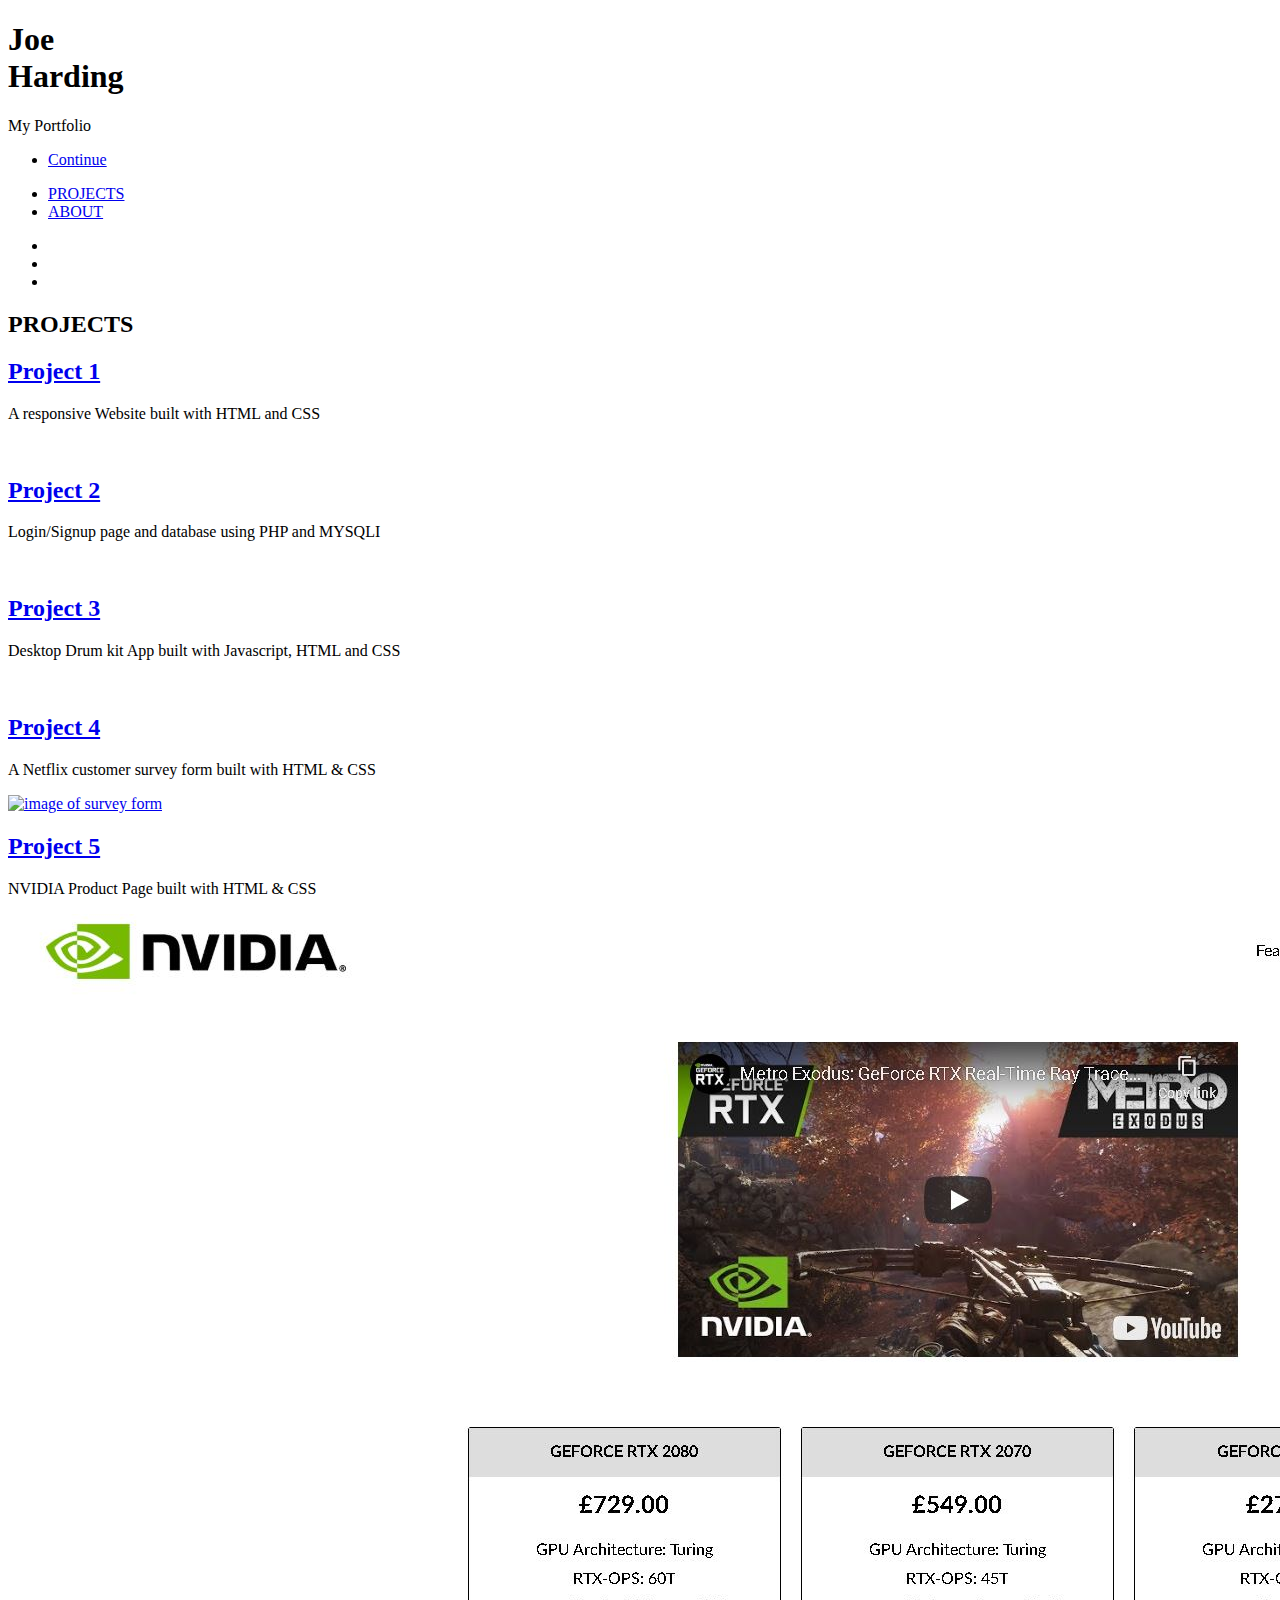
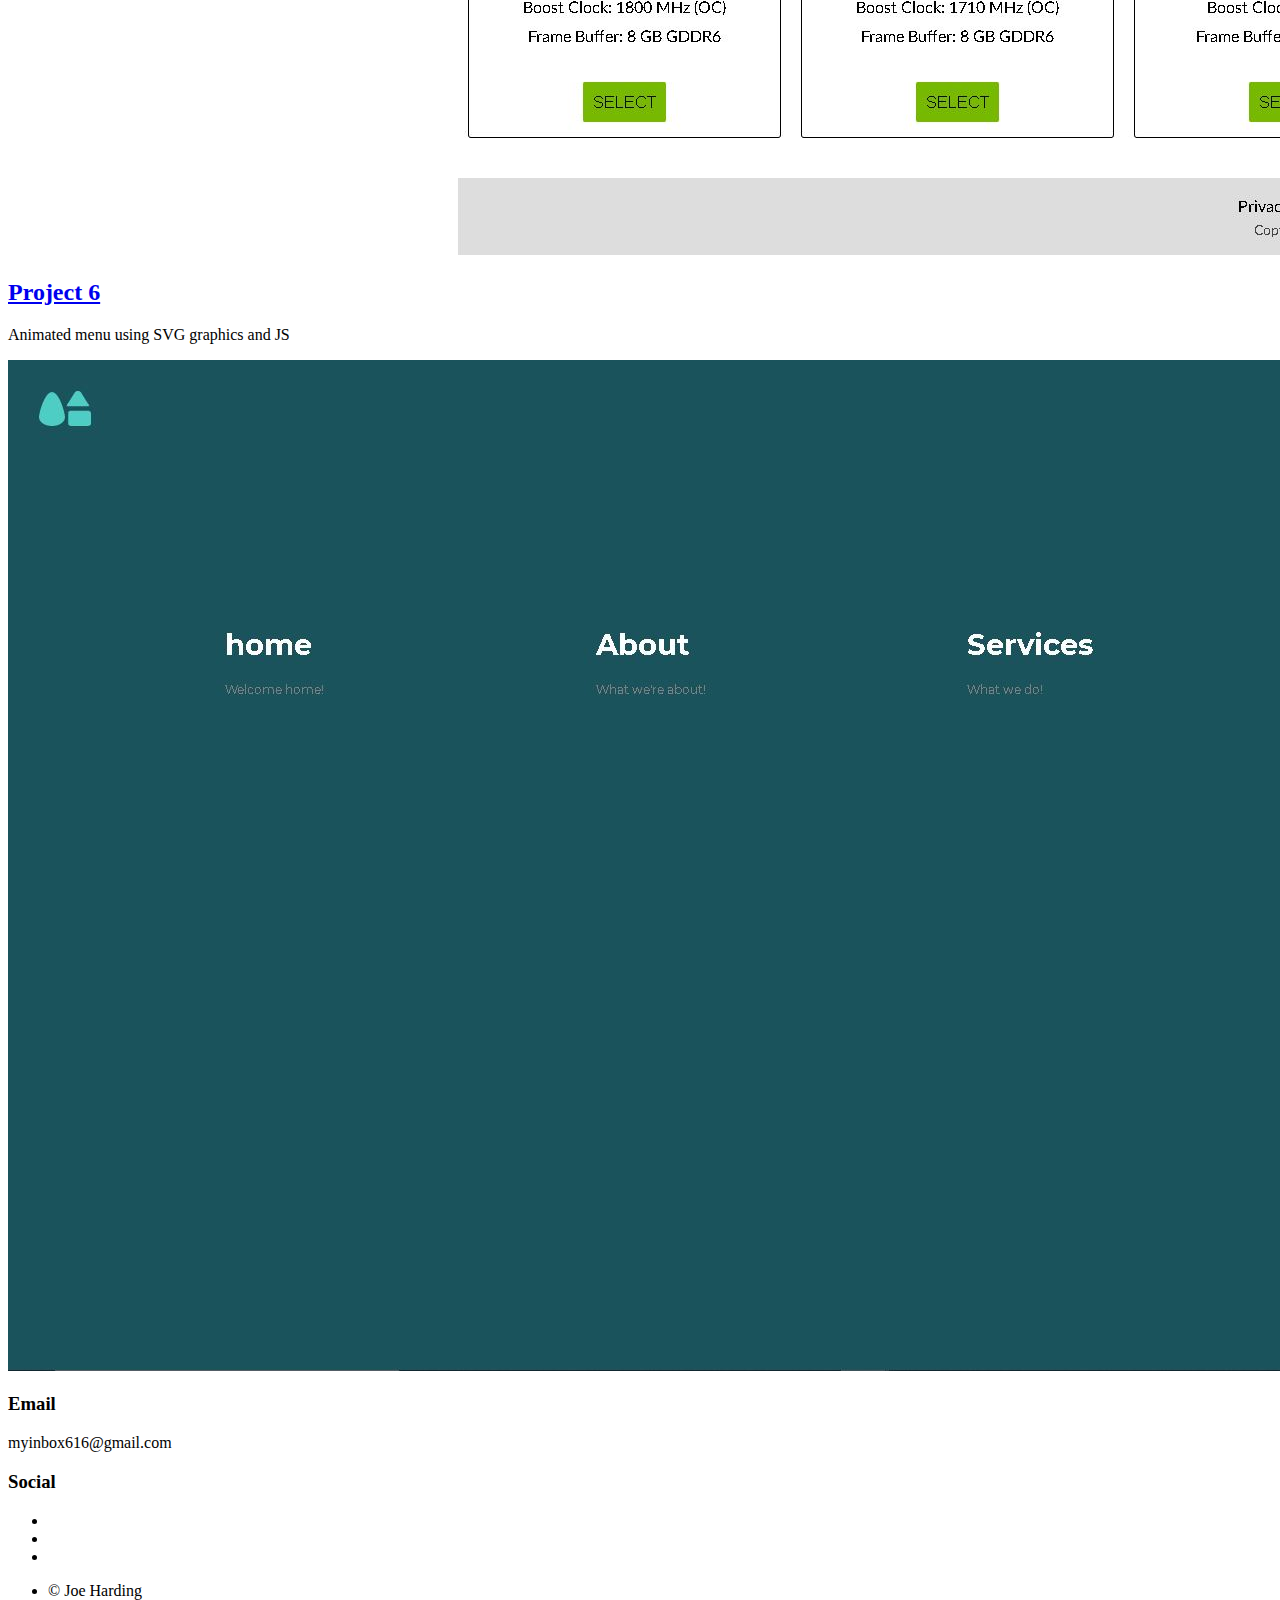
==== index.html @ 726964ec "Add files via upload" ====
<!DOCTYPE HTML>

<html>
	<head>
		<title>Joe Harding</title>
		<meta charset="utf-8" />
		<meta name="viewport" content="width=device-width, initial-scale=1, user-scalable=no" />
		<link rel="stylesheet" href="assets/css/main.css" />
		<noscript><link rel="stylesheet" href="assets/css/noscript.css" /></noscript>
	</head>
	<body class="is-preload">

		<!-- Wrapper -->
			<div id="wrapper" class="fade-in">

				<!-- Intro -->
					<div id="intro">
						<h1>Joe<br />
						Harding</h1>
						<p> My Portfolio
						<ul class="actions">
							<li><a href="#header" class="button icon sA free, fully responsive HTML5 + CSS3 site template designed byolid solo fa-arrow-down scrolly">Continue</a></li>
						</ul>
					</div>

				<!-- Header -->
					<header id="header">
						<a href="index.html">
					</header>

				<!-- Nav -->
					<nav id="nav">
						<ul class="links">
							<li class="active"><a href="#">PROJECTS</a></li> 
							<li class="active"><a href="about.html">ABOUT</a></li>
						</ul>
						<ul class="icons">
							
							<li><a href="https://github.com/JoeHarding" class="fab fa-github fa-lg"><span class="label"></span></a></li>
							<li><a href="https://www.freecodecamp.org/joeharding" class="fab fa-free-code-camp fa-lg"><span class="label"></span></a></li>
							<li><a href="https://codepen.io/JoeHarding" class="fab fa-codepen fa-lg"><span class="label"></span></a></li>
						</ul>
					</nav>

				<!-- Main -->
					<div id="main">

						<article class="post featured">
							<header class="major">
								<h2>PROJECTS</h2>
							</header>
						</article>

						<!-- Posts -->
							<section class="posts">
								<article>
									<header>
										<h2><a href="project1.html">Project 1<br/></a></h2>
										<p>A responsive Website built with HTML and CSS</p>
									</header>
									<a href="project1.html" class="image fit"><img src="images/my website.JPG" alt="" /></a>
									
									
								</article>
								<article>
									<header>
										<h2><a href="project2.html">Project 2<br/></a></h2>
										<p>Login/Signup page and database using PHP and MYSQLI</p>
									</header>
									<a href="project2.html" class="image fit"><img src="images/login.JPG" alt="" /></a>
									
								</article>
								<article>
									<header>
										<h2><a href="project3.html">Project 3<br/></a></h2>
										<p>Desktop Drum kit App built with Javascript, HTML and CSS</p>
									</header>
									<a href="project3.html" class="image fit"><img src="images/JS DRUM.JPG" alt="" /></a>
									
									
								</article>
								<article>
									<header>
										<h2><a href="project4.html">Project 4<br/></a></h2>
										<p>A Netflix customer survey form built with HTML & CSS</p>
									</header>
									<a href="project4.html" class="image fit"><img src="images/image.JPG" alt="image of survey form" /></a>
									
									
								</article>
								<article>
									<header>
										<h2><a href="project5.html">Project 5<br/></a></h2>
										<p>NVIDIA Product Page built with HTML & CSS</p>
									</header>
									<a href="project5.html" class="image fit"><img src="images/nvidia product page 1.JPG" alt="" /></a>
									
								
								</article>
								<article>
									<header>
										<h2><a href="project6.html">Project 6<br/></a></h2>
										<p>Animated menu using SVG graphics and JS</p>
									</header>
									<a href="project6.html" class="image fit"><img src="images/menu.jpg" alt="" /></a>
									
									
								</article>
								
							</section>

						<!-- Footer -->
							

					</div>

				<!-- Footer -->
					<footer id="footer">
						
						<section class="split contact">
							<section class="alt">
								<h3>Email</h3>
								<p>myinbox616@gmail.com</p>
							</section>
							<section>
								<h3>Social</h3>
								<ul class="icons alt">
									<li><a href="https://github.com/JoeHarding" class="fab fa-github fa-lg"><span class="label"></span></a></li>
									<li><a href="https://www.freecodecamp.org/joeharding" class="fab fa-free-code-camp fa-lg"><span class="label"></span></a></li>
									<li><a href="https://codepen.io/JoeHarding" class="fab fa-codepen fa-lg"><span class="label"></span></a></li>
								</ul>
							</section>
						</section>
					</footer>

				<!-- Copyright -->
					<div id="copyright">
						<ul><li>&copy; Joe Harding</li></ul>
					</div>

			</div>

		<!-- Scripts -->
			<script src="assets/js/jquery.min.js"></script>
			<script src="assets/js/jquery.scrollex.min.js"></script>
			<script src="assets/js/jquery.scrolly.min.js"></script>
			<script src="assets/js/browser.min.js"></script>
			<script src="assets/js/breakpoints.min.js"></script>
			<script src="assets/js/util.js"></script>
			<script src="assets/js/main.js"></script>

	</body>
</html>
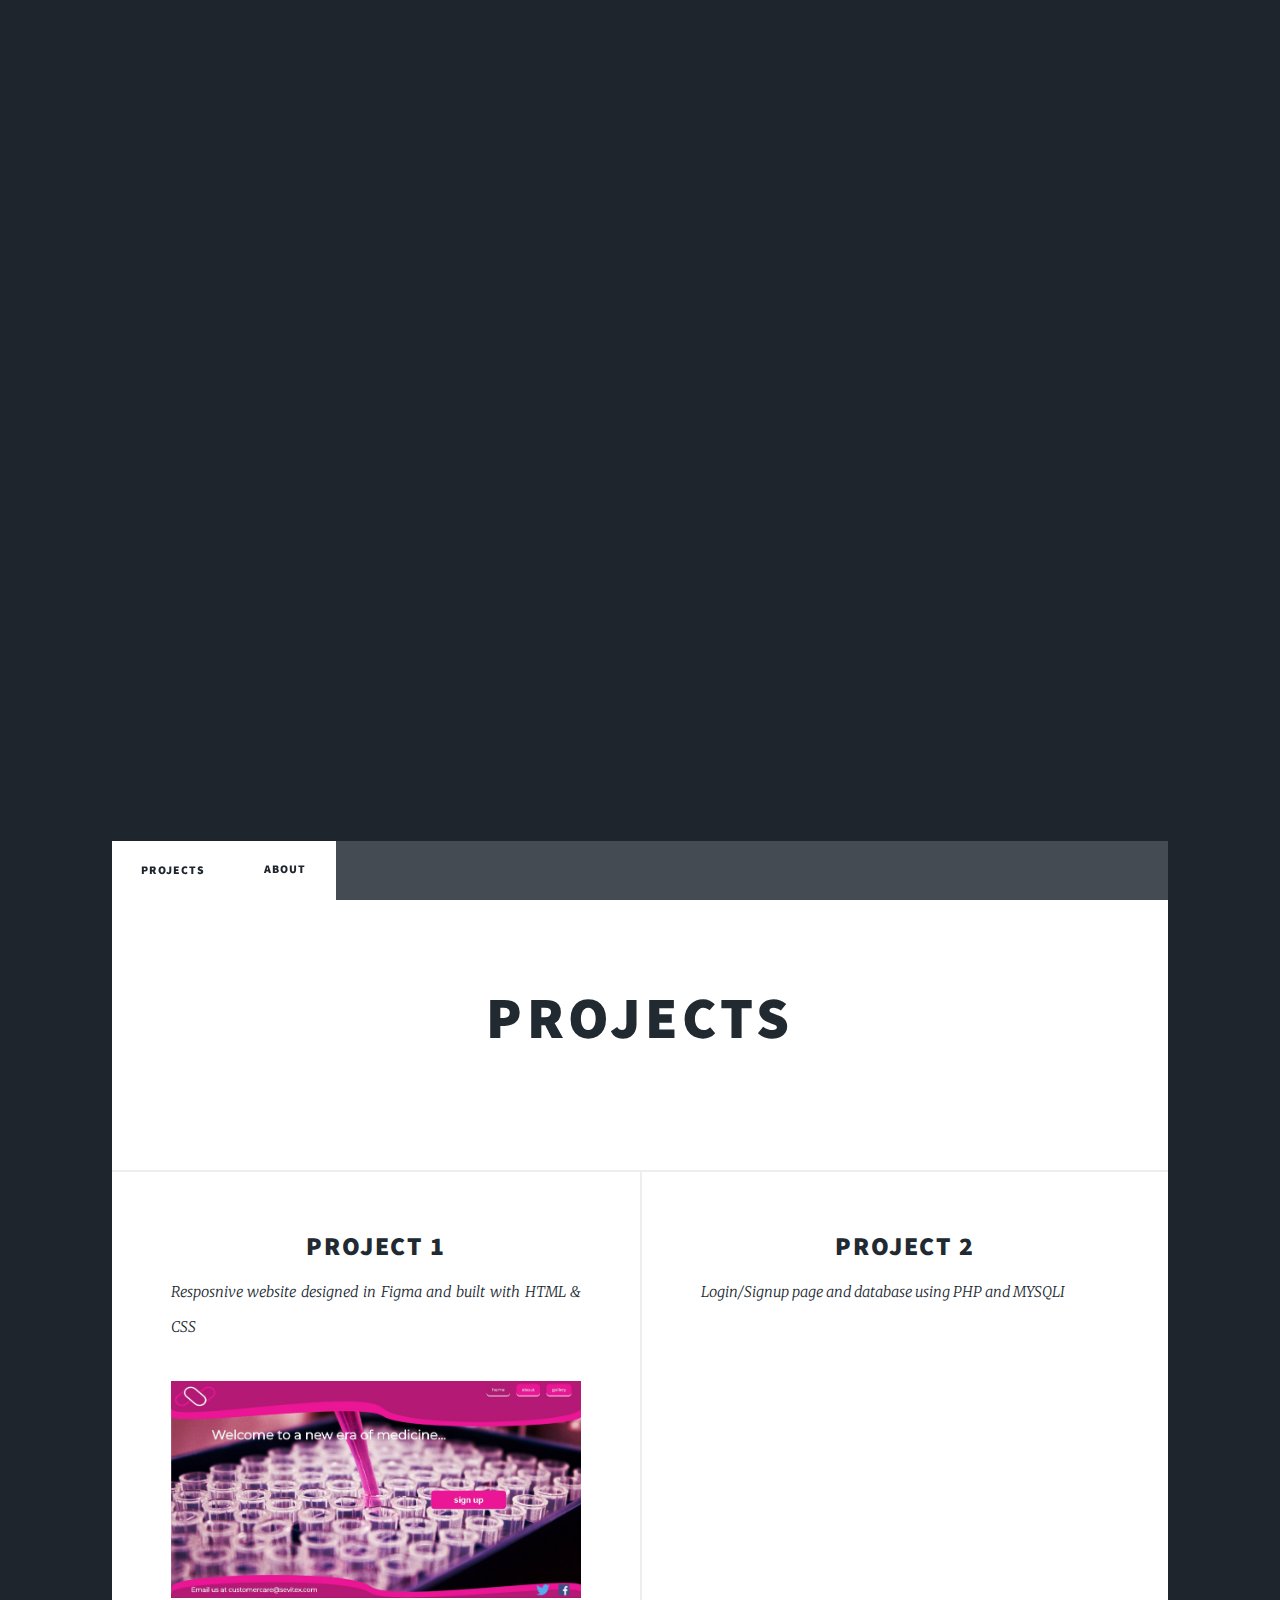
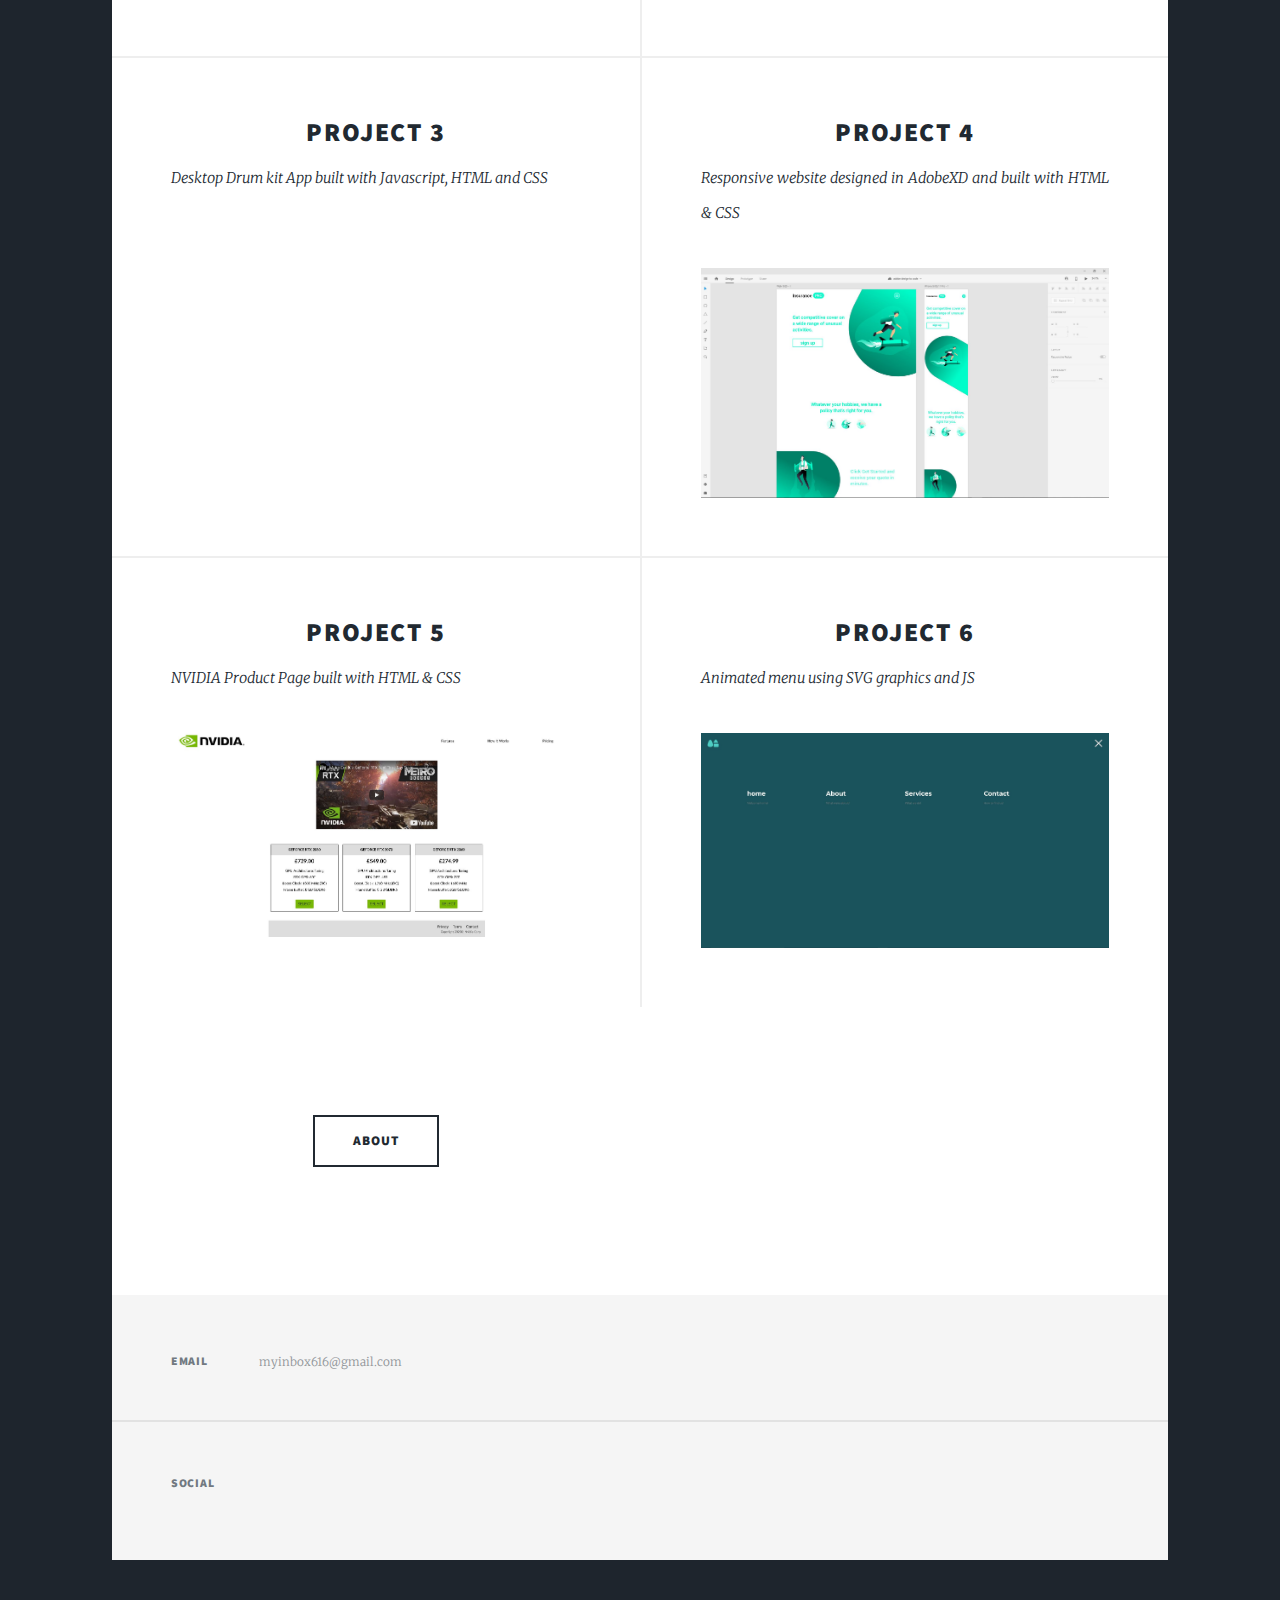
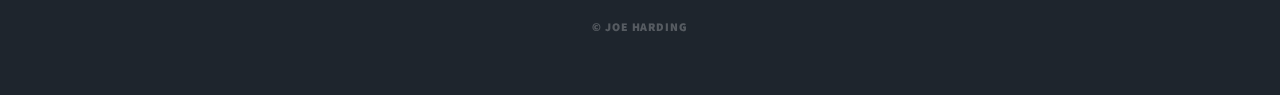
==== commit 98890d5e: "Add files via upload" ====
--- a/index.html
+++ b/index.html
@@ -39,6 +39,7 @@
 							<li><a href="https://github.com/JoeHarding" class="fab fa-github fa-lg"><span class="label"></span></a></li>
 							<li><a href="https://www.freecodecamp.org/joeharding" class="fab fa-free-code-camp fa-lg"><span class="label"></span></a></li>
 							<li><a href="https://codepen.io/JoeHarding" class="fab fa-codepen fa-lg"><span class="label"></span></a></li>
+							<li><a href="https://www.linkedin.com/in/jwharding" class="fab fa-linkedin-in"><span class="label"></span></a></li>
 						</ul>
 					</nav>
 
@@ -56,9 +57,9 @@
 								<article>
 									<header>
 										<h2><a href="project1.html">Project 1<br/></a></h2>
-										<p>A responsive Website built with HTML and CSS</p>
+										<p>Resposnive website designed in Figma and built with HTML & CSS</p>
 									</header>
-									<a href="project1.html" class="image fit"><img src="images/my website.JPG" alt="" /></a>
+									<a href="project1.html" class="image fit"><img src="images/sevitex home page.JPG" alt="" /></a>
 									
 									
 								</article>
@@ -82,9 +83,9 @@
 								<article>
 									<header>
 										<h2><a href="project4.html">Project 4<br/></a></h2>
-										<p>A Netflix customer survey form built with HTML & CSS</p>
+										<p>Responsive website designed in AdobeXD and built with HTML & CSS</p>
 									</header>
-									<a href="project4.html" class="image fit"><img src="images/image.JPG" alt="image of survey form" /></a>
+									<a href="project4.html" class="image fit"><img src="images/AdobeXD Insurance pro design.JPG" alt="image of survey form" /></a>
 									
 									
 								</article>
@@ -106,7 +107,9 @@
 									
 									
 								</article>
-								
+								<ul class="actions special">
+									<li><a href="about.html" class="button large" id="aboutbutton">ABOUT</a></li>
+								</ul>
 							</section>
 
 						<!-- Footer -->
@@ -128,6 +131,7 @@
 									<li><a href="https://github.com/JoeHarding" class="fab fa-github fa-lg"><span class="label"></span></a></li>
 									<li><a href="https://www.freecodecamp.org/joeharding" class="fab fa-free-code-camp fa-lg"><span class="label"></span></a></li>
 									<li><a href="https://codepen.io/JoeHarding" class="fab fa-codepen fa-lg"><span class="label"></span></a></li>
+									<li><a href="https://www.linkedin.com/in/jwharding" class="fab fa-linkedin-in"><span class="label"></span></a></li>
 								</ul>
 							</section>
 						</section>
--- a/assets/css/main.css
+++ b/assets/css/main.css
@@ -0,0 +1,4705 @@
+@import url(fontawesome-all.min.css);
+@import url("https://fonts.googleapis.com/css?family=Merriweather:300,700,300italic,700italic|Source+Sans+Pro:900");
+
+
+
+html, body, div, span, applet, object,
+iframe, h1, h2, h3, h4, h5, h6, p, blockquote,
+pre, a, abbr, acronym, address, big, cite,
+code, del, dfn, em, img, ins, kbd, q, s, samp,
+small, strike, strong, sub, sup, tt, var, b,
+u, i, center, dl, dt, dd, ol, ul, li, fieldset,
+form, label, legend, table, caption, tbody,
+tfoot, thead, tr, th, td, article, aside,
+canvas, details, embed, figure, figcaption,
+footer, header, hgroup, menu, nav, output, ruby,
+section, summary, time, mark, audio, video {
+	margin: 0;
+	padding: 0;
+	border: 0;
+	font-size: 100%;
+	font: inherit;
+	vertical-align: baseline;}
+
+article, aside, details, figcaption, figure,
+footer, header, hgroup, menu, nav, section {
+	display: block;}
+
+body {
+	line-height: 1;
+}
+
+ol, ul {
+	list-style: none;
+}
+
+blockquote, q {
+	quotes: none;
+}
+
+	blockquote:before, blockquote:after, q:before, q:after {
+		content: '';
+		content: none;
+	}
+
+table {
+	border-collapse: collapse;
+	border-spacing: 0;
+}
+
+body {
+	-webkit-text-size-adjust: none;
+	
+}
+
+mark {
+	background-color: transparent;
+	color: inherit;
+}
+
+input::-moz-focus-inner {
+	border: 0;
+	padding: 0;
+}
+
+input, select, textarea {
+	-moz-appearance: none;
+	-webkit-appearance: none;
+	-ms-appearance: none;
+	appearance: none;
+}
+video {
+
+	position: relative;
+	width: 100%;
+	height: auto;
+}
+
+.certifications{
+	margin-top: 50px;
+}
+
+#aboutbutton{
+  margin-top: 50px;
+  margin-bottom: 40px;
+} 
+
+
+/* Basic */
+
+	@-ms-viewport {
+		width: device-width;
+	}
+
+	body {
+		-ms-overflow-style: scrollbar;
+	}
+
+	@media screen and (max-width: 480px) {
+
+		html, body {
+			min-width: 320px;
+		}
+
+	}
+
+	html {
+		box-sizing: border-box;
+	}
+
+	*, *:before, *:after {
+		box-sizing: inherit;
+	}
+
+	body {
+		background-color: #1e252d;
+	}
+
+		body.is-preload *, body.is-preload *:before, body.is-preload *:after {
+			-moz-animation: none !important;
+			-webkit-animation: none !important;
+			-ms-animation: none !important;
+			animation: none !important;
+			-moz-transition: none !important;
+			-webkit-transition: none !important;
+			-ms-transition: none !important;
+			transition: none !important;
+		}
+
+/* Type */
+
+	html {
+		font-size: 16pt;
+	}
+
+		@media screen and (max-width: 1680px) {
+
+			html {
+				font-size: 12pt;
+			}
+
+		}
+
+		@media screen and (max-width: 1280px) {
+
+			html {
+				font-size: 11pt;
+			}
+
+		}
+
+		@media screen and (max-width: 360px) {
+
+			html {
+				font-size: 10pt;
+			}
+
+		}
+
+	body {
+		color: #212931;
+	}
+
+	body, input, select, textarea {
+		font-family: "Merriweather", Georgia, serif;
+		font-weight: 300;
+		font-size: 1rem;
+		line-height: 2.375;
+	}
+
+	a {
+		-moz-transition: color 0.2s ease-in-out, background-color 0.2s ease-in-out, border-color 0.2s ease-in-out, box-shadow 0.2s ease-in-out;
+		-webkit-transition: color 0.2s ease-in-out, background-color 0.2s ease-in-out, border-color 0.2s ease-in-out, box-shadow 0.2s ease-in-out;
+		-ms-transition: color 0.2s ease-in-out, background-color 0.2s ease-in-out, border-color 0.2s ease-in-out, box-shadow 0.2s ease-in-out;
+		transition: color 0.2s ease-in-out, background-color 0.2s ease-in-out, border-color 0.2s ease-in-out, box-shadow 0.2s ease-in-out;
+		border-bottom: dotted 1px;
+		text-decoration: none;
+	}
+
+		a:hover {
+			border-bottom-color: transparent;
+		}
+
+	strong, b {
+		font-weight: 600;
+	}
+
+	em, i {
+		font-style: italic;
+	}
+
+	p {
+		text-align: justify;
+		margin: 0 0 2rem 0;
+	}
+
+	h1, h2, h3, h4, h5, h6 {
+		font-family: "Source Sans Pro", Helvetica, sans-serif;
+		font-weight: 900;
+		line-height: 1.5;
+		letter-spacing: 0.075em;
+		text-transform: uppercase;
+		margin: 0 0 1rem 0;
+	}
+
+		h1 a, h2 a, h3 a, h4 a, h5 a, h6 a {
+			border-bottom: 0;
+			color: inherit;
+			text-decoration: none;
+		}
+
+	h1 {
+		font-size: 4rem;
+		line-height: 1.1;
+		margin: 0 0 2rem 0;
+	}
+
+	h2 {
+		font-size: 1.75rem;
+		line-height: 1.3;
+		margin: 0 0 1.5rem 0;
+	}
+
+	h3 {
+		font-size: 1.25rem;
+		margin: 0 0 1.5rem 0;
+	}
+
+	h4 {
+		font-size: 1rem;
+	}
+
+	h5 {
+		font-size: 0.9rem;
+	}
+
+	h6 {
+		font-size: 0.8rem;
+	}
+
+	sub {
+		font-size: 0.8rem;
+		position: relative;
+		top: 0.5rem;
+	}
+
+	sup {
+		font-size: 0.8rem;
+		position: relative;
+		top: -0.5rem;
+	}
+
+	blockquote {
+		border-left: solid 4px;
+		font-style: italic;
+		margin: 0 0 2rem 0;
+		padding: 0.5rem 0 0.5rem 2rem;
+	}
+
+
+	code {
+		border: solid 2px;
+		font-family: "Courier New", monospace;
+		font-size: 0.9rem;
+		margin: 0 0.25rem;
+		padding: 0.25rem 0.65rem;
+	}
+
+	pre {
+		-webkit-overflow-scrolling: touch;
+		font-family: "Courier New", monospace;
+		font-size: 0.9rem;
+		margin: 0 0 2rem 0;
+	}
+
+		pre code {
+			display: block;
+			line-height: 1.75;
+			padding: 1rem 1.5rem;
+			overflow-x: auto;
+		}
+
+	hr {
+		border: 0;
+		border-bottom: solid 2px;
+		margin: 3rem 0;
+	}
+
+		hr.major {
+			margin: 5rem 0;
+		}
+
+	.align-left {
+		text-align: left;
+	}
+
+	.align-center {
+		text-align: center;
+	}
+
+	.align-right {
+		text-align: right;
+	}
+
+	input, select, textarea {
+		color: #212931;
+	}
+
+	a {
+		color: #212931;
+		border-bottom-color: rgba(33, 41, 49, 0.5);
+	}
+
+		a:hover {
+			border-bottom-color: transparent;
+			color: #18bfef !important;
+		}
+
+	strong, b {
+		color: #212931;
+	}
+
+	h1, h2, h3, h4, h5, h6 {
+		color: #212931;
+	}
+
+
+
+	blockquote {
+		border-left-color: #eeeeee;
+	}
+
+	code {
+		background: rgba(220, 220, 220, 0.25);
+		border-color: #eeeeee;
+	}
+
+	hr {
+		border-bottom-color: #eeeeee;
+	}
+
+/* Row */
+
+	.row {
+		display: flex;
+		flex-wrap: wrap;
+		box-sizing: border-box;
+		align-items: stretch;
+	}
+
+		.row > * {
+			box-sizing: border-box;
+		}
+
+		.row.gtr-uniform > * > :last-child {
+			margin-bottom: 0;
+		}
+
+		.row.aln-left {
+			justify-content: flex-start;
+		}
+
+		.row.aln-center {
+			justify-content: center;
+		}
+
+		.row.aln-right {
+			justify-content: flex-end;
+		}
+
+		.row.aln-top {
+			align-items: flex-start;
+		}
+
+		.row.aln-middle {
+			align-items: center;
+		}
+
+		.row.aln-bottom {
+			align-items: flex-end;
+		}
+
+		.row > .imp {
+			order: -1;
+		}
+
+		.row > .col-1 {
+			width: 8.33333%;
+		}
+
+		.row > .off-1 {
+			margin-left: 8.33333%;
+		}
+
+		.row > .col-2 {
+			width: 16.66667%;
+		}
+
+		.row > .off-2 {
+			margin-left: 16.66667%;
+		}
+
+		.row > .col-3 {
+			width: 25%;
+		}
+
+		.row > .off-3 {
+			margin-left: 25%;
+		}
+
+		.row > .col-4 {
+			width: 33.33333%;
+		}
+
+		.row > .off-4 {
+			margin-left: 33.33333%;
+		}
+
+		.row > .col-5 {
+			width: 41.66667%;
+		}
+
+		.row > .off-5 {
+			margin-left: 41.66667%;
+		}
+
+		.row > .col-6 {
+			width: 50%;
+		}
+
+		.row > .off-6 {
+			margin-left: 50%;
+		}
+
+		.row > .col-7 {
+			width: 58.33333%;
+		}
+
+		.row > .off-7 {
+			margin-left: 58.33333%;
+		}
+
+		.row > .col-8 {
+			width: 66.66667%;
+		}
+
+		.row > .off-8 {
+			margin-left: 66.66667%;
+		}
+
+		.row > .col-9 {
+			width: 75%;
+		}
+
+		.row > .off-9 {
+			margin-left: 75%;
+		}
+
+		.row > .col-10 {
+			width: 83.33333%;
+		}
+
+		.row > .off-10 {
+			margin-left: 83.33333%;
+		}
+
+		.row > .col-11 {
+			width: 91.66667%;
+		}
+
+		.row > .off-11 {
+			margin-left: 91.66667%;
+		}
+
+		.row > .col-12 {
+			width: 100%;
+		}
+
+		.row > .off-12 {
+			margin-left: 100%;
+		}
+
+		.row.gtr-0 {
+			margin-top: 0;
+			margin-left: 0rem;
+		}
+
+			.row.gtr-0 > * {
+				padding: 0 0 0 0rem;
+			}
+
+			.row.gtr-0.gtr-uniform {
+				margin-top: 0rem;
+			}
+
+				.row.gtr-0.gtr-uniform > * {
+					padding-top: 0rem;
+				}
+
+		.row.gtr-25 {
+			margin-top: 0;
+			margin-left: -0.375rem;
+		}
+
+			.row.gtr-25 > * {
+				padding: 0 0 0 0.375rem;
+			}
+
+			.row.gtr-25.gtr-uniform {
+				margin-top: -0.375rem;
+			}
+
+				.row.gtr-25.gtr-uniform > * {
+					padding-top: 0.375rem;
+				}
+
+		.row.gtr-50 {
+			margin-top: 0;
+			margin-left: -0.75rem;
+		}
+
+			.row.gtr-50 > * {
+				padding: 0 0 0 0.75rem;
+			}
+
+			.row.gtr-50.gtr-uniform {
+				margin-top: -0.75rem;
+			}
+
+				.row.gtr-50.gtr-uniform > * {
+					padding-top: 0.75rem;
+				}
+
+		.row {
+			margin-top: 0;
+			margin-left: -1.5rem;
+		}
+
+			.row > * {
+				padding: 0 0 0 1.5rem;
+			}
+
+			.row.gtr-uniform {
+				margin-top: -1.5rem;
+			}
+
+				.row.gtr-uniform > * {
+					padding-top: 1.5rem;
+				}
+
+		.row.gtr-150 {
+			margin-top: 0;
+			margin-left: -2.25rem;
+		}
+
+			.row.gtr-150 > * {
+				padding: 0 0 0 2.25rem;
+			}
+
+			.row.gtr-150.gtr-uniform {
+				margin-top: -2.25rem;
+			}
+
+				.row.gtr-150.gtr-uniform > * {
+					padding-top: 2.25rem;
+				}
+
+		.row.gtr-200 {
+			margin-top: 0;
+			margin-left: -3rem;
+		}
+
+			.row.gtr-200 > * {
+				padding: 0 0 0 3rem;
+			}
+
+			.row.gtr-200.gtr-uniform {
+				margin-top: -3rem;
+			}
+
+				.row.gtr-200.gtr-uniform > * {
+					padding-top: 3rem;
+				}
+
+		@media screen and (max-width: 1680px) {
+
+			.row {
+				display: flex;
+				flex-wrap: wrap;
+				box-sizing: border-box;
+				align-items: stretch;
+			}
+
+				.row > * {
+					box-sizing: border-box;
+				}
+
+				.row.gtr-uniform > * > :last-child {
+					margin-bottom: 0;
+				}
+
+				.row.aln-left {
+					justify-content: flex-start;
+				}
+
+				.row.aln-center {
+					justify-content: center;
+				}
+
+				.row.aln-right {
+					justify-content: flex-end;
+				}
+
+				.row.aln-top {
+					align-items: flex-start;
+				}
+
+				.row.aln-middle {
+					align-items: center;
+				}
+
+				.row.aln-bottom {
+					align-items: flex-end;
+				}
+
+				.row > .imp-xlarge {
+					order: -1;
+				}
+
+				.row > .col-1-xlarge {
+					width: 8.33333%;
+				}
+
+				.row > .off-1-xlarge {
+					margin-left: 8.33333%;
+				}
+
+				.row > .col-2-xlarge {
+					width: 16.66667%;
+				}
+
+				.row > .off-2-xlarge {
+					margin-left: 16.66667%;
+				}
+
+				.row > .col-3-xlarge {
+					width: 25%;
+				}
+
+				.row > .off-3-xlarge {
+					margin-left: 25%;
+				}
+
+				.row > .col-4-xlarge {
+					width: 33.33333%;
+				}
+
+				.row > .off-4-xlarge {
+					margin-left: 33.33333%;
+				}
+
+				.row > .col-5-xlarge {
+					width: 41.66667%;
+				}
+
+				.row > .off-5-xlarge {
+					margin-left: 41.66667%;
+				}
+
+				.row > .col-6-xlarge {
+					width: 50%;
+				}
+
+				.row > .off-6-xlarge {
+					margin-left: 50%;
+				}
+
+				.row > .col-7-xlarge {
+					width: 58.33333%;
+				}
+
+				.row > .off-7-xlarge {
+					margin-left: 58.33333%;
+				}
+
+				.row > .col-8-xlarge {
+					width: 66.66667%;
+				}
+
+				.row > .off-8-xlarge {
+					margin-left: 66.66667%;
+				}
+
+				.row > .col-9-xlarge {
+					width: 75%;
+				}
+
+				.row > .off-9-xlarge {
+					margin-left: 75%;
+				}
+
+				.row > .col-10-xlarge {
+					width: 83.33333%;
+				}
+
+				.row > .off-10-xlarge {
+					margin-left: 83.33333%;
+				}
+
+				.row > .col-11-xlarge {
+					width: 91.66667%;
+				}
+
+				.row > .off-11-xlarge {
+					margin-left: 91.66667%;
+				}
+
+				.row > .col-12-xlarge {
+					width: 100%;
+				}
+
+				.row > .off-12-xlarge {
+					margin-left: 100%;
+				}
+
+				.row.gtr-0 {
+					margin-top: 0;
+					margin-left: 0rem;
+				}
+
+					.row.gtr-0 > * {
+						padding: 0 0 0 0rem;
+					}
+
+					.row.gtr-0.gtr-uniform {
+						margin-top: 0rem;
+					}
+
+						.row.gtr-0.gtr-uniform > * {
+							padding-top: 0rem;
+						}
+
+				.row.gtr-25 {
+					margin-top: 0;
+					margin-left: -0.375rem;
+				}
+
+					.row.gtr-25 > * {
+						padding: 0 0 0 0.375rem;
+					}
+
+					.row.gtr-25.gtr-uniform {
+						margin-top: -0.375rem;
+					}
+
+						.row.gtr-25.gtr-uniform > * {
+							padding-top: 0.375rem;
+						}
+
+				.row.gtr-50 {
+					margin-top: 0;
+					margin-left: -0.75rem;
+				}
+
+					.row.gtr-50 > * {
+						padding: 0 0 0 0.75rem;
+					}
+
+					.row.gtr-50.gtr-uniform {
+						margin-top: -0.75rem;
+					}
+
+						.row.gtr-50.gtr-uniform > * {
+							padding-top: 0.75rem;
+						}
+
+				.row {
+					margin-top: 0;
+					margin-left: -1.5rem;
+				}
+
+					.row > * {
+						padding: 0 0 0 1.5rem;
+					}
+
+					.row.gtr-uniform {
+						margin-top: -1.5rem;
+					}
+
+						.row.gtr-uniform > * {
+							padding-top: 1.5rem;
+						}
+
+				.row.gtr-150 {
+					margin-top: 0;
+					margin-left: -2.25rem;
+				}
+
+					.row.gtr-150 > * {
+						padding: 0 0 0 2.25rem;
+					}
+
+					.row.gtr-150.gtr-uniform {
+						margin-top: -2.25rem;
+					}
+
+						.row.gtr-150.gtr-uniform > * {
+							padding-top: 2.25rem;
+						}
+
+				.row.gtr-200 {
+					margin-top: 0;
+					margin-left: -3rem;
+				}
+
+					.row.gtr-200 > * {
+						padding: 0 0 0 3rem;
+					}
+
+					.row.gtr-200.gtr-uniform {
+						margin-top: -3rem;
+					}
+
+						.row.gtr-200.gtr-uniform > * {
+							padding-top: 3rem;
+						}
+
+		}
+
+		@media screen and (max-width: 1280px) {
+
+			.row {
+				display: flex;
+				flex-wrap: wrap;
+				box-sizing: border-box;
+				align-items: stretch;
+			}
+
+				.row > * {
+					box-sizing: border-box;
+				}
+
+				.row.gtr-uniform > * > :last-child {
+					margin-bottom: 0;
+				}
+
+				.row.aln-left {
+					justify-content: flex-start;
+				}
+
+				.row.aln-center {
+					justify-content: center;
+				}
+
+				.row.aln-right {
+					justify-content: flex-end;
+				}
+
+				.row.aln-top {
+					align-items: flex-start;
+				}
+
+				.row.aln-middle {
+					align-items: center;
+				}
+
+				.row.aln-bottom {
+					align-items: flex-end;
+				}
+
+				.row > .imp-large {
+					order: -1;
+				}
+
+				.row > .col-1-large {
+					width: 8.33333%;
+				}
+
+				.row > .off-1-large {
+					margin-left: 8.33333%;
+				}
+
+				.row > .col-2-large {
+					width: 16.66667%;
+				}
+
+				.row > .off-2-large {
+					margin-left: 16.66667%;
+				}
+
+				.row > .col-3-large {
+					width: 25%;
+				}
+
+				.row > .off-3-large {
+					margin-left: 25%;
+				}
+
+				.row > .col-4-large {
+					width: 33.33333%;
+				}
+
+				.row > .off-4-large {
+					margin-left: 33.33333%;
+				}
+
+				.row > .col-5-large {
+					width: 41.66667%;
+				}
+
+				.row > .off-5-large {
+					margin-left: 41.66667%;
+				}
+
+				.row > .col-6-large {
+					width: 50%;
+				}
+
+				.row > .off-6-large {
+					margin-left: 50%;
+				}
+
+				.row > .col-7-large {
+					width: 58.33333%;
+				}
+
+				.row > .off-7-large {
+					margin-left: 58.33333%;
+				}
+
+				.row > .col-8-large {
+					width: 66.66667%;
+				}
+
+				.row > .off-8-large {
+					margin-left: 66.66667%;
+				}
+
+				.row > .col-9-large {
+					width: 75%;
+				}
+
+				.row > .off-9-large {
+					margin-left: 75%;
+				}
+
+				.row > .col-10-large {
+					width: 83.33333%;
+				}
+
+				.row > .off-10-large {
+					margin-left: 83.33333%;
+				}
+
+				.row > .col-11-large {
+					width: 91.66667%;
+				}
+
+				.row > .off-11-large {
+					margin-left: 91.66667%;
+				}
+
+				.row > .col-12-large {
+					width: 100%;
+				}
+
+				.row > .off-12-large {
+					margin-left: 100%;
+				}
+
+				.row.gtr-0 {
+					margin-top: 0;
+					margin-left: 0rem;
+				}
+
+					.row.gtr-0 > * {
+						padding: 0 0 0 0rem;
+					}
+
+					.row.gtr-0.gtr-uniform {
+						margin-top: 0rem;
+					}
+
+						.row.gtr-0.gtr-uniform > * {
+							padding-top: 0rem;
+						}
+
+				.row.gtr-25 {
+					margin-top: 0;
+					margin-left: -0.375rem;
+				}
+
+					.row.gtr-25 > * {
+						padding: 0 0 0 0.375rem;
+					}
+
+					.row.gtr-25.gtr-uniform {
+						margin-top: -0.375rem;
+					}
+
+						.row.gtr-25.gtr-uniform > * {
+							padding-top: 0.375rem;
+						}
+
+				.row.gtr-50 {
+					margin-top: 0;
+					margin-left: -0.75rem;
+				}
+
+					.row.gtr-50 > * {
+						padding: 0 0 0 0.75rem;
+					}
+
+					.row.gtr-50.gtr-uniform {
+						margin-top: -0.75rem;
+					}
+
+						.row.gtr-50.gtr-uniform > * {
+							padding-top: 0.75rem;
+						}
+
+				.row {
+					margin-top: 0;
+					margin-left: -1.5rem;
+				}
+
+					.row > * {
+						padding: 0 0 0 1.5rem;
+					}
+
+					.row.gtr-uniform {
+						margin-top: -1.5rem;
+					}
+
+						.row.gtr-uniform > * {
+							padding-top: 1.5rem;
+						}
+
+				.row.gtr-150 {
+					margin-top: 0;
+					margin-left: -2.25rem;
+				}
+
+					.row.gtr-150 > * {
+						padding: 0 0 0 2.25rem;
+					}
+
+					.row.gtr-150.gtr-uniform {
+						margin-top: -2.25rem;
+					}
+
+						.row.gtr-150.gtr-uniform > * {
+							padding-top: 2.25rem;
+						}
+
+				.row.gtr-200 {
+					margin-top: 0;
+					margin-left: -3rem;
+				}
+
+					.row.gtr-200 > * {
+						padding: 0 0 0 3rem;
+					}
+
+					.row.gtr-200.gtr-uniform {
+						margin-top: -3rem;
+					}
+
+						.row.gtr-200.gtr-uniform > * {
+							padding-top: 3rem;
+						}
+
+		}
+
+		@media screen and (max-width: 980px) {
+
+			.row {
+				display: flex;
+				flex-wrap: wrap;
+				box-sizing: border-box;
+				align-items: stretch;
+			}
+
+				.row > * {
+					box-sizing: border-box;
+				}
+
+				.row.gtr-uniform > * > :last-child {
+					margin-bottom: 0;
+				}
+
+				.row.aln-left {
+					justify-content: flex-start;
+				}
+
+				.row.aln-center {
+					justify-content: center;
+				}
+
+				.row.aln-right {
+					justify-content: flex-end;
+				}
+
+				.row.aln-top {
+					align-items: flex-start;
+				}
+
+				.row.aln-middle {
+					align-items: center;
+				}
+
+				.row.aln-bottom {
+					align-items: flex-end;
+				}
+
+				.row > .imp-medium {
+					order: -1;
+				}
+
+				.row > .col-1-medium {
+					width: 8.33333%;
+				}
+
+				.row > .off-1-medium {
+					margin-left: 8.33333%;
+				}
+
+				.row > .col-2-medium {
+					width: 16.66667%;
+				}
+
+				.row > .off-2-medium {
+					margin-left: 16.66667%;
+				}
+
+				.row > .col-3-medium {
+					width: 25%;
+				}
+
+				.row > .off-3-medium {
+					margin-left: 25%;
+				}
+
+				.row > .col-4-medium {
+					width: 33.33333%;
+				}
+
+				.row > .off-4-medium {
+					margin-left: 33.33333%;
+				}
+
+				.row > .col-5-medium {
+					width: 41.66667%;
+				}
+
+				.row > .off-5-medium {
+					margin-left: 41.66667%;
+				}
+
+				.row > .col-6-medium {
+					width: 50%;
+				}
+
+				.row > .off-6-medium {
+					margin-left: 50%;
+				}
+
+				.row > .col-7-medium {
+					width: 58.33333%;
+				}
+
+				.row > .off-7-medium {
+					margin-left: 58.33333%;
+				}
+
+				.row > .col-8-medium {
+					width: 66.66667%;
+				}
+
+				.row > .off-8-medium {
+					margin-left: 66.66667%;
+				}
+
+				.row > .col-9-medium {
+					width: 75%;
+				}
+
+				.row > .off-9-medium {
+					margin-left: 75%;
+				}
+
+				.row > .col-10-medium {
+					width: 83.33333%;
+				}
+
+				.row > .off-10-medium {
+					margin-left: 83.33333%;
+				}
+
+				.row > .col-11-medium {
+					width: 91.66667%;
+				}
+
+				.row > .off-11-medium {
+					margin-left: 91.66667%;
+				}
+
+				.row > .col-12-medium {
+					width: 100%;
+				}
+
+				.row > .off-12-medium {
+					margin-left: 100%;
+				}
+
+				.row.gtr-0 {
+					margin-top: 0;
+					margin-left: 0rem;
+				}
+
+					.row.gtr-0 > * {
+						padding: 0 0 0 0rem;
+					}
+
+					.row.gtr-0.gtr-uniform {
+						margin-top: 0rem;
+					}
+
+						.row.gtr-0.gtr-uniform > * {
+							padding-top: 0rem;
+						}
+
+				.row.gtr-25 {
+					margin-top: 0;
+					margin-left: -0.375rem;
+				}
+
+					.row.gtr-25 > * {
+						padding: 0 0 0 0.375rem;
+					}
+
+					.row.gtr-25.gtr-uniform {
+						margin-top: -0.375rem;
+					}
+
+						.row.gtr-25.gtr-uniform > * {
+							padding-top: 0.375rem;
+						}
+
+				.row.gtr-50 {
+					margin-top: 0;
+					margin-left: -0.75rem;
+				}
+
+					.row.gtr-50 > * {
+						padding: 0 0 0 0.75rem;
+					}
+
+					.row.gtr-50.gtr-uniform {
+						margin-top: -0.75rem;
+					}
+
+						.row.gtr-50.gtr-uniform > * {
+							padding-top: 0.75rem;
+						}
+
+				.row {
+					margin-top: 0;
+					margin-left: -1.5rem;
+				}
+
+					.row > * {
+						padding: 0 0 0 1.5rem;
+					}
+
+					.row.gtr-uniform {
+						margin-top: -1.5rem;
+					}
+
+						.row.gtr-uniform > * {
+							padding-top: 1.5rem;
+						}
+
+				.row.gtr-150 {
+					margin-top: 0;
+					margin-left: -2.25rem;
+				}
+
+					.row.gtr-150 > * {
+						padding: 0 0 0 2.25rem;
+					}
+
+					.row.gtr-150.gtr-uniform {
+						margin-top: -2.25rem;
+					}
+
+						.row.gtr-150.gtr-uniform > * {
+							padding-top: 2.25rem;
+						}
+
+				.row.gtr-200 {
+					margin-top: 0;
+					margin-left: -3rem;
+				}
+
+					.row.gtr-200 > * {
+						padding: 0 0 0 3rem;
+					}
+
+					.row.gtr-200.gtr-uniform {
+						margin-top: -3rem;
+					}
+
+						.row.gtr-200.gtr-uniform > * {
+							padding-top: 3rem;
+						}
+
+		}
+
+		@media screen and (max-width: 736px) {
+
+			.row {
+				display: flex;
+				flex-wrap: wrap;
+				box-sizing: border-box;
+				align-items: stretch;
+			}
+
+				.row > * {
+					box-sizing: border-box;
+				}
+
+				.row.gtr-uniform > * > :last-child {
+					margin-bottom: 0;
+				}
+
+				.row.aln-left {
+					justify-content: flex-start;
+				}
+
+				.row.aln-center {
+					justify-content: center;
+				}
+
+				.row.aln-right {
+					justify-content: flex-end;
+				}
+
+				.row.aln-top {
+					align-items: flex-start;
+				}
+
+				.row.aln-middle {
+					align-items: center;
+				}
+
+				.row.aln-bottom {
+					align-items: flex-end;
+				}
+
+				.row > .imp-small {
+					order: -1;
+				}
+
+				.row > .col-1-small {
+					width: 8.33333%;
+				}
+
+				.row > .off-1-small {
+					margin-left: 8.33333%;
+				}
+
+				.row > .col-2-small {
+					width: 16.66667%;
+				}
+
+				.row > .off-2-small {
+					margin-left: 16.66667%;
+				}
+
+				.row > .col-3-small {
+					width: 25%;
+				}
+
+				.row > .off-3-small {
+					margin-left: 25%;
+				}
+
+				.row > .col-4-small {
+					width: 33.33333%;
+				}
+
+				.row > .off-4-small {
+					margin-left: 33.33333%;
+				}
+
+				.row > .col-5-small {
+					width: 41.66667%;
+				}
+
+				.row > .off-5-small {
+					margin-left: 41.66667%;
+				}
+
+				.row > .col-6-small {
+					width: 50%;
+				}
+
+				.row > .off-6-small {
+					margin-left: 50%;
+				}
+
+				.row > .col-7-small {
+					width: 58.33333%;
+				}
+
+				.row > .off-7-small {
+					margin-left: 58.33333%;
+				}
+
+				.row > .col-8-small {
+					width: 66.66667%;
+				}
+
+				.row > .off-8-small {
+					margin-left: 66.66667%;
+				}
+
+				.row > .col-9-small {
+					width: 75%;
+				}
+
+				.row > .off-9-small {
+					margin-left: 75%;
+				}
+
+				.row > .col-10-small {
+					width: 83.33333%;
+				}
+
+				.row > .off-10-small {
+					margin-left: 83.33333%;
+				}
+
+				.row > .col-11-small {
+					width: 91.66667%;
+				}
+
+				.row > .off-11-small {
+					margin-left: 91.66667%;
+				}
+
+				.row > .col-12-small {
+					width: 100%;
+				}
+
+				.row > .off-12-small {
+					margin-left: 100%;
+				}
+
+				.row.gtr-0 {
+					margin-top: 0;
+					margin-left: 0rem;
+				}
+
+					.row.gtr-0 > * {
+						padding: 0 0 0 0rem;
+					}
+
+					.row.gtr-0.gtr-uniform {
+						margin-top: 0rem;
+					}
+
+						.row.gtr-0.gtr-uniform > * {
+							padding-top: 0rem;
+						}
+
+				.row.gtr-25 {
+					margin-top: 0;
+					margin-left: -0.375rem;
+				}
+
+					.row.gtr-25 > * {
+						padding: 0 0 0 0.375rem;
+					}
+
+					.row.gtr-25.gtr-uniform {
+						margin-top: -0.375rem;
+					}
+
+						.row.gtr-25.gtr-uniform > * {
+							padding-top: 0.375rem;
+						}
+
+				.row.gtr-50 {
+					margin-top: 0;
+					margin-left: -0.75rem;
+				}
+
+					.row.gtr-50 > * {
+						padding: 0 0 0 0.75rem;
+					}
+
+					.row.gtr-50.gtr-uniform {
+						margin-top: -0.75rem;
+					}
+
+						.row.gtr-50.gtr-uniform > * {
+							padding-top: 0.75rem;
+						}
+
+				.row {
+					margin-top: 0;
+					margin-left: -1.5rem;
+				}
+
+					.row > * {
+						padding: 0 0 0 1.5rem;
+					}
+
+					.row.gtr-uniform {
+						margin-top: -1.5rem;
+					}
+
+						.row.gtr-uniform > * {
+							padding-top: 1.5rem;
+						}
+
+				.row.gtr-150 {
+					margin-top: 0;
+					margin-left: -2.25rem;
+				}
+
+					.row.gtr-150 > * {
+						padding: 0 0 0 2.25rem;
+					}
+
+					.row.gtr-150.gtr-uniform {
+						margin-top: -2.25rem;
+					}
+
+						.row.gtr-150.gtr-uniform > * {
+							padding-top: 2.25rem;
+						}
+
+				.row.gtr-200 {
+					margin-top: 0;
+					margin-left: -3rem;
+				}
+
+					.row.gtr-200 > * {
+						padding: 0 0 0 3rem;
+					}
+
+					.row.gtr-200.gtr-uniform {
+						margin-top: -3rem;
+					}
+
+						.row.gtr-200.gtr-uniform > * {
+							padding-top: 3rem;
+						}
+
+		}
+
+		@media screen and (max-width: 480px) {
+
+			.row {
+				display: flex;
+				flex-wrap: wrap;
+				box-sizing: border-box;
+				align-items: stretch;
+			}
+
+				.row > * {
+					box-sizing: border-box;
+				}
+
+				.row.gtr-uniform > * > :last-child {
+					margin-bottom: 0;
+				}
+
+				.row.aln-left {
+					justify-content: flex-start;
+				}
+
+				.row.aln-center {
+					justify-content: center;
+				}
+
+				.row.aln-right {
+					justify-content: flex-end;
+				}
+
+				.row.aln-top {
+					align-items: flex-start;
+				}
+
+				.row.aln-middle {
+					align-items: center;
+				}
+
+				.row.aln-bottom {
+					align-items: flex-end;
+				}
+
+				.row > .imp-xsmall {
+					order: -1;
+				}
+
+				.row > .col-1-xsmall {
+					width: 8.33333%;
+				}
+
+				.row > .off-1-xsmall {
+					margin-left: 8.33333%;
+				}
+
+				.row > .col-2-xsmall {
+					width: 16.66667%;
+				}
+
+				.row > .off-2-xsmall {
+					margin-left: 16.66667%;
+				}
+
+				.row > .col-3-xsmall {
+					width: 25%;
+				}
+
+				.row > .off-3-xsmall {
+					margin-left: 25%;
+				}
+
+				.row > .col-4-xsmall {
+					width: 33.33333%;
+				}
+
+				.row > .off-4-xsmall {
+					margin-left: 33.33333%;
+				}
+
+				.row > .col-5-xsmall {
+					width: 41.66667%;
+				}
+
+				.row > .off-5-xsmall {
+					margin-left: 41.66667%;
+				}
+
+				.row > .col-6-xsmall {
+					width: 50%;
+				}
+
+				.row > .off-6-xsmall {
+					margin-left: 50%;
+				}
+
+				.row > .col-7-xsmall {
+					width: 58.33333%;
+				}
+
+				.row > .off-7-xsmall {
+					margin-left: 58.33333%;
+				}
+
+				.row > .col-8-xsmall {
+					width: 66.66667%;
+				}
+
+				.row > .off-8-xsmall {
+					margin-left: 66.66667%;
+				}
+
+				.row > .col-9-xsmall {
+					width: 75%;
+				}
+
+				.row > .off-9-xsmall {
+					margin-left: 75%;
+				}
+
+				.row > .col-10-xsmall {
+					width: 83.33333%;
+				}
+
+				.row > .off-10-xsmall {
+					margin-left: 83.33333%;
+				}
+
+				.row > .col-11-xsmall {
+					width: 91.66667%;
+				}
+
+				.row > .off-11-xsmall {
+					margin-left: 91.66667%;
+				}
+
+				.row > .col-12-xsmall {
+					width: 100%;
+				}
+
+				.row > .off-12-xsmall {
+					margin-left: 100%;
+				}
+
+				.row.gtr-0 {
+					margin-top: 0;
+					margin-left: 0rem;
+				}
+
+					.row.gtr-0 > * {
+						padding: 0 0 0 0rem;
+					}
+
+					.row.gtr-0.gtr-uniform {
+						margin-top: 0rem;
+					}
+
+						.row.gtr-0.gtr-uniform > * {
+							padding-top: 0rem;
+						}
+
+				.row.gtr-25 {
+					margin-top: 0;
+					margin-left: -0.375rem;
+				}
+
+					.row.gtr-25 > * {
+						padding: 0 0 0 0.375rem;
+					}
+
+					.row.gtr-25.gtr-uniform {
+						margin-top: -0.375rem;
+					}
+
+						.row.gtr-25.gtr-uniform > * {
+							padding-top: 0.375rem;
+						}
+
+				.row.gtr-50 {
+					margin-top: 0;
+					margin-left: -0.75rem;
+				}
+
+					.row.gtr-50 > * {
+						padding: 0 0 0 0.75rem;
+					}
+
+					.row.gtr-50.gtr-uniform {
+						margin-top: -0.75rem;
+					}
+
+						.row.gtr-50.gtr-uniform > * {
+							padding-top: 0.75rem;
+						}
+
+				.row {
+					margin-top: 0;
+					margin-left: -1.5rem;
+				}
+
+					.row > * {
+						padding: 0 0 0 1.5rem;
+					}
+
+					.row.gtr-uniform {
+						margin-top: -1.5rem;
+					}
+
+						.row.gtr-uniform > * {
+							padding-top: 1.5rem;
+						}
+
+				.row.gtr-150 {
+					margin-top: 0;
+					margin-left: -2.25rem;
+				}
+
+					.row.gtr-150 > * {
+						padding: 0 0 0 2.25rem;
+					}
+
+					.row.gtr-150.gtr-uniform {
+						margin-top: -2.25rem;
+					}
+
+						.row.gtr-150.gtr-uniform > * {
+							padding-top: 2.25rem;
+						}
+
+				.row.gtr-200 {
+					margin-top: 0;
+					margin-left: -3rem;
+				}
+
+					.row.gtr-200 > * {
+						padding: 0 0 0 3rem;
+					}
+
+					.row.gtr-200.gtr-uniform {
+						margin-top: -3rem;
+					}
+
+						.row.gtr-200.gtr-uniform > * {
+							padding-top: 3rem;
+						}
+
+		}
+
+		@media screen and (max-width: 360px) {
+
+			.row {
+				display: flex;
+				flex-wrap: wrap;
+				box-sizing: border-box;
+				align-items: stretch;
+			}
+
+				.row > * {
+					box-sizing: border-box;
+				}
+
+				.row.gtr-uniform > * > :last-child {
+					margin-bottom: 0;
+				}
+
+				.row.aln-left {
+					justify-content: flex-start;
+				}
+
+				.row.aln-center {
+					justify-content: center;
+				}
+
+				.row.aln-right {
+					justify-content: flex-end;
+				}
+
+				.row.aln-top {
+					align-items: flex-start;
+				}
+
+				.row.aln-middle {
+					align-items: center;
+				}
+
+				.row.aln-bottom {
+					align-items: flex-end;
+				}
+
+				.row > .imp-xxsmall {
+					order: -1;
+				}
+
+				.row > .col-1-xxsmall {
+					width: 8.33333%;
+				}
+
+				.row > .off-1-xxsmall {
+					margin-left: 8.33333%;
+				}
+
+				.row > .col-2-xxsmall {
+					width: 16.66667%;
+				}
+
+				.row > .off-2-xxsmall {
+					margin-left: 16.66667%;
+				}
+
+				.row > .col-3-xxsmall {
+					width: 25%;
+				}
+
+				.row > .off-3-xxsmall {
+					margin-left: 25%;
+				}
+
+				.row > .col-4-xxsmall {
+					width: 33.33333%;
+				}
+
+				.row > .off-4-xxsmall {
+					margin-left: 33.33333%;
+				}
+
+				.row > .col-5-xxsmall {
+					width: 41.66667%;
+				}
+
+				.row > .off-5-xxsmall {
+					margin-left: 41.66667%;
+				}
+
+				.row > .col-6-xxsmall {
+					width: 50%;
+				}
+
+				.row > .off-6-xxsmall {
+					margin-left: 50%;
+				}
+
+				.row > .col-7-xxsmall {
+					width: 58.33333%;
+				}
+
+				.row > .off-7-xxsmall {
+					margin-left: 58.33333%;
+				}
+
+				.row > .col-8-xxsmall {
+					width: 66.66667%;
+				}
+
+				.row > .off-8-xxsmall {
+					margin-left: 66.66667%;
+				}
+
+				.row > .col-9-xxsmall {
+					width: 75%;
+				}
+
+				.row > .off-9-xxsmall {
+					margin-left: 75%;
+				}
+
+				.row > .col-10-xxsmall {
+					width: 83.33333%;
+				}
+
+				.row > .off-10-xxsmall {
+					margin-left: 83.33333%;
+				}
+
+				.row > .col-11-xxsmall {
+					width: 91.66667%;
+				}
+
+				.row > .off-11-xxsmall {
+					margin-left: 91.66667%;
+				}
+
+				.row > .col-12-xxsmall {
+					width: 100%;
+				}
+
+				.row > .off-12-xxsmall {
+					margin-left: 100%;
+				}
+
+				.row.gtr-0 {
+					margin-top: 0;
+					margin-left: 0rem;
+				}
+
+					.row.gtr-0 > * {
+						padding: 0 0 0 0rem;
+					}
+
+					.row.gtr-0.gtr-uniform {
+						margin-top: 0rem;
+					}
+
+						.row.gtr-0.gtr-uniform > * {
+							padding-top: 0rem;
+						}
+
+				.row.gtr-25 {
+					margin-top: 0;
+					margin-left: -0.375rem;
+				}
+
+					.row.gtr-25 > * {
+						padding: 0 0 0 0.375rem;
+					}
+
+					.row.gtr-25.gtr-uniform {
+						margin-top: -0.375rem;
+					}
+
+						.row.gtr-25.gtr-uniform > * {
+							padding-top: 0.375rem;
+						}
+
+				.row.gtr-50 {
+					margin-top: 0;
+					margin-left: -0.75rem;
+				}
+
+					.row.gtr-50 > * {
+						padding: 0 0 0 0.75rem;
+					}
+
+					.row.gtr-50.gtr-uniform {
+						margin-top: -0.75rem;
+					}
+
+						.row.gtr-50.gtr-uniform > * {
+							padding-top: 0.75rem;
+						}
+
+				.row {
+					margin-top: 0;
+					margin-left: -1.5rem;
+				}
+
+					.row > * {
+						padding: 0 0 0 1.5rem;
+					}
+
+					.row.gtr-uniform {
+						margin-top: -1.5rem;
+					}
+
+						.row.gtr-uniform > * {
+							padding-top: 1.5rem;
+						}
+
+				.row.gtr-150 {
+					margin-top: 0;
+					margin-left: -2.25rem;
+				}
+
+					.row.gtr-150 > * {
+						padding: 0 0 0 2.25rem;
+					}
+
+					.row.gtr-150.gtr-uniform {
+						margin-top: -2.25rem;
+					}
+
+						.row.gtr-150.gtr-uniform > * {
+							padding-top: 2.25rem;
+						}
+
+				.row.gtr-200 {
+					margin-top: 0;
+					margin-left: -3rem;
+				}
+
+					.row.gtr-200 > * {
+						padding: 0 0 0 3rem;
+					}
+
+					.row.gtr-200.gtr-uniform {
+						margin-top: -3rem;
+					}
+
+						.row.gtr-200.gtr-uniform > * {
+							padding-top: 3rem;
+						}
+
+		}
+
+/* Box */
+
+	.box {
+		border: solid 2px;
+		margin-bottom: 2rem;
+		padding: 1.5rem;
+	}
+
+		.box > :last-child,
+		.box > :last-child > :last-child,
+		.box > :last-child > :last-child > :last-child {
+			margin-bottom: 0;
+		}
+
+		.box.alt {
+			border: 0;
+			border-radius: 0;
+			padding: 0;
+		}
+
+	.box {
+		border-color: #eeeeee;
+	}
+
+/* Button */
+
+	input[type="submit"],
+	input[type="reset"],
+	input[type="button"],
+	button,
+	.button {
+		-moz-appearance: none;
+		-webkit-appearance: none;
+		-ms-appearance: none;
+		appearance: none;
+		-moz-transition: background-color 0.2s ease-in-out, box-shadow 0.2s ease-in-out, color 0.2s ease-in-out;
+		-webkit-transition: background-color 0.2s ease-in-out, box-shadow 0.2s ease-in-out, color 0.2s ease-in-out;
+		-ms-transition: background-color 0.2s ease-in-out, box-shadow 0.2s ease-in-out, color 0.2s ease-in-out;
+		transition: background-color 0.2s ease-in-out, box-shadow 0.2s ease-in-out, color 0.2s ease-in-out;
+		border: 0;
+		border-radius: 0;
+		cursor: pointer;
+		display: inline-block;
+		font-family: "Source Sans Pro", Helvetica, sans-serif;
+		font-size: 0.8rem;
+		font-weight: 900;
+		letter-spacing: 0.075em;
+		height: 3rem;
+		line-height: 3rem;
+		padding: 0 2rem;
+		text-align: center;
+		text-decoration: none;
+		text-transform: uppercase;
+		white-space: nowrap;
+	}
+
+		input[type="submit"].icon:before,
+		input[type="reset"].icon:before,
+		input[type="button"].icon:before,
+		button.icon:before,
+		.button.icon:before {
+			margin-right: 0.5rem;
+		}
+
+		input[type="submit"].icon.solo,
+		input[type="reset"].icon.solo,
+		input[type="button"].icon.solo,
+		button.icon.solo,
+		.button.icon.solo {
+			position: relative;
+			width: 4rem;
+			height: 4rem;
+			line-height: 4rem;
+			border-radius: 4rem;
+			text-indent: 4rem;
+			overflow: hidden;
+			padding: 0;
+			white-space: nowrap;
+		}
+
+			input[type="submit"].icon.solo:before,
+			input[type="reset"].icon.solo:before,
+			input[type="button"].icon.solo:before,
+			button.icon.solo:before,
+			.button.icon.solo:before {
+				position: absolute;
+				display: block;
+				top: 0;
+				left: 0;
+				width: inherit;
+				height: inherit;
+				line-height: inherit;
+				font-size: 1.25rem;
+				margin-right: 0;
+				text-align: center;
+				text-indent: 0;
+			}
+
+		input[type="submit"].fit,
+		input[type="reset"].fit,
+		input[type="button"].fit,
+		button.fit,
+		.button.fit {
+			width: 100%;
+		}
+
+		input[type="submit"].small,
+		input[type="reset"].small,
+		input[type="button"].small,
+		button.small,
+		.button.small {
+			font-size: 0.7rem;
+			height: 2.5rem;
+			line-height: 2.5rem;
+			padding: 0 1.5rem;
+		}
+
+		input[type="submit"].large,
+		input[type="reset"].large,
+		input[type="button"].large,
+		button.large,
+		.button.large {
+			font-size: 0.9rem;
+			height: 3.5rem;
+			line-height: 3.5rem;
+			padding: 0 2.75rem;
+		}
+
+		@media screen and (max-width: 980px) {
+
+			input[type="submit"],
+			input[type="reset"],
+			input[type="button"],
+			button,
+			.button {
+				font-size: 0.9rem;
+				height: 3.25rem;
+				line-height: 3.25rem;
+			}
+
+				input[type="submit"].large,
+				input[type="reset"].large,
+				input[type="button"].large,
+				button.large,
+				.button.large {
+					font-size: 1rem;
+					height: 3.75rem;
+					line-height: 3.75rem;
+				}
+
+		}
+
+		input[type="submit"].disabled, input[type="submit"]:disabled,
+		input[type="reset"].disabled,
+		input[type="reset"]:disabled,
+		input[type="button"].disabled,
+		input[type="button"]:disabled,
+		button.disabled,
+		button:disabled,
+		.button.disabled,
+		.button:disabled {
+			pointer-events: none;
+			opacity: 0.25;
+		}
+
+	input[type="submit"],
+	input[type="reset"],
+	input[type="button"],
+	button,
+	.button {
+		background-color: transparent;
+		box-shadow: inset 0 0 0 2px #212931;
+		color: #212931 !important;
+	}
+
+		input[type="submit"]:hover,
+		input[type="reset"]:hover,
+		input[type="button"]:hover,
+		button:hover,
+		.button:hover {
+			box-shadow: inset 0 0 0 2px #18bfef;
+			color: #18bfef !important;
+		}
+
+		input[type="submit"].primary,
+		input[type="reset"].primary,
+		input[type="button"].primary,
+		button.primary,
+		.button.primary {
+			background-color: #212931;
+			box-shadow: none;
+			color: #ffffff !important;
+		}
+
+			input[type="submit"].primary:hover,
+			input[type="reset"].primary:hover,
+			input[type="button"].primary:hover,
+			button.primary:hover,
+			.button.primary:hover {
+				background-color: #18bfef;
+			}
+
+/* Form */
+
+	form {
+		margin: 0 0 2rem 0;
+	}
+
+		form > :last-child {
+			margin-bottom: 0;
+		}
+
+		form > .fields {
+			display: -moz-flex;
+			display: -webkit-flex;
+			display: -ms-flex;
+			display: flex;
+			-moz-flex-wrap: wrap;
+			-webkit-flex-wrap: wrap;
+			-ms-flex-wrap: wrap;
+			flex-wrap: wrap;
+			width: calc(100% + 3rem);
+			margin: -1.5rem 0 2rem -1.5rem;
+		}
+
+			form > .fields > .field {
+				-moz-flex-grow: 0;
+				-webkit-flex-grow: 0;
+				-ms-flex-grow: 0;
+				flex-grow: 0;
+				-moz-flex-shrink: 0;
+				-webkit-flex-shrink: 0;
+				-ms-flex-shrink: 0;
+				flex-shrink: 0;
+				padding: 1.5rem 0 0 1.5rem;
+				width: calc(100% - 1.5rem);
+			}
+
+				form > .fields > .field.half {
+					width: calc(50% - 0.75rem);
+				}
+
+				form > .fields > .field.third {
+					width: calc(100%/3 - 0.5rem);
+				}
+
+				form > .fields > .field.quarter {
+					width: calc(25% - 0.375rem);
+				}
+
+		@media screen and (max-width: 480px) {
+
+			form > .fields {
+				width: calc(100% + 3rem);
+				margin: -1.5rem 0 2rem -1.5rem;
+			}
+
+				form > .fields > .field {
+					padding: 1.5rem 0 0 1.5rem;
+					width: calc(100% - 1.5rem);
+				}
+
+					form > .fields > .field.half {
+						width: calc(100% - 1.5rem);
+					}
+
+					form > .fields > .field.third {
+						width: calc(100% - 1.5rem);
+					}
+
+					form > .fields > .field.quarter {
+						width: calc(100% - 1.5rem);
+					}
+
+		}
+
+	label {
+		display: block;
+		font-family: "Source Sans Pro", Helvetica, sans-serif;
+		font-weight: 900;
+		line-height: 1.5;
+		letter-spacing: 0.075em;
+		font-size: 0.8rem;
+		text-transform: uppercase;
+		margin: 0 0 0.75rem 0;
+	}
+
+		@media screen and (max-width: 980px) {
+
+			label {
+				font-size: 0.9rem;
+			}
+
+		}
+
+	input[type="text"],
+	input[type="password"],
+	input[type="email"],
+	select,
+	textarea {
+		-moz-appearance: none;
+		-webkit-appearance: none;
+		-ms-appearance: none;
+		appearance: none;
+		background: transparent;
+		border-radius: 0;
+		border: solid 2px;
+		color: inherit;
+		display: block;
+		outline: 0;
+		padding: 0 1rem;
+		text-decoration: none;
+		width: 100%;
+	}
+
+		input[type="text"]:invalid,
+		input[type="password"]:invalid,
+		input[type="email"]:invalid,
+		select:invalid,
+		textarea:invalid {
+			box-shadow: none;
+		}
+
+	select {
+		background-size: 1.25rem;
+		background-repeat: no-repeat;
+		background-position: calc(100% - 1rem) center;
+		height: 3rem;
+		padding-right: 3rem;
+		text-overflow: ellipsis;
+	}
+
+		select:focus::-ms-value {
+			background-color: transparent;
+		}
+
+		select::-ms-expand {
+			display: none;
+		}
+
+	input[type="text"],
+	input[type="password"],
+	input[type="email"],
+	select {
+		height: 3rem;
+	}
+
+	textarea {
+		padding: 0.75rem 1rem;
+	}
+
+	input[type="checkbox"],
+	input[type="radio"] {
+		-moz-appearance: none;
+		-webkit-appearance: none;
+		-ms-appearance: none;
+		appearance: none;
+		display: block;
+		float: left;
+		margin-right: -2rem;
+		opacity: 0;
+		width: 1rem;
+		z-index: -1;
+	}
+
+		input[type="checkbox"] + label,
+		input[type="radio"] + label {
+			text-decoration: none;
+			cursor: pointer;
+			display: inline-block;
+			font-size: 1rem;
+			letter-spacing: 0;
+			font-family: "Merriweather", Georgia, serif;
+			text-transform: none;
+			font-weight: 300;
+			padding-left: 2.8rem;
+			padding-right: 1rem;
+			position: relative;
+		}
+
+			input[type="checkbox"] + label:before,
+			input[type="radio"] + label:before {
+				-moz-osx-font-smoothing: grayscale;
+				-webkit-font-smoothing: antialiased;
+				display: inline-block;
+				font-style: normal;
+				font-variant: normal;
+				text-rendering: auto;
+				line-height: 1;
+				text-transform: none !important;
+				font-family: 'Font Awesome 5 Free';
+				font-weight: 900;
+			}
+
+			input[type="checkbox"] + label:before,
+			input[type="radio"] + label:before {
+				border-radius: 0;
+				border: solid 2px;
+				content: '';
+				display: inline-block;
+				font-size: 0.8rem;
+				height: 1.8rem;
+				left: 0;
+				line-height: 1.65rem;
+				position: absolute;
+				text-align: center;
+				top: -0.125rem;
+				width: 1.8rem;
+			}
+
+		input[type="checkbox"]:checked + label:before,
+		input[type="radio"]:checked + label:before {
+			content: '\f00c';
+		}
+
+	input[type="checkbox"] + label:before {
+		border-radius: 0;
+	}
+
+	input[type="radio"] + label:before {
+		border-radius: 100%;
+	}
+
+	::-webkit-input-placeholder {
+		opacity: 1.0;
+	}
+
+	:-moz-placeholder {
+		opacity: 1.0;
+	}
+
+	::-moz-placeholder {
+		opacity: 1.0;
+	}
+
+	:-ms-input-placeholder {
+		opacity: 1.0;
+	}
+
+	label {
+		color: #212931;
+	}
+
+	input[type="text"],
+	input[type="password"],
+	input[type="email"],
+	select,
+	textarea {
+		border-color: #eeeeee;
+	}
+
+		input[type="text"]:focus,
+		input[type="password"]:focus,
+		input[type="email"]:focus,
+		select:focus,
+		textarea:focus {
+			border-color: #18bfef;
+		}
+
+	select {
+		background-image: url("data:image/svg+xml;charset=utf8,%3Csvg xmlns='http://www.w3.org/2000/svg' width='40' height='40' preserveAspectRatio='none' viewBox='0 0 40 40'%3E%3Cpath d='M9.4,12.3l10.4,10.4l10.4-10.4c0.2-0.2,0.5-0.4,0.9-0.4c0.3,0,0.6,0.1,0.9,0.4l3.3,3.3c0.2,0.2,0.4,0.5,0.4,0.9 c0,0.4-0.1,0.6-0.4,0.9L20.7,31.9c-0.2,0.2-0.5,0.4-0.9,0.4c-0.3,0-0.6-0.1-0.9-0.4L4.3,17.3c-0.2-0.2-0.4-0.5-0.4-0.9 c0-0.4,0.1-0.6,0.4-0.9l3.3-3.3c0.2-0.2,0.5-0.4,0.9-0.4S9.1,12.1,9.4,12.3z' fill='%23eeeeee' /%3E%3C/svg%3E");
+	}
+
+		select option {
+			background-color: #ffffff;
+			color: #212931;
+		}
+
+	.select-wrapper:before {
+		color: #eeeeee;
+	}
+
+	input[type="checkbox"] + label,
+	input[type="radio"] + label {
+		color: #212931;
+	}
+
+		input[type="checkbox"] + label:before,
+		input[type="radio"] + label:before {
+			border-color: #eeeeee;
+		}
+
+	input[type="checkbox"]:checked + label:before,
+	input[type="radio"]:checked + label:before {
+		background-color: #212931;
+		border-color: #212931;
+		color: #ffffff;
+	}
+
+	input[type="checkbox"]:focus + label:before,
+	input[type="radio"]:focus + label:before {
+		border-color: #18bfef;
+	}
+
+	::-webkit-input-placeholder {
+		color: #909498 !important;
+	}
+
+	:-moz-placeholder {
+		color: #909498 !important;
+	}
+
+	::-moz-placeholder {
+		color: #909498 !important;
+	}
+
+	:-ms-input-placeholder {
+		color: #909498 !important;
+	}
+
+	.formerize-placeholder {
+		color: #909498 !important;
+	}
+
+/* Icon */
+
+	.icon {
+		text-decoration: none;
+		border-bottom: none;
+		position: relative;
+	}
+
+		.icon:before {
+			-moz-osx-font-smoothing: grayscale;
+			-webkit-font-smoothing: antialiased;
+			display: inline-block;
+			font-style: normal;
+			font-variant: normal;
+			text-rendering: auto;
+			line-height: 1;
+			text-transform: none !important;
+			font-family: 'Font Awesome 5 Free';
+			font-weight: 400;
+		}
+
+		.icon > .label {
+			display: none;
+		}
+
+		.icon:before {
+			line-height: inherit;
+		}
+
+		.icon.solid:before {
+			font-weight: 900;
+		}
+
+		.icon.brands:before {
+			font-family: 'Font Awesome 5 Brands';
+		}
+
+/* Image */
+
+	.image {
+		border: 0;
+		display: inline-block;
+		position: relative;
+	}
+
+		.image img {
+			display: block;
+		}
+
+		.image.left, .image.right {
+			max-width: 40%;
+		}
+
+			.image.left img, .image.right img {
+				width: 100%;
+			}
+
+		.image.left {
+			float: left;
+			margin: 0 2rem 2rem 0;
+			top: 0.75rem;
+		}
+
+		.image.right {
+			float: right;
+			margin: 0 0 2rem 2rem;
+			top: 0.75rem;
+		}
+
+		.image.fit {
+			display: block;
+			margin: 2.5rem 0;
+			width: 100%;
+		}
+
+			.image.fit:first-child {
+				margin-top: 0;
+			}
+
+			.image.fit img {
+				width: 100%;
+			}
+
+		.image.main {
+			display: block;
+			margin: 4rem 0;
+			width: 100%;
+		}
+
+			.image.main:first-child {
+				margin-top: 0;
+			}
+
+			.image.main img {
+				width: 100%;
+			}
+
+		@media screen and (max-width: 736px) {
+
+			.image.fit {
+				margin: 2rem 0;
+			}
+
+			.image.main {
+				margin: 2rem 0;
+			}
+
+		}
+
+	a.image {
+		overflow: hidden;
+	}
+
+		a.image img {
+			-moz-transition: -moz-transform 0.2s ease-out;
+			-webkit-transition: -webkit-transform 0.2s ease-out;
+			-ms-transition: -ms-transform 0.2s ease-out;
+			transition: transform 0.2s ease-out;
+		}
+
+		a.image:hover img {
+			-moz-transform: scale(1.05);
+			-webkit-transform: scale(1.05);
+			-ms-transform: scale(1.05);
+			transform: scale(1.05);
+		}
+
+/* Actions */
+
+	ul.actions {
+		display: -moz-flex;
+		display: -webkit-flex;
+		display: -ms-flex;
+		display: flex;
+		cursor: default;
+		list-style: none;
+		margin-left: -1rem;
+		padding-left: 0;
+	}
+
+		ul.actions li {
+			padding: 0 0 0 1rem;
+			vertical-align: middle;
+		}
+
+		ul.actions.special {
+			-moz-justify-content: center;
+			-webkit-justify-content: center;
+			-ms-justify-content: center;
+			justify-content: center;
+			width: 100%;
+			margin-left: 0;
+		}
+
+			ul.actions.special li:first-child {
+				padding-left: 0;
+			}
+
+		ul.actions.stacked {
+			-moz-flex-direction: column;
+			-webkit-flex-direction: column;
+			-ms-flex-direction: column;
+			flex-direction: column;
+			margin-left: 0;
+		}
+
+			ul.actions.stacked li {
+				padding: 1.3rem 0 0 0;
+			}
+
+				ul.actions.stacked li:first-child {
+					padding-top: 0;
+				}
+
+		ul.actions.fit {
+			width: calc(100% + 1rem);
+		}
+
+			ul.actions.fit li {
+				-moz-flex-grow: 1;
+				-webkit-flex-grow: 1;
+				-ms-flex-grow: 1;
+				flex-grow: 1;
+				-moz-flex-shrink: 1;
+				-webkit-flex-shrink: 1;
+				-ms-flex-shrink: 1;
+				flex-shrink: 1;
+				width: 100%;
+			}
+
+				ul.actions.fit li > * {
+					width: 100%;
+				}
+
+			ul.actions.fit.stacked {
+				width: 100%;
+			}
+
+		@media screen and (max-width: 480px) {
+
+			ul.actions:not(.fixed) {
+				-moz-flex-direction: column;
+				-webkit-flex-direction: column;
+				-ms-flex-direction: column;
+				flex-direction: column;
+				margin-left: 0;
+				width: 100% !important;
+			}
+
+				ul.actions:not(.fixed) li {
+					-moz-flex-grow: 1;
+					-webkit-flex-grow: 1;
+					-ms-flex-grow: 1;
+					flex-grow: 1;
+					-moz-flex-shrink: 1;
+					-webkit-flex-shrink: 1;
+					-ms-flex-shrink: 1;
+					flex-shrink: 1;
+					padding: 1rem 0 0 0;
+					text-align: center;
+					width: 100%;
+				}
+
+					ul.actions:not(.fixed) li > * {
+						width: 100%;
+					}
+
+					ul.actions:not(.fixed) li:first-child {
+						padding-top: 0;
+					}
+
+					ul.actions:not(.fixed) li input[type="submit"],
+					ul.actions:not(.fixed) li input[type="reset"],
+					ul.actions:not(.fixed) li input[type="button"],
+					ul.actions:not(.fixed) li button,
+					ul.actions:not(.fixed) li .button {
+						width: 100%;
+					}
+
+						ul.actions:not(.fixed) li input[type="submit"].icon:before,
+						ul.actions:not(.fixed) li input[type="reset"].icon:before,
+						ul.actions:not(.fixed) li input[type="button"].icon:before,
+						ul.actions:not(.fixed) li button.icon:before,
+						ul.actions:not(.fixed) li .button.icon:before {
+							margin-left: -0.5rem;
+						}
+
+		}
+
+/* Icons */
+
+	ul.icons {
+		cursor: default;
+		list-style: none;
+		padding-left: 0;
+	}
+
+		ul.icons li {
+			display: inline-block;
+			padding: 0 0.5rem 0 0;
+			vertical-align: middle;
+		}
+
+			ul.icons li:last-child {
+				padding-right: 0;
+			}
+
+			ul.icons li .icon:before {
+				width: 2.25rem;
+				height: 2.25rem;
+				line-height: 2.25rem;
+				display: inline-block;
+				text-align: center;
+				border-radius: 100%;
+				font-size: 1.25rem;
+			}
+
+		ul.icons.alt li .icon:before {
+			-moz-transition: color 0.2s ease-in-out, background-color 0.2s ease-in-out, border-color 0.2s ease-in-out, box-shadow 0.2s ease-in-out;
+			-webkit-transition: color 0.2s ease-in-out, background-color 0.2s ease-in-out, border-color 0.2s ease-in-out, box-shadow 0.2s ease-in-out;
+			-ms-transition: color 0.2s ease-in-out, background-color 0.2s ease-in-out, border-color 0.2s ease-in-out, box-shadow 0.2s ease-in-out;
+			transition: color 0.2s ease-in-out, background-color 0.2s ease-in-out, border-color 0.2s ease-in-out, box-shadow 0.2s ease-in-out;
+			font-size: 1rem;
+		}
+
+/* List */
+
+	ol {
+		list-style: decimal;
+		margin: 0 0 2rem 0;
+		padding-left: 1.25rem;
+	}
+
+		ol li {
+			padding-left: 0.25rem;
+		}
+
+	ul {
+		list-style: disc;
+		margin: 0 0 2rem 0;
+		padding-left: 1rem;
+	}
+
+		ul li {
+			padding-left: 0.5rem;
+		}
+
+		ul.divided {
+			list-style: none;
+			padding-left: 0;
+		}
+
+			ul.divided li {
+				border-top: solid 1px;
+				padding: 0.5rem 0;
+			}
+
+				ul.divided li:first-child {
+					border-top: 0;
+					padding-top: 0;
+				}
+
+	dl {
+		margin: 0 0 2rem 0;
+	}
+
+		dl dt {
+			display: block;
+			font-weight: 600;
+			margin: 0 0 1rem 0;
+		}
+
+		dl dd {
+			margin-left: 2rem;
+		}
+
+	ul.divided li {
+		border-top-color: #eeeeee;
+	}
+
+	ul.icons li a.icon:hover:before {
+		color: #18bfef;
+	}
+
+	ul.icons.alt li .icon:before {
+		box-shadow: inset 0 0 0 2px #eeeeee;
+	}
+
+	ul.icons.alt li a.icon:hover:before {
+		box-shadow: inset 0 0 0 2px #18bfef;
+	}
+
+/* Section/Article */
+
+	section.special, article.special {
+		text-align: center;
+	}
+
+	header {
+		cursor: default;
+	}
+
+		header > .date {
+			display: block;
+			font-size: 0.8rem;
+			height: 1;
+			margin: 0 0 1rem 0;
+			position: relative;
+		}
+
+		header > p {
+			font-style: italic;
+		}
+
+		header > h1 + p {
+			font-size: 1.1rem;
+			margin-top: -0.5rem;
+			line-height: 2;
+		}
+
+		header > h2 + p {
+			font-size: 1rem;
+			margin-top: -0.75rem;
+		}
+
+		header > h3 + p {
+			font-size: 0.9rem;
+			margin-top: -0.75rem;
+		}
+
+		header > h4 + p {
+			font-size: 0.8rem;
+			margin-top: -0.75rem;
+		}
+
+		header.major {
+			margin: 0 0 4rem 0;
+			text-align: center;
+		}
+
+			header.major > :last-child {
+				margin-bottom: 0;
+			}
+
+			header.major > p {
+				margin-top: 0;
+				text-align: center;
+			}
+
+			header.major > .date {
+				font-size: 1rem;
+				margin: 0 0 4rem 0;
+			}
+
+				header.major > .date:before, header.major > .date:after {
+					content: '';
+					display: block;
+					position: absolute;
+					top: 50%;
+					width: calc(50% - 6rem);
+					border-top: solid 2px;
+				}
+
+				header.major > .date:before {
+					left: 0;
+				}
+
+				header.major > .date:after {
+					right: 0;
+				}
+
+		@media screen and (max-width: 980px) {
+
+			header br {
+				display: none;
+			}
+
+		}
+
+		@media screen and (max-width: 736px) {
+
+			header.major {
+				margin: 0 0 2rem 0;
+			}
+
+		}
+
+	header.major .date:before, header.major .date:after {
+		border-top-color: #eeeeee;
+	}
+
+/* Table */
+
+	.table-wrapper {
+		-webkit-overflow-scrolling: touch;
+		overflow-x: auto;
+	}
+
+	table {
+		margin: 0 0 2rem 0;
+		width: 100%;
+	}
+
+		table tbody tr {
+			border: solid 1px;
+			border-left: 0;
+			border-right: 0;
+		}
+
+		table td {
+			padding: 0.75rem 0.75rem;
+		}
+
+		table th {
+			font-family: "Source Sans Pro", Helvetica, sans-serif;
+			font-size: 0.8rem;
+			font-weight: 900;
+			letter-spacing: 0.075em;
+			line-height: 1.5;
+			padding: 0 0.75rem 0.75rem 0.75rem;
+			text-align: left;
+			text-transform: uppercase;
+		}
+
+			@media screen and (max-width: 980px) {
+
+				table th {
+					font-size: 0.9rem;
+				}
+
+			}
+
+		table thead {
+			border-bottom: solid 2px;
+		}
+
+		table tfoot {
+			border-top: solid 2px;
+		}
+
+		table.alt {
+			border-collapse: separate;
+		}
+
+			table.alt tbody tr td {
+				border: solid 1px;
+				border-left-width: 0;
+				border-top-width: 0;
+			}
+
+				table.alt tbody tr td:first-child {
+					border-left-width: 1px;
+				}
+
+			table.alt tbody tr:first-child td {
+				border-top-width: 1px;
+			}
+
+			table.alt thead {
+				border-bottom: 0;
+			}
+
+			table.alt tfoot {
+				border-top: 0;
+			}
+
+	table tbody tr {
+		border-color: #eeeeee;
+	}
+
+		table tbody tr:nth-child(2n + 1) {
+			background-color: rgba(220, 220, 220, 0.25);
+		}
+
+	table th {
+		color: #212931;
+	}
+
+	table thead {
+		border-bottom-color: #eeeeee;
+	}
+
+	table tfoot {
+		border-top-color: #eeeeee;
+	}
+
+	table.alt tbody tr td {
+		border-color: #eeeeee;
+	}
+
+/* Pagination */
+
+	.pagination {
+		display: -moz-inline-flex;
+		display: -webkit-inline-flex;
+		display: -ms-inline-flex;
+		display: inline-flex;
+		-moz-user-select: none;
+		-webkit-user-select: none;
+		-ms-user-select: none;
+		user-select: none;
+		cursor: default;
+		list-style: none;
+		margin: 0 0 2rem 2px;
+		padding: 0;
+	}
+
+		.pagination a, .pagination span {
+			-moz-transition: background-color 0.2s ease-in-out, border-color 0.2s ease-in-out, box-shadow 0.2s ease-in-out, color 0.2s ease-in-out;
+			-webkit-transition: background-color 0.2s ease-in-out, border-color 0.2s ease-in-out, box-shadow 0.2s ease-in-out, color 0.2s ease-in-out;
+			-ms-transition: background-color 0.2s ease-in-out, border-color 0.2s ease-in-out, box-shadow 0.2s ease-in-out, color 0.2s ease-in-out;
+			transition: background-color 0.2s ease-in-out, border-color 0.2s ease-in-out, box-shadow 0.2s ease-in-out, color 0.2s ease-in-out;
+			border: solid 2px;
+			display: inline-block;
+			font-family: "Source Sans Pro", Helvetica, sans-serif;
+			font-size: 0.8rem;
+			font-weight: 900;
+			height: 3rem;
+			letter-spacing: 0.075em;
+			line-height: calc(3rem - 4px);
+			margin-left: -2px;
+			min-width: 3rem;
+			position: relative;
+			text-align: center;
+			text-decoration: none;
+			text-transform: uppercase;
+		}
+
+		.pagination .next, .pagination .previous {
+			text-decoration: none;
+			padding: 0 1.75rem;
+		}
+
+			.pagination .next:before, .pagination .previous:before {
+				-moz-osx-font-smoothing: grayscale;
+				-webkit-font-smoothing: antialiased;
+				display: inline-block;
+				font-style: normal;
+				font-variant: normal;
+				text-rendering: auto;
+				line-height: 1;
+				text-transform: none !important;
+				font-family: 'Font Awesome 5 Free';
+				font-weight: 900;
+			}
+
+			.pagination .next:before, .pagination .previous:before {
+				display: inline-block;
+				color: inherit !important;
+				line-height: inherit;
+			}
+
+		.pagination .previous:before {
+			content: '\f104';
+			margin-right: 0.9375em;
+		}
+
+		.pagination .next:before {
+			content: '\f105';
+			float: right;
+			margin-left: 0.9375em;
+		}
+
+		@media screen and (max-width: 980px) {
+
+			.pagination a, .pagination span {
+				font-size: 0.9rem;
+			}
+
+		}
+
+		@media screen and (max-width: 480px) {
+
+			.pagination .page, .pagination .extra {
+				display: none;
+			}
+
+		}
+
+	.pagination a, .pagination span {
+		border-color: #eeeeee;
+	}
+
+	.pagination a {
+		color: #212931 !important;
+	}
+
+		.pagination a:hover {
+			color: #18bfef !important;
+			border-color: #18bfef;
+			z-index: 1;
+		}
+
+			.pagination a:hover + a,
+			.pagination a:hover + span {
+				border-left-color: #18bfef;
+			}
+
+		.pagination a.active {
+			background-color: #eeeeee;
+		}
+
+	.pagination span {
+		color: #eeeeee;
+	}
+
+/* Wrapper */
+
+	#wrapper {
+		-moz-transition: opacity 0.5s ease;
+		-webkit-transition: opacity 0.5s ease;
+		-ms-transition: opacity 0.5s ease;
+		transition: opacity 0.5s ease;
+		position: relative;
+		z-index: 1;
+		overflow: hidden;
+	}
+
+		#wrapper > .bg {
+			position: absolute;
+			top: 0;
+			left: 0;
+			width: 100%;
+			height: 100%;
+			background-color: #212931;
+			background-image: url("../../images/overlay.png"), linear-gradient(0deg, rgba(0, 0, 0, 0.1), rgba(0, 0, 0, 0.1)), url("../../images/code4.jpg");
+			background-size: auto,								auto,														100% auto;
+			background-position: center,								center,														top center;
+			background-repeat: repeat,								no-repeat,													no-repeat;
+			background-attachment: scroll,								scroll,														scroll;
+			z-index: -1;
+		}
+
+			#wrapper > .code4.fixed {
+				position: fixed;
+				width: 100vw;
+				height: 100vh;
+			}
+
+		#wrapper.fade-in:before {
+			pointer-events: none;
+			-moz-transition: opacity 1s ease-in-out;
+			-webkit-transition: opacity 1s ease-in-out;
+			-ms-transition: opacity 1s ease-in-out;
+			transition: opacity 1s ease-in-out;
+			-moz-transition-delay: 0.75s;
+			-webkit-transition-delay: 0.75s;
+			-ms-transition-delay: 0.75s;
+			transition-delay: 0.75s;
+			background: #1e252d;
+			content: '';
+			display: block;
+			height: 100%;
+			left: 0;
+			opacity: 0;
+			position: fixed;
+			top: 0;
+			width: 100%;
+		}
+
+		body.is-preload #wrapper.fade-in:before {
+			opacity: 1;
+		}
+
+		@media screen and (orientation: portrait) {
+
+			#wrapper > .bg {
+				background-size: auto,								auto,														auto 175%;
+			}
+
+		}
+
+/* Intro */
+
+	#intro {
+		color: #ffffff;
+		padding: 8rem 4rem 6rem 4rem ;
+		-moz-align-items: center;
+		-webkit-align-items: center;
+		-ms-align-items: center;
+		align-items: center;
+		display: -moz-flex;
+		display: -webkit-flex;
+		display: -ms-flex;
+		display: flex;
+		-moz-flex-direction: column;
+		-webkit-flex-direction: column;
+		-ms-flex-direction: column;
+		flex-direction: column;
+		-moz-justify-content: -moz-flex-end;
+		-webkit-justify-content: -webkit-flex-end;
+		-ms-justify-content: -ms-flex-end;
+		justify-content: flex-end;
+		-moz-transition: opacity 1s ease, -moz-transform 1s ease;
+		-webkit-transition: opacity 1s ease, -webkit-transform 1s ease;
+		-ms-transition: opacity 1s ease, -ms-transform 1s ease;
+		transition: opacity 1s ease, transform 1s ease;
+		position: relative;
+		cursor: default;
+		text-align: center;
+		z-index: 1;
+		min-height: 100vh;
+	}
+
+		#intro input, #intro select, #intro textarea {
+			color: #ffffff;
+		}
+
+		#intro a {
+			color: #ffffff;
+			border-bottom-color: rgba(255, 255, 255, 0.5);
+		}
+
+			#intro a:hover {
+				border-bottom-color: transparent;
+				color: #18bfef !important;
+			}
+
+		#intro strong, #intro b {
+			color: #ffffff;
+		}
+
+		#intro h1, #intro h2, #intro h3, #intro h4, #intro h5, #intro h6 {
+			color: #ffffff;
+		}
+
+		#intro blockquote {
+			border-left-color: #ffffff;
+		}
+
+		#intro code {
+			background: rgba(255, 255, 255, 0.075);
+			border-color: #ffffff;
+		}
+
+		#intro hr {
+			border-bottom-color: #ffffff;
+		}
+
+		#intro input[type="submit"],
+		#intro input[type="reset"],
+		#intro input[type="button"],
+		#intro button,
+		#intro .button {
+			background-color: transparent;
+			box-shadow: inset 0 0 0 2px #ffffff;
+			color: #ffffff !important;
+		}
+
+			#intro input[type="submit"]:hover,
+			#intro input[type="reset"]:hover,
+			#intro input[type="button"]:hover,
+			#intro button:hover,
+			#intro .button:hover {
+				box-shadow: inset 0 0 0 2px #18bfef;
+				color: #18bfef !important;
+			}
+
+			#intro input[type="submit"].primary,
+			#intro input[type="reset"].primary,
+			#intro input[type="button"].primary,
+			#intro button.primary,
+			#intro .button.primary {
+				background-color: #ffffff;
+				box-shadow: none;
+				color: #1e252d !important;
+			}
+
+				#intro input[type="submit"].primary:hover,
+				#intro input[type="reset"].primary:hover,
+				#intro input[type="button"].primary:hover,
+				#intro button.primary:hover,
+				#intro .button.primary:hover {
+					background-color: #18bfef;
+				}
+
+		#intro h1 {
+			font-size: 5rem;
+			line-height: 1;
+		}
+
+		#intro p {
+			font-size: 1.25rem;
+			font-style: italic;
+			margin-top: -0.25rem;
+			text-align: center;
+		}
+
+		#intro + #header {
+			margin-top: -20rem;
+		}
+
+			#intro + #header .logo {
+				-moz-transform: translateY(2rem);
+				-webkit-transform: translateY(2rem);
+				-ms-transform: translateY(2rem);
+				transform: translateY(2rem);
+				opacity: 0;
+				visibility: hidden;
+			}
+
+		#intro.hidden {
+			pointer-events: none;
+			-moz-transform: translateY(2rem);
+			-webkit-transform: translateY(2rem);
+			-ms-transform: translateY(2rem);
+			transform: translateY(2rem);
+			-moz-transition: opacity 0.5s ease, -moz-transform 0.5s ease, visibility 0.5s;
+			-webkit-transition: opacity 0.5s ease, -webkit-transform 0.5s ease, visibility 0.5s;
+			-ms-transition: opacity 0.5s ease, -ms-transform 0.5s ease, visibility 0.5s;
+			transition: opacity 0.5s ease, transform 0.5s ease, visibility 0.5s;
+			opacity: 0;
+			visibility: hidden;
+		}
+
+			#intro.hidden + #header .logo {
+				-moz-transform: translateY(0);
+				-webkit-transform: translateY(0);
+				-ms-transform: translateY(0);
+				transform: translateY(0);
+				opacity: 1;
+				visibility: visible;
+			}
+
+		body.is-preload #intro {
+			-moz-transform: translateY(2rem);
+			-webkit-transform: translateY(2rem);
+			-ms-transform: translateY(2rem);
+			transform: translateY(2rem);
+			opacity: 0;
+		}
+
+			body.is-preload #intro:not(.hidden) + #header + #nav {
+				-moz-transform: translateY(4rem);
+				-webkit-transform: translateY(4rem);
+				-ms-transform: translateY(4rem);
+				transform: translateY(4rem);
+				opacity: 0;
+			}
+
+		@media screen and (max-width: 980px) {
+
+			#intro {
+				padding: 4rem 4rem 2rem 4rem ;
+				min-height: 90vh;
+			}
+
+				#intro p br {
+					display: none;
+				}
+
+				#intro + #header {
+					margin-top: -14rem;
+				}
+
+		}
+
+		@media screen and (max-width: 736px) {
+
+			#intro {
+				padding: 3rem 2rem 1rem 2rem ;
+				min-height: 80vh;
+			}
+
+				#intro h1 {
+					font-size: 3.25rem;
+					line-height: 1.1;
+					margin-bottom: 1rem;
+				}
+
+				#intro p {
+					font-size: 1rem;
+					margin-top: 0rem;
+				}
+
+				#intro .actions {
+					display: none;
+				}
+
+		}
+
+/* Header */
+
+	#header {
+		color: #ffffff;
+		-moz-align-items: center;
+		-webkit-align-items: center;
+		-ms-align-items: center;
+		align-items: center;
+		display: -moz-flex;
+		display: -webkit-flex;
+		display: -ms-flex;
+		display: flex;
+		-moz-flex-direction: column;
+		-webkit-flex-direction: column;
+		-ms-flex-direction: column;
+		flex-direction: column;
+		-moz-justify-content: -moz-flex-end;
+		-webkit-justify-content: -webkit-flex-end;
+		-ms-justify-content: -ms-flex-end;
+		justify-content: flex-end;
+		pointer-events: none;
+		-moz-user-select: none;
+		-webkit-user-select: none;
+		-ms-user-select: none;
+		user-select: none;
+		height: 20rem;
+		padding-bottom: 8rem;
+		position: relative;
+		text-align: center;
+		z-index: 2;
+	}
+
+		#header input, #header select, #header textarea {
+			color: #ffffff;
+		}
+
+		#header a {
+			color: #ffffff;
+			border-bottom-color: rgba(255, 255, 255, 0.5);
+		}
+
+			#header a:hover {
+				border-bottom-color: transparent;
+				color: #18bfef !important;
+			}
+
+		#header strong, #header b {
+			color: #ffffff;
+		}
+
+		#header h1, #header h2, #header h3, #header h4, #header h5, #header h6 {
+			color: #ffffff;
+		}
+
+		#header blockquote {
+			border-left-color: #ffffff;
+		}
+
+		#header code {
+			background: rgba(255, 255, 255, 0.075);
+			border-color: #ffffff;
+		}
+
+		#header hr {
+			border-bottom-color: #ffffff;
+		}
+
+		#header .logo {
+			-moz-transition: border-color 0.2s ease-in-out, color 0.2s ease-in-out, opacity 0.5s ease, -moz-transform 0.5s ease, visibility 0.5s;
+			-webkit-transition: border-color 0.2s ease-in-out, color 0.2s ease-in-out, opacity 0.5s ease, -webkit-transform 0.5s ease, visibility 0.5s;
+			-ms-transition: border-color 0.2s ease-in-out, color 0.2s ease-in-out, opacity 0.5s ease, -ms-transform 0.5s ease, visibility 0.5s;
+			transition: border-color 0.2s ease-in-out, color 0.2s ease-in-out, opacity 0.5s ease, transform 0.5s ease, visibility 0.5s;
+			pointer-events: auto;
+			border-style: solid;
+			border-color: #ffffff;
+			border-width: 5px !important;
+			font-family: "Source Sans Pro", Helvetica, sans-serif;
+			font-size: 2.25rem;
+			font-weight: 900;
+			letter-spacing: 0.075em;
+			line-height: 1;
+			padding: 1rem 1.75rem;
+			text-transform: uppercase;
+			visibility: visible;
+		}
+
+			#header .logo:hover {
+				border-color: #18bfef !important;
+				color: #18bfef !important;
+			}
+
+		@media screen and (max-width: 980px) {
+
+			#header {
+				height: 14rem;
+				padding-bottom: 4rem;
+			}
+
+		}
+
+		@media screen and (max-width: 736px) {
+
+			#header {
+				padding-bottom: 3rem;
+			}
+
+				#header .logo {
+					font-size: 1.75rem;
+					border-width: 3px !important;
+				}
+
+		}
+
+/* Nav */
+
+	#nav {
+		color: #ffffff;
+		display: -moz-flex;
+		display: -webkit-flex;
+		display: -ms-flex;
+		display: flex;
+		-moz-transition: -moz-transform 1s ease, opacity 1s ease;
+		-webkit-transition: -webkit-transform 1s ease, opacity 1s ease;
+		-ms-transition: -ms-transform 1s ease, opacity 1s ease;
+		transition: transform 1s ease, opacity 1s ease;
+		background: rgba(255, 255, 255, 0.175);
+		height: 4rem;
+		line-height: 4rem;
+		margin: -4rem auto 0 auto;
+		overflow: hidden;
+		padding: 0 2rem 0 0;
+		position: relative;
+		width: calc(100% - 4rem);
+		max-width: 72rem;
+		z-index: 2;
+	}
+
+		#nav ul.divided li {
+			border-top-color: #ffffff;
+		}
+
+		#nav ul.icons li a.icon:hover:before {
+			color: #18bfef;
+		}
+
+		#nav ul.icons.alt li .icon:before {
+			box-shadow: inset 0 0 0 2px #ffffff;
+		}
+
+		#nav ul.icons.alt li a.icon:hover:before {
+			box-shadow: inset 0 0 0 2px #18bfef;
+		}
+
+		#nav input, #nav select, #nav textarea {
+			color: #ffffff;
+		}
+
+		#nav a {
+			color: #ffffff;
+			border-bottom-color: rgba(255, 255, 255, 0.5);
+		}
+
+			#nav a:hover {
+				border-bottom-color: transparent;
+				color: #18bfef !important;
+			}
+
+		#nav strong, #nav b {
+			color: #ffffff;
+		}
+
+		#nav h1, #nav h2, #nav h3, #nav h4, #nav h5, #nav h6 {
+			color: #ffffff;
+		}
+
+		#nav blockquote {
+			border-left-color: #ffffff;
+		}
+
+		#nav code {
+			background: rgba(255, 255, 255, 0.075);
+			border-color: #ffffff;
+		}
+
+		#nav hr {
+			border-bottom-color: #ffffff;
+		}
+
+		#nav ul.links {
+			display: -moz-flex;
+			display: -webkit-flex;
+			display: -ms-flex;
+			display: flex;
+			-moz-flex-grow: 1;
+			-webkit-flex-grow: 1;
+			-ms-flex-grow: 1;
+			flex-grow: 1;
+			-moz-flex-shrink: 1;
+			-webkit-flex-shrink: 1;
+			-ms-flex-shrink: 1;
+			flex-shrink: 1;
+			font-family: "Source Sans Pro", Helvetica, sans-serif;
+			font-weight: 900;
+			letter-spacing: 0.075em;
+			list-style: none;
+			margin-bottom: 0;
+			padding-left: 0;
+			text-transform: uppercase;
+		}
+
+			#nav ul.links li {
+				display: block;
+				padding-left: 0;
+			}
+
+				#nav ul.links li a {
+					-moz-transition: background-color 0.2s ease-in-out, color 0.2s ease-in-out;
+					-webkit-transition: background-color 0.2s ease-in-out, color 0.2s ease-in-out;
+					-ms-transition: background-color 0.2s ease-in-out, color 0.2s ease-in-out;
+					transition: background-color 0.2s ease-in-out, color 0.2s ease-in-out;
+					display: block;
+					font-size: 0.8rem;
+					outline: none;
+					padding: 0 2rem;
+				}
+
+					#nav ul.links li a:hover {
+						color: inherit !important;
+						background-color: rgba(255, 255, 255, 0.1);
+					}
+
+				#nav ul.links li.active {
+					background-color: #ffffff;
+				}
+
+					#nav ul.links li.active a {
+						color: #1e252d;
+					}
+
+						#nav ul.links li.active a:hover {
+							color: #18bfef !important;
+						}
+
+		#nav ul.icons {
+			-moz-flex-grow: 0;
+			-webkit-flex-grow: 0;
+			-ms-flex-grow: 0;
+			flex-grow: 0;
+			-moz-flex-shrink: 0;
+			-webkit-flex-shrink: 0;
+			-ms-flex-shrink: 0;
+			flex-shrink: 0;
+			margin-bottom: 0;
+		}
+
+		@media screen and (max-width: 980px) {
+
+			#nav {
+				display: none;
+			}
+
+		}
+
+/* Main */
+
+	#main {
+		background-color: #ffffff;
+		position: relative;
+		margin: 0 auto;
+		width: calc(100% - 4rem);
+		max-width: 72rem;
+		z-index: 2;
+	}
+
+		#main > * {
+			padding: 4rem 4rem 2rem 4rem ;
+			border-top: solid 2px #eeeeee;
+			margin: 0;
+		}
+
+			#main > *:first-child {
+				border-top: 0;
+			}
+
+		#main > footer {
+			text-align: center;
+		}
+
+		#main > .post {
+			padding: 8rem 8rem 6rem 8rem ;
+		}
+
+			#main > .post header.major > .date {
+				margin-top: -2rem;
+			}
+
+			#main > .post header.major > h1, #main > .post header.major h2 {
+				font-size: 4rem;
+				line-height: 1.1;
+				margin: 0 0 2rem 0;
+			}
+
+			#main > .post.featured {
+				text-align: center;
+			}
+
+			@media screen and (max-width: 1280px) {
+
+				#main > .post {
+					padding: 6rem 4rem 4rem 4rem ;
+				}
+
+			}
+
+			@media screen and (max-width: 736px) {
+
+				#main > .post {
+					padding: 4rem 2rem 2rem 2rem ;
+				}
+
+					#main > .post header.major > .date {
+						margin-top: -1rem;
+						margin-bottom: 2rem;
+					}
+
+					#main > .post header.major > h1, #main > .post header.major h2 {
+						font-size: 2.5rem;
+						line-height: 1.2;
+						margin: 0 0 1.5rem 0;
+					}
+
+			}
+
+		#main > .posts {
+			display: -moz-flex;
+			display: -webkit-flex;
+			display: -ms-flex;
+			display: flex;
+			-moz-flex-wrap: wrap;
+			-webkit-flex-wrap: wrap;
+			-ms-flex-wrap: wrap;
+			flex-wrap: wrap;
+			-moz-align-items: -moz-stretch;
+			-webkit-align-items: -webkit-stretch;
+			-ms-align-items: -ms-stretch;
+			align-items: stretch;
+			text-align: center;
+			width: 100%;
+			padding: 0;
+		}
+
+			#main > .posts > * {
+				-moz-flex-shrink: 1;
+				-webkit-flex-shrink: 1;
+				-ms-flex-shrink: 1;
+				flex-shrink: 1;
+				-moz-flex-grow: 0;
+				-webkit-flex-grow: 0;
+				-ms-flex-grow: 0;
+				flex-grow: 0;
+			}
+
+			#main > .posts > * {
+				width: 50%;
+			}
+
+			#main > .posts > * {
+				padding: 4rem;
+				width: 50%;
+			}
+
+			#main > .posts > article {
+				border-color: #eeeeee;
+				border-left-width: 2px;
+				border-style: solid;
+				border-top-width: 2px;
+				text-align: center;
+			}
+
+				#main > .posts > article > :last-child {
+					margin-bottom: 0;
+				}
+
+				#main > .posts > article:nth-child(2n - 1) {
+					border-left-width: 0;
+				}
+
+				#main > .posts > article:nth-child(-n + 2) {
+					border-top-width: 0;
+				}
+
+			@media screen and (max-width: 980px) {
+
+				#main > .posts > * {
+					width: 50%;
+				}
+
+				#main > .posts > * {
+					padding: 2.5rem;
+					width: 50%;
+				}
+
+			}
+
+			@media screen and (max-width: 736px) {
+
+				#main > .posts > * {
+					width: 100%;
+				}
+
+				#main > .posts > * {
+					padding: 2rem;
+					width: 100%;
+				}
+
+				#main > .posts > article:nth-child(2n - 1) {
+					border-left-width: 2px;
+				}
+
+				#main > .posts > article:nth-child(-n + 2) {
+					border-top-width: 2px;
+				}
+
+				#main > .posts > article:nth-child(n) {
+					border-left-width: 0;
+				}
+
+				#main > .posts > article:nth-child(-n + 1) {
+					border-top-width: 0;
+				}
+
+				#main > .posts > article .image {
+					max-width: 25rem;
+					margin-left: auto;
+					margin-right: auto;
+				}
+
+			}
+
+		@media screen and (max-width: 736px) {
+
+			#main > * {
+				padding: 2rem 2rem 0.1rem 2rem ;
+			}
+
+		}
+
+		@media screen and (max-width: 480px) {
+
+			#main {
+				width: 100%;
+			}
+
+		}
+
+/* Footer */
+
+	#footer {
+		color: #717981;
+		display: -moz-flex;
+		display: -webkit-flex;
+		display: -ms-flex;
+		display: flex;
+		background-color: #f5f5f5;
+		color: #909498;
+		cursor: default;
+		position: relative;
+		margin: 0 auto;
+		width: calc(100% - 4rem);
+		max-width: 72rem;
+		z-index: 2;
+	}
+
+		#footer input, #footer select, #footer textarea {
+			color: #717981;
+		}
+
+		#footer a {
+			color: #717981;
+			border-bottom-color: rgba(113, 121, 129, 0.5);
+		}
+
+			#footer a:hover {
+				border-bottom-color: transparent;
+				color: #18bfef !important;
+			}
+
+		#footer strong, #footer b {
+			color: #717981;
+		}
+
+		#footer h1, #footer h2, #footer h3, #footer h4, #footer h5, #footer h6 {
+			color: #717981;
+		}
+
+		#footer blockquote {
+			border-left-color: #e2e2e2;
+		}
+
+		#footer code {
+			background: rgba(220, 220, 220, 0.5);
+			border-color: #e2e2e2;
+		}
+
+		#footer hr {
+			border-bottom-color: #e2e2e2;
+		}
+
+		#footer .box {
+			border-color: #e2e2e2;
+		}
+
+		#footer input[type="submit"],
+		#footer input[type="reset"],
+		#footer input[type="button"],
+		#footer button,
+		#footer .button {
+			background-color: transparent;
+			box-shadow: inset 0 0 0 2px #717981;
+			color: #717981 !important;
+		}
+
+			#footer input[type="submit"]:hover,
+			#footer input[type="reset"]:hover,
+			#footer input[type="button"]:hover,
+			#footer button:hover,
+			#footer .button:hover {
+				box-shadow: inset 0 0 0 2px #18bfef;
+				color: #18bfef !important;
+			}
+
+			#footer input[type="submit"].primary,
+			#footer input[type="reset"].primary,
+			#footer input[type="button"].primary,
+			#footer button.primary,
+			#footer .button.primary {
+				background-color: #717981;
+				box-shadow: none;
+				color: #f5f5f5 !important;
+			}
+
+				#footer input[type="submit"].primary:hover,
+				#footer input[type="reset"].primary:hover,
+				#footer input[type="button"].primary:hover,
+				#footer button.primary:hover,
+				#footer .button.primary:hover {
+					background-color: #18bfef;
+				}
+
+		#footer label {
+			color: #717981;
+		}
+
+		#footer input[type="text"],
+		#footer input[type="password"],
+		#footer input[type="email"],
+		#footer select,
+		#footer textarea {
+			border-color: #e2e2e2;
+		}
+
+			#footer input[type="text"]:focus,
+			#footer input[type="password"]:focus,
+			#footer input[type="email"]:focus,
+			#footer select:focus,
+			#footer textarea:focus {
+				border-color: #18bfef;
+			}
+
+		#footer select {
+			background-image: url("data:image/svg+xml;charset=utf8,%3Csvg xmlns='http://www.w3.org/2000/svg' width='40' height='40' preserveAspectRatio='none' viewBox='0 0 40 40'%3E%3Cpath d='M9.4,12.3l10.4,10.4l10.4-10.4c0.2-0.2,0.5-0.4,0.9-0.4c0.3,0,0.6,0.1,0.9,0.4l3.3,3.3c0.2,0.2,0.4,0.5,0.4,0.9 c0,0.4-0.1,0.6-0.4,0.9L20.7,31.9c-0.2,0.2-0.5,0.4-0.9,0.4c-0.3,0-0.6-0.1-0.9-0.4L4.3,17.3c-0.2-0.2-0.4-0.5-0.4-0.9 c0-0.4,0.1-0.6,0.4-0.9l3.3-3.3c0.2-0.2,0.5-0.4,0.9-0.4S9.1,12.1,9.4,12.3z' fill='%23e2e2e2' /%3E%3C/svg%3E");
+		}
+
+			#footer select option {
+				background-color: #f5f5f5;
+				color: #717981;
+			}
+
+		#footer .select-wrapper:before {
+			color: #e2e2e2;
+		}
+
+		#footer input[type="checkbox"] + label,
+		#footer input[type="radio"] + label {
+			color: #717981;
+		}
+
+			#footer input[type="checkbox"] + label:before,
+			#footer input[type="radio"] + label:before {
+				border-color: #e2e2e2;
+			}
+
+		#footer input[type="checkbox"]:checked + label:before,
+		#footer input[type="radio"]:checked + label:before {
+			background-color: #717981;
+			border-color: #717981;
+			color: #f5f5f5;
+		}
+
+		#footer input[type="checkbox"]:focus + label:before,
+		#footer input[type="radio"]:focus + label:before {
+			border-color: #18bfef;
+		}
+
+		#footer ::-webkit-input-placeholder {
+			color: #b3b7bb !important;
+		}
+
+		#footer :-moz-placeholder {
+			color: #b3b7bb !important;
+		}
+
+		#footer ::-moz-placeholder {
+			color: #b3b7bb !important;
+		}
+
+		#footer :-ms-input-placeholder {
+			color: #b3b7bb !important;
+		}
+
+		#footer .formerize-placeholder {
+			color: #b3b7bb !important;
+		}
+
+		#footer ul.divided li {
+			border-top-color: #e2e2e2;
+		}
+
+		#footer ul.icons li a.icon:hover:before {
+			color: #18bfef;
+		}
+
+		#footer ul.icons.alt li .icon:before {
+			box-shadow: inset 0 0 0 2px #e2e2e2;
+		}
+
+		#footer ul.icons.alt li a.icon:hover:before {
+			box-shadow: inset 0 0 0 2px #18bfef;
+		}
+
+		#footer header.major .date:before, #footer header.major .date:after {
+			border-top-color: #e2e2e2;
+		}
+
+		#footer table tbody tr {
+			border-color: #e2e2e2;
+		}
+
+			#footer table tbody tr:nth-child(2n + 1) {
+				background-color: rgba(220, 220, 220, 0.5);
+			}
+
+		#footer table th {
+			color: #717981;
+		}
+
+		#footer table thead {
+			border-bottom-color: #e2e2e2;
+		}
+
+		#footer table tfoot {
+			border-top-color: #e2e2e2;
+		}
+
+		#footer table.alt tbody tr td {
+			border-color: #e2e2e2;
+		}
+
+		#footer .pagination a, #footer .pagination span {
+			border-color: #e2e2e2;
+		}
+
+		#footer .pagination a {
+			color: #717981 !important;
+		}
+
+			#footer .pagination a:hover {
+				color: #18bfef !important;
+				border-color: #18bfef;
+				z-index: 1;
+			}
+
+				#footer .pagination a:hover + a,
+				#footer .pagination a:hover + span {
+					border-left-color: #18bfef;
+				}
+
+			#footer .pagination a.active {
+				background-color: #e2e2e2;
+			}
+
+		#footer .pagination span {
+			color: #e2e2e2;
+		}
+
+		#footer > section {
+			-moz-flex-basis: 50%;
+			-webkit-flex-basis: 50%;
+			-ms-flex-basis: 50%;
+			flex-basis: 50%;
+			-moz-flex-grow: 1;
+			-webkit-flex-grow: 1;
+			-ms-flex-grow: 1;
+			flex-grow: 1;
+			-moz-flex-shrink: 1;
+			-webkit-flex-shrink: 1;
+			-ms-flex-shrink: 1;
+			flex-shrink: 1;
+			padding: 4rem 4rem 2rem 4rem ;
+			border-left: solid 2px #e2e2e2;
+		}
+
+			#footer > section:first-child {
+				border-left: 0;
+			}
+
+			#footer > section.split {
+				display: -moz-flex;
+				display: -webkit-flex;
+				display: -ms-flex;
+				display: flex;
+				-moz-flex-direction: column;
+				-webkit-flex-direction: column;
+				-ms-flex-direction: column;
+				flex-direction: column;
+				padding: 0;
+			}
+
+				#footer > section.split > section {
+					padding: 3rem 4rem 1rem 4rem ;
+					border-top: solid 2px #e2e2e2;
+				}
+
+					#footer > section.split > section:first-child {
+						padding: 5rem 4rem 1rem 4rem ;
+						border-top: 0;
+					}
+
+					#footer > section.split > section:last-child {
+						padding: 3rem 4rem 3rem 4rem ;
+					}
+
+				#footer > section.split.contact > section {
+					display: -moz-flex;
+					display: -webkit-flex;
+					display: -ms-flex;
+					display: flex;
+					-moz-align-items: center;
+					-webkit-align-items: center;
+					-ms-align-items: center;
+					align-items: center;
+					padding: 3.15rem 4rem;
+				}
+
+					#footer > section.split.contact > section > * {
+						margin-bottom: 0;
+					}
+
+					#footer > section.split.contact > section > :first-child {
+						-moz-flex-shrink: 0;
+						-webkit-flex-shrink: 0;
+						-ms-flex-shrink: 0;
+						flex-shrink: 0;
+						-moz-flex-grow: 0;
+						-webkit-flex-grow: 0;
+						-ms-flex-grow: 0;
+						flex-grow: 0;
+						width: 6rem;
+					}
+
+					#footer > section.split.contact > section > :last-child {
+						-moz-flex-shrink: 1;
+						-webkit-flex-shrink: 1;
+						-ms-flex-shrink: 1;
+						flex-shrink: 1;
+						-moz-flex-grow: 1;
+						-webkit-flex-grow: 1;
+						-ms-flex-grow: 1;
+						flex-grow: 1;
+					}
+
+					#footer > section.split.contact > section:first-child {
+						padding: 4rem 4rem 3rem 4rem;
+					}
+
+					#footer > section.split.contact > section:last-child {
+						padding: 3rem 4rem 4rem 4rem;
+					}
+
+					#footer > section.split.contact > section.alt {
+						-moz-align-items: -moz-flex-start;
+						-webkit-align-items: -webkit-flex-start;
+						-ms-align-items: -ms-flex-start;
+						align-items: flex-start;
+					}
+
+						#footer > section.split.contact > section.alt > :last-child {
+							margin-top: -0.325rem;
+						}
+
+		#footer form label,
+		#footer h3,
+		#footer p {
+			font-size: 0.8rem;
+		}
+
+		@media screen and (max-width: 980px) {
+
+			#footer {
+				display: block;
+			}
+
+				#footer > section {
+					border-top: solid 2px #e2e2e2;
+				}
+
+					#footer > section:first-child {
+						border-top: 0;
+					}
+
+					#footer > section.split > section {
+						padding: 4rem 4rem 2rem 4rem ;
+					}
+
+						#footer > section.split > section:first-child {
+							padding: 4rem 4rem 2rem 4rem ;
+						}
+
+						#footer > section.split > section:last-child {
+							padding: 4rem 4rem 2rem 4rem ;
+						}
+
+					#footer > section.split.contact > section {
+						padding: 4rem;
+					}
+
+						#footer > section.split.contact > section:first-child {
+							padding: 4rem;
+						}
+
+						#footer > section.split.contact > section:last-child {
+							padding: 4rem;
+						}
+
+				#footer form label,
+				#footer h3,
+				#footer p {
+					font-size: 0.9rem;
+				}
+
+		}
+
+		@media screen and (max-width: 736px) {
+
+			#footer > section {
+				padding: 2rem 2rem 0.1rem 2rem ;
+			}
+
+				#footer > section.split > section {
+					padding: 2rem 2rem 0.1rem 2rem ;
+				}
+
+					#footer > section.split > section:first-child {
+						padding: 2rem 2rem 0.1rem 2rem ;
+					}
+
+					#footer > section.split > section:last-child {
+						padding: 2rem 2rem 0.1rem 2rem ;
+					}
+
+				#footer > section.split.contact > section {
+					padding: 2rem;
+				}
+
+					#footer > section.split.contact > section:first-child {
+						padding: 2rem;
+					}
+
+					#footer > section.split.contact > section:last-child {
+						padding: 2rem;
+					}
+
+		}
+
+		@media screen and (max-width: 480px) {
+
+			#footer {
+				width: 100%;
+			}
+
+		}
+
+	#copyright {
+		color: #ffffff;
+		position: relative;
+		color: rgba(255, 255, 255, 0.25);
+		cursor: default;
+		font-family: "Source Sans Pro", Helvetica, sans-serif;
+		font-size: 0.8rem;
+		font-weight: 900;
+		letter-spacing: 0.075em;
+		line-height: 1.5;
+		text-align: center;
+		text-transform: uppercase;
+		margin: 4rem auto 8rem auto;
+		width: calc(100% - 4rem);
+		max-width: 72rem;
+		z-index: 2;
+	}
+
+		#copyright input, #copyright select, #copyright textarea {
+			color: #ffffff;
+		}
+
+		#copyright a {
+			color: #ffffff;
+			border-bottom-color: rgba(255, 255, 255, 0.5);
+		}
+
+			#copyright a:hover {
+				border-bottom-color: transparent;
+				color: #18bfef !important;
+			}
+
+		#copyright strong, #copyright b {
+			color: #ffffff;
+		}
+
+		#copyright h1, #copyright h2, #copyright h3, #copyright h4, #copyright h5, #copyright h6 {
+			color: #ffffff;
+		}
+
+		#copyright blockquote {
+			border-left-color: #ffffff;
+		}
+
+		#copyright code {
+			background: rgba(255, 255, 255, 0.075);
+			border-color: #ffffff;
+		}
+
+		#copyright hr {
+			border-bottom-color: #ffffff;
+		}
+
+		#copyright a {
+			color: inherit;
+			border-bottom-color: inherit;
+		}
+
+		#copyright ul {
+			list-style: none;
+			margin: 0;
+			padding-left: 0;
+		}
+
+			#copyright ul li {
+				border-left: solid 2px;
+				display: inline-block;
+				line-height: 1;
+				margin-left: 1rem;
+				padding-left: 1rem;
+			}
+
+				#copyright ul li:first-child {
+					border-left: 0;
+					margin-left: 0;
+					padding-left: 0;
+				}
+
+		@media screen and (max-width: 1280px) {
+
+			#copyright {
+				margin: 4rem auto;
+			}
+
+		}
+
+		@media screen and (max-width: 480px) {
+
+			#copyright ul li {
+				border-left: 0;
+				margin: 1rem 0 0 0;
+				padding-left: 0;
+				display: block;
+			}
+
+				#copyright ul li:first-child {
+					margin-top: 0;
+				}
+
+		}
+
+/* Nav Panel */
+
+	#navPanelToggle {
+		text-decoration: none;
+		-moz-transition: color 0.2s ease-in-out, background-color 0.2s ease-in-out, box-shadow 0.2s ease-in-out;
+		-webkit-transition: color 0.2s ease-in-out, background-color 0.2s ease-in-out, box-shadow 0.2s ease-in-out;
+		-ms-transition: color 0.2s ease-in-out, background-color 0.2s ease-in-out, box-shadow 0.2s ease-in-out;
+		transition: color 0.2s ease-in-out, background-color 0.2s ease-in-out, box-shadow 0.2s ease-in-out;
+		display: none;
+		position: fixed;
+		top: 0.75rem;
+		right: 0.75rem;
+		border: 0;
+		color: #ffffff;
+		font-family: "Source Sans Pro", Helvetica, sans-serif;
+		font-size: 0.9rem;
+		font-weight: 900;
+		letter-spacing: 0.075em;
+		padding: 0.375rem 1.25rem;
+		text-transform: uppercase;
+		z-index: 10001;
+	}
+
+		#navPanelToggle:before {
+			-moz-osx-font-smoothing: grayscale;
+			-webkit-font-smoothing: antialiased;
+			display: inline-block;
+			font-style: normal;
+			font-variant: normal;
+			text-rendering: auto;
+			line-height: 1;
+			text-transform: none !important;
+			font-family: 'Font Awesome 5 Free';
+			font-weight: 900;
+		}
+
+		#navPanelToggle:before {
+			content: '\f0c9';
+			margin-right: 0.5rem;
+		}
+
+		#navPanelToggle.alt {
+			background-color: rgba(255, 255, 255, 0.875);
+			box-shadow: 0 0.125rem 0.75rem 0 rgba(30, 37, 45, 0.25);
+			color: #212931;
+		}
+
+			#navPanelToggle.alt:hover {
+				background-color: #ffffff;
+			}
+
+		@media screen and (max-width: 980px) {
+
+			#navPanelToggle {
+				display: block;
+			}
+
+		}
+
+		@media screen and (max-width: 736px) {
+
+			#navPanelToggle {
+				font-size: 0.8rem;
+				padding: 0.25rem 1rem;
+			}
+
+		}
+
+	#navPanel {
+		-moz-transform: translateX(20rem);
+		-webkit-transform: translateX(20rem);
+		-ms-transform: translateX(20rem);
+		transform: translateX(20rem);
+		-moz-transition: -moz-transform 0.5s ease, box-shadow 0.5s ease, visibility 0.5s;
+		-webkit-transition: -webkit-transform 0.5s ease, box-shadow 0.5s ease, visibility 0.5s;
+		-ms-transition: -ms-transform 0.5s ease, box-shadow 0.5s ease, visibility 0.5s;
+		transition: transform 0.5s ease, box-shadow 0.5s ease, visibility 0.5s;
+		display: none;
+		-webkit-overflow-scrolling: touch;
+		background: #ffffff;
+		box-shadow: none;
+		color: #212931;
+		height: 100%;
+		max-width: 80%;
+		overflow-y: auto;
+		padding: 3rem 2rem;
+		position: fixed;
+		right: 0;
+		top: 0;
+		visibility: hidden;
+		width: 20rem;
+		z-index: 10002;
+	}
+
+		#navPanel .links {
+			list-style: none;
+			padding-left: 0;
+		}
+
+			#navPanel .links li {
+				border-top: solid 2px #eeeeee;
+			}
+
+				#navPanel .links li a {
+					border-bottom: 0;
+					display: block;
+					font-family: "Source Sans Pro", Helvetica, sans-serif;
+					font-size: 0.9rem;
+					font-size: 0.9rem;
+					font-weight: 900;
+					letter-spacing: 0.075em;
+					padding: 0.75rem 0;
+					text-transform: uppercase;
+				}
+
+				#navPanel .links li:first-child {
+					border-top: 0;
+				}
+
+		#navPanel .close {
+			text-decoration: none;
+			-moz-transition: color 0.2s ease-in-out;
+			-webkit-transition: color 0.2s ease-in-out;
+			-ms-transition: color 0.2s ease-in-out;
+			transition: color 0.2s ease-in-out;
+			-webkit-tap-highlight-color: rgba(0, 0, 0, 0);
+			border: 0;
+			color: #909498;
+			cursor: pointer;
+			display: block;
+			height: 3.25rem;
+			line-height: 3.25rem;
+			padding-right: 1.25rem;
+			position: absolute;
+			right: 0;
+			text-align: right;
+			top: 0;
+			vertical-align: middle;
+			width: 7rem;
+		}
+
+			#navPanel .close:before {
+				-moz-osx-font-smoothing: grayscale;
+				-webkit-font-smoothing: antialiased;
+				display: inline-block;
+				font-style: normal;
+				font-variant: normal;
+				text-rendering: auto;
+				line-height: 1;
+				text-transform: none !important;
+				font-family: 'Font Awesome 5 Free';
+				font-weight: 900;
+			}
+
+			#navPanel .close:before {
+				content: '\f00d';
+				font-size: 1.25rem;
+			}
+
+			#navPanel .close:hover {
+				color: #212931;
+			}
+
+			@media screen and (max-width: 736px) {
+
+				#navPanel .close {
+					height: 4rem;
+					line-height: 4rem;
+				}
+
+			}
+
+		@media screen and (max-width: 980px) {
+
+			#navPanel {
+				display: block;
+			}
+
+		}
+
+		@media screen and (max-width: 736px) {
+
+			#navPanel {
+				padding: 2.5rem 1.75rem;
+			}
+
+		}
+
+	@media screen and (max-width: 980px) {
+
+		body.is-navPanel-visible #wrapper {
+			opacity: 0.5;
+		}
+
+		body.is-navPanel-visible #navPanel {
+			-moz-transform: translateX(0);
+			-webkit-transform: translateX(0);
+			-ms-transform: translateX(0);
+			transform: translateX(0);
+			box-shadow: 0 0 1.5rem 0 rgba(0, 0, 0, 0.2);
+			visibility: visible;
+		}
+
+	}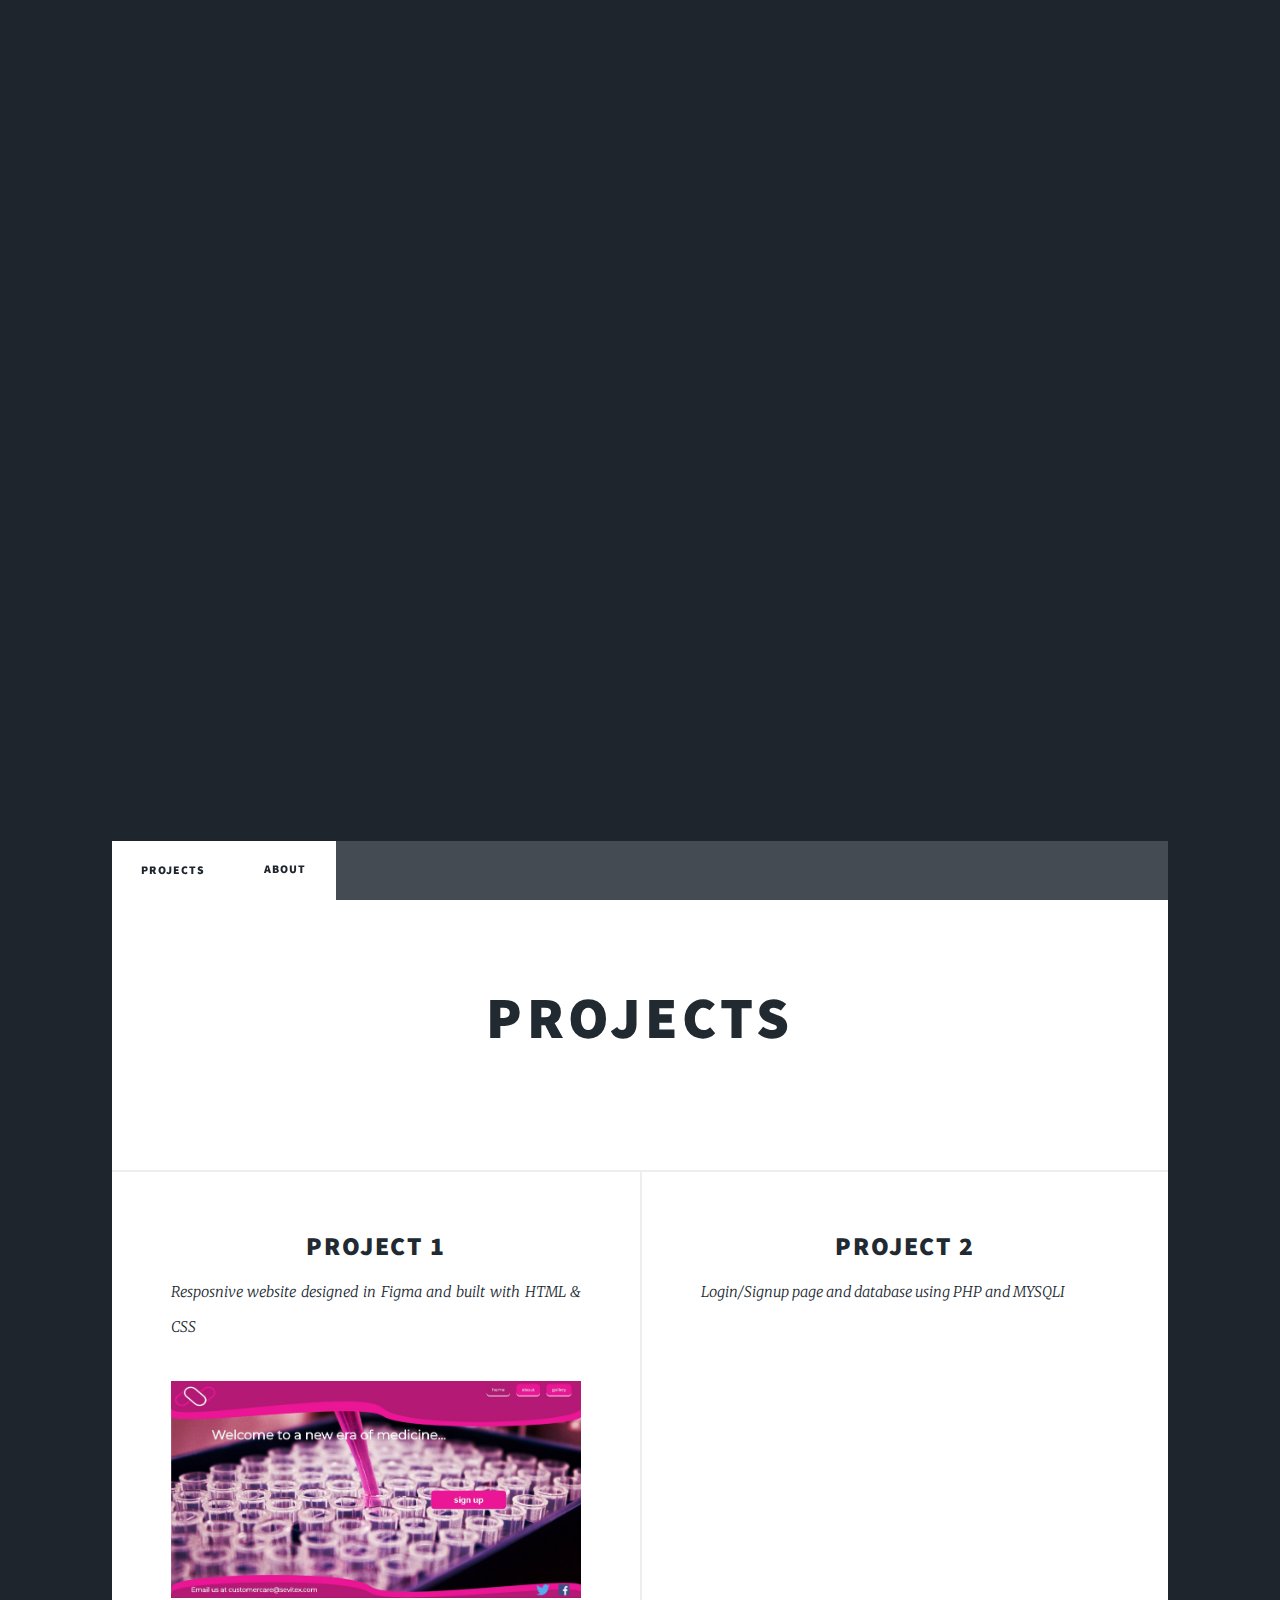
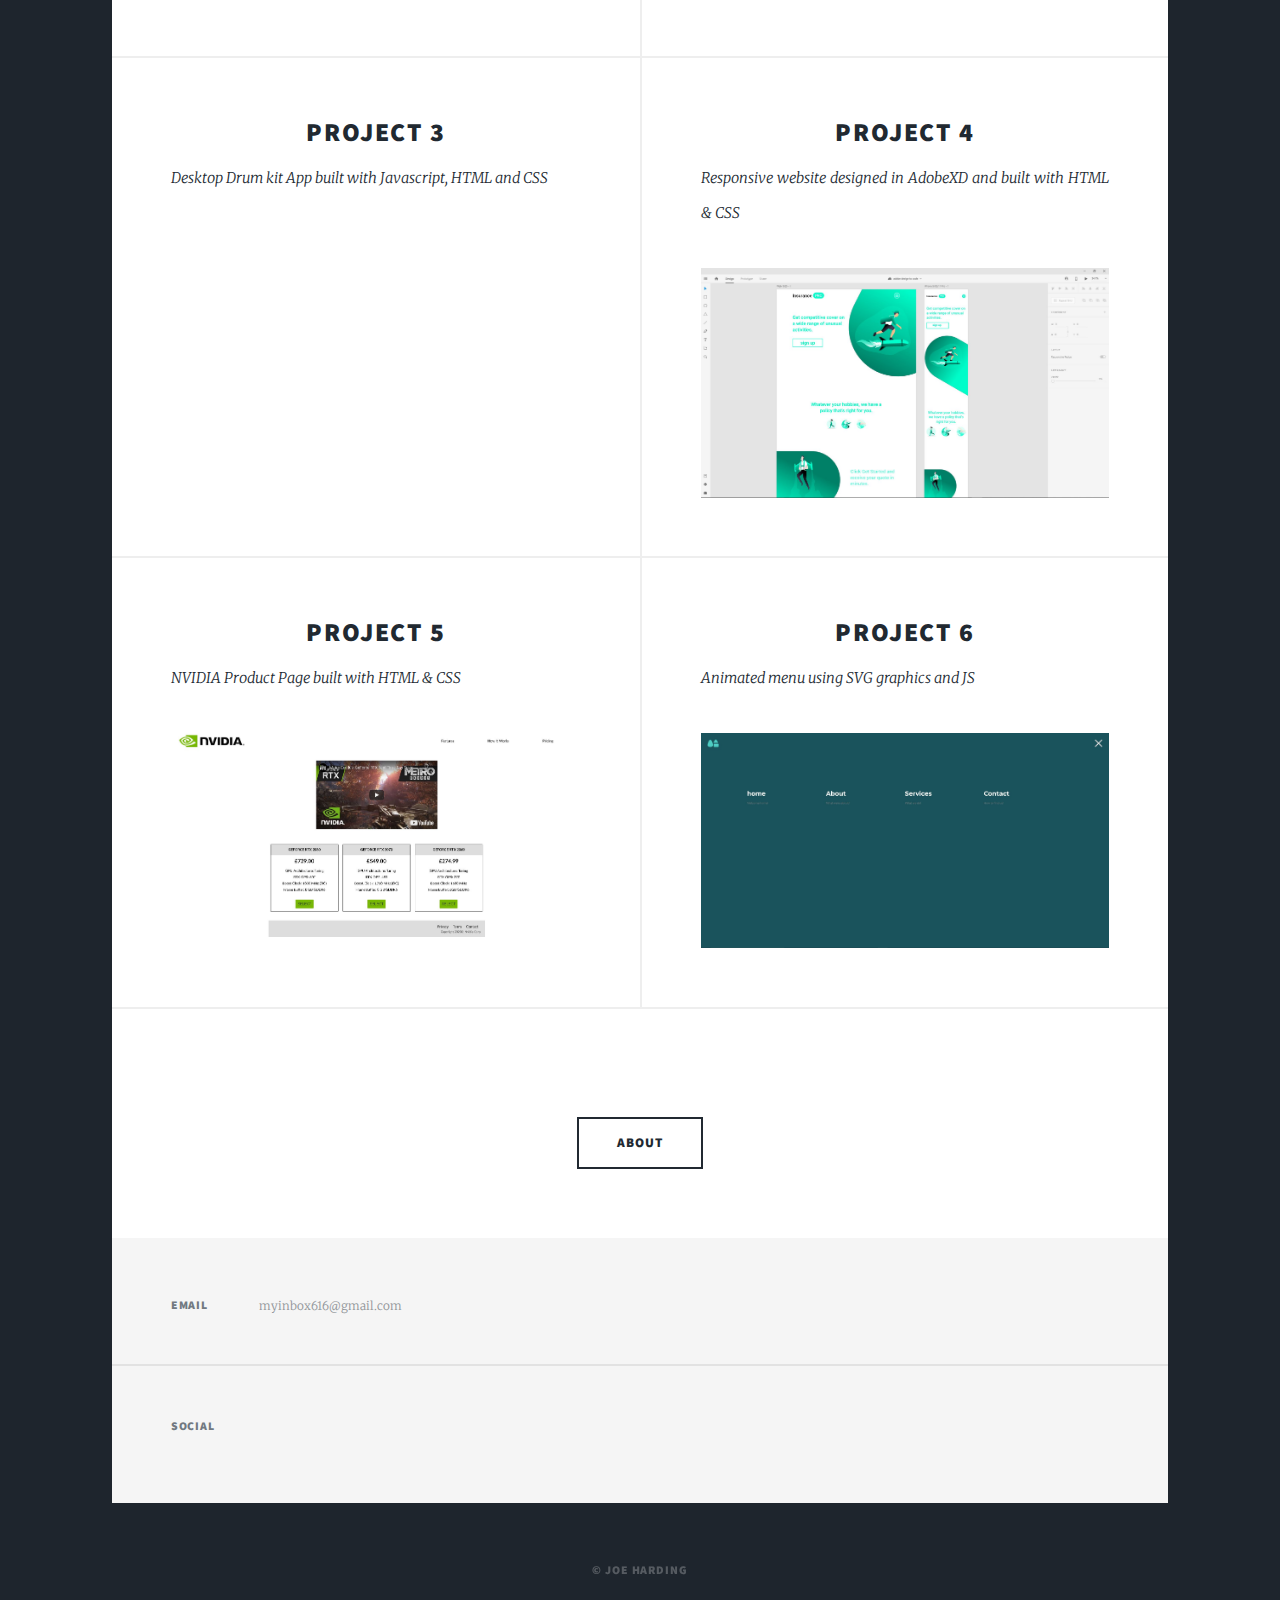
==== commit 1a63a435: "Add files via upload" ====
--- a/index.html
+++ b/index.html
@@ -104,13 +104,11 @@
 										<p>Animated menu using SVG graphics and JS</p>
 									</header>
 									<a href="project6.html" class="image fit"><img src="images/menu.jpg" alt="" /></a>
-									
-									
 								</article>
-								<ul class="actions special">
-									<li><a href="about.html" class="button large" id="aboutbutton">ABOUT</a></li>
-								</ul>
 							</section>
+							<ul class="actions special">
+								<li><a href="about.html" class="button large" id="aboutbutton">About</a></li>
+							</ul>
 
 						<!-- Footer -->
 							
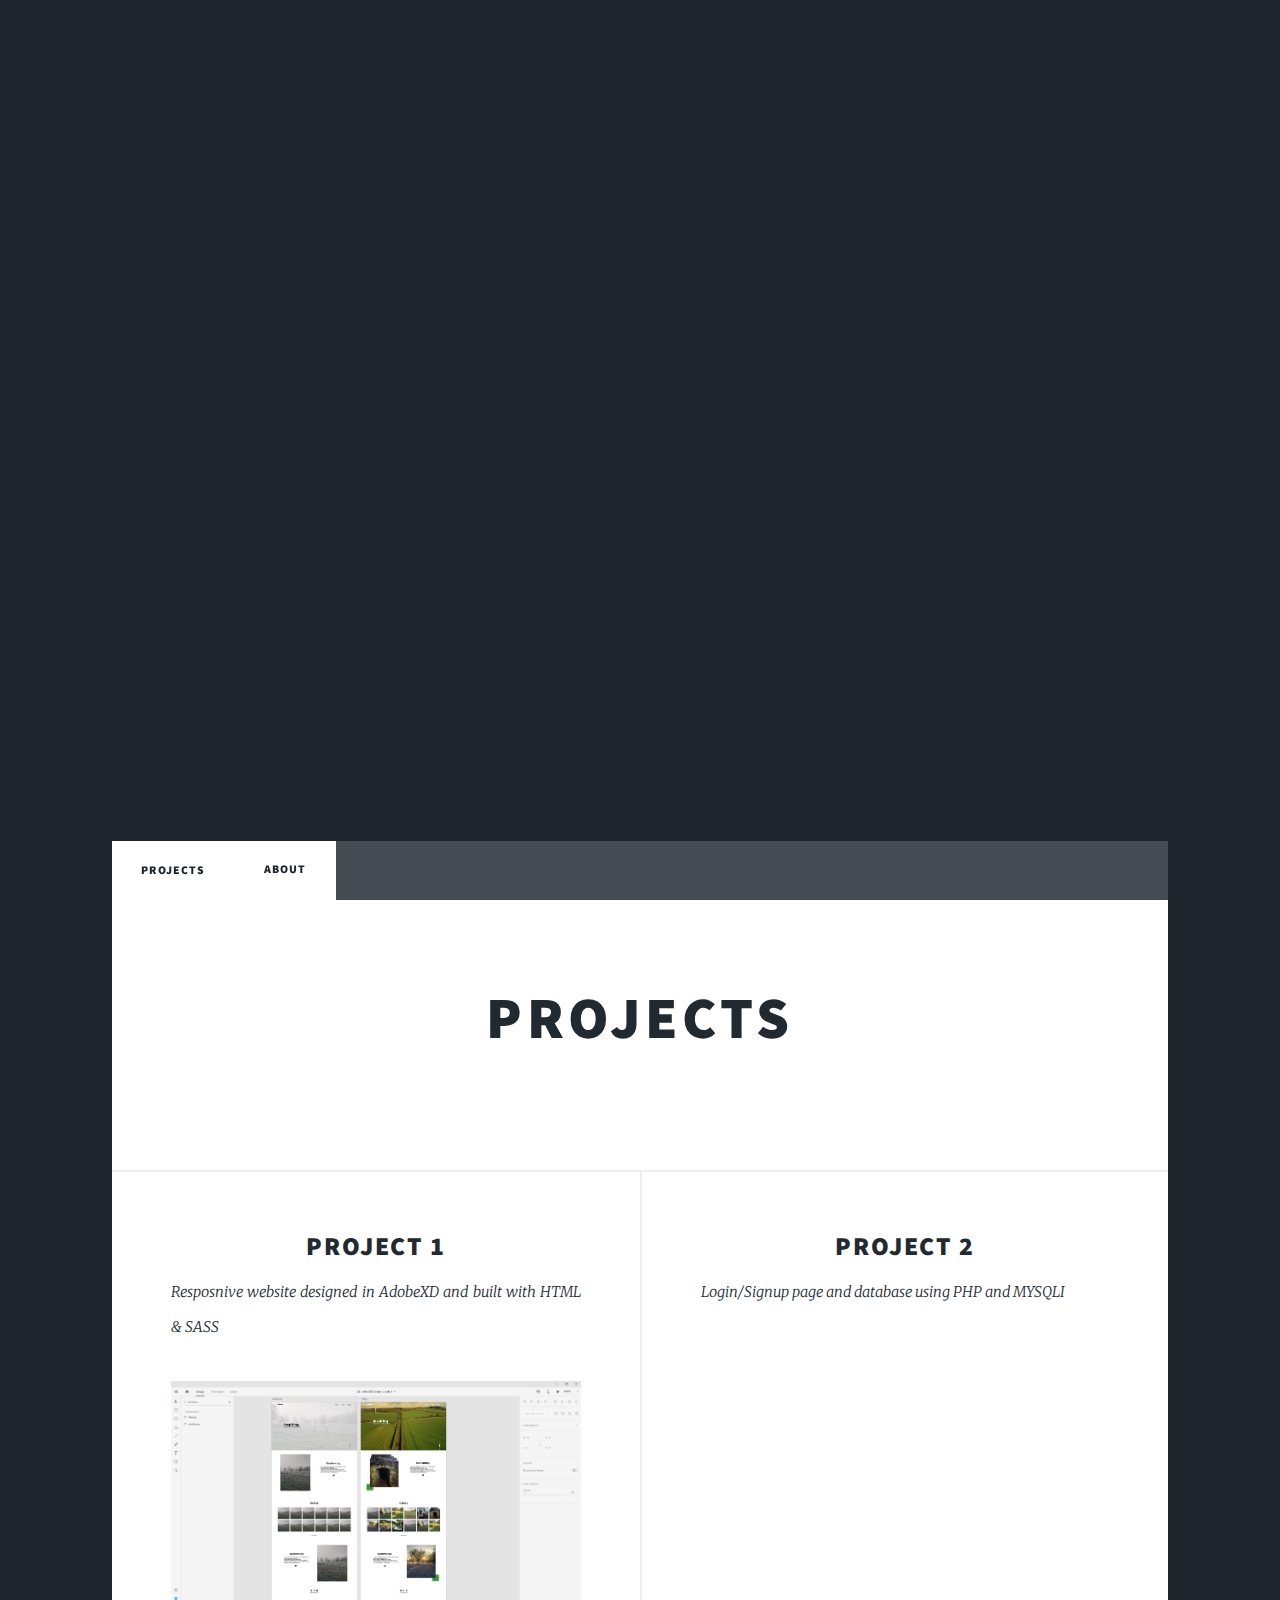
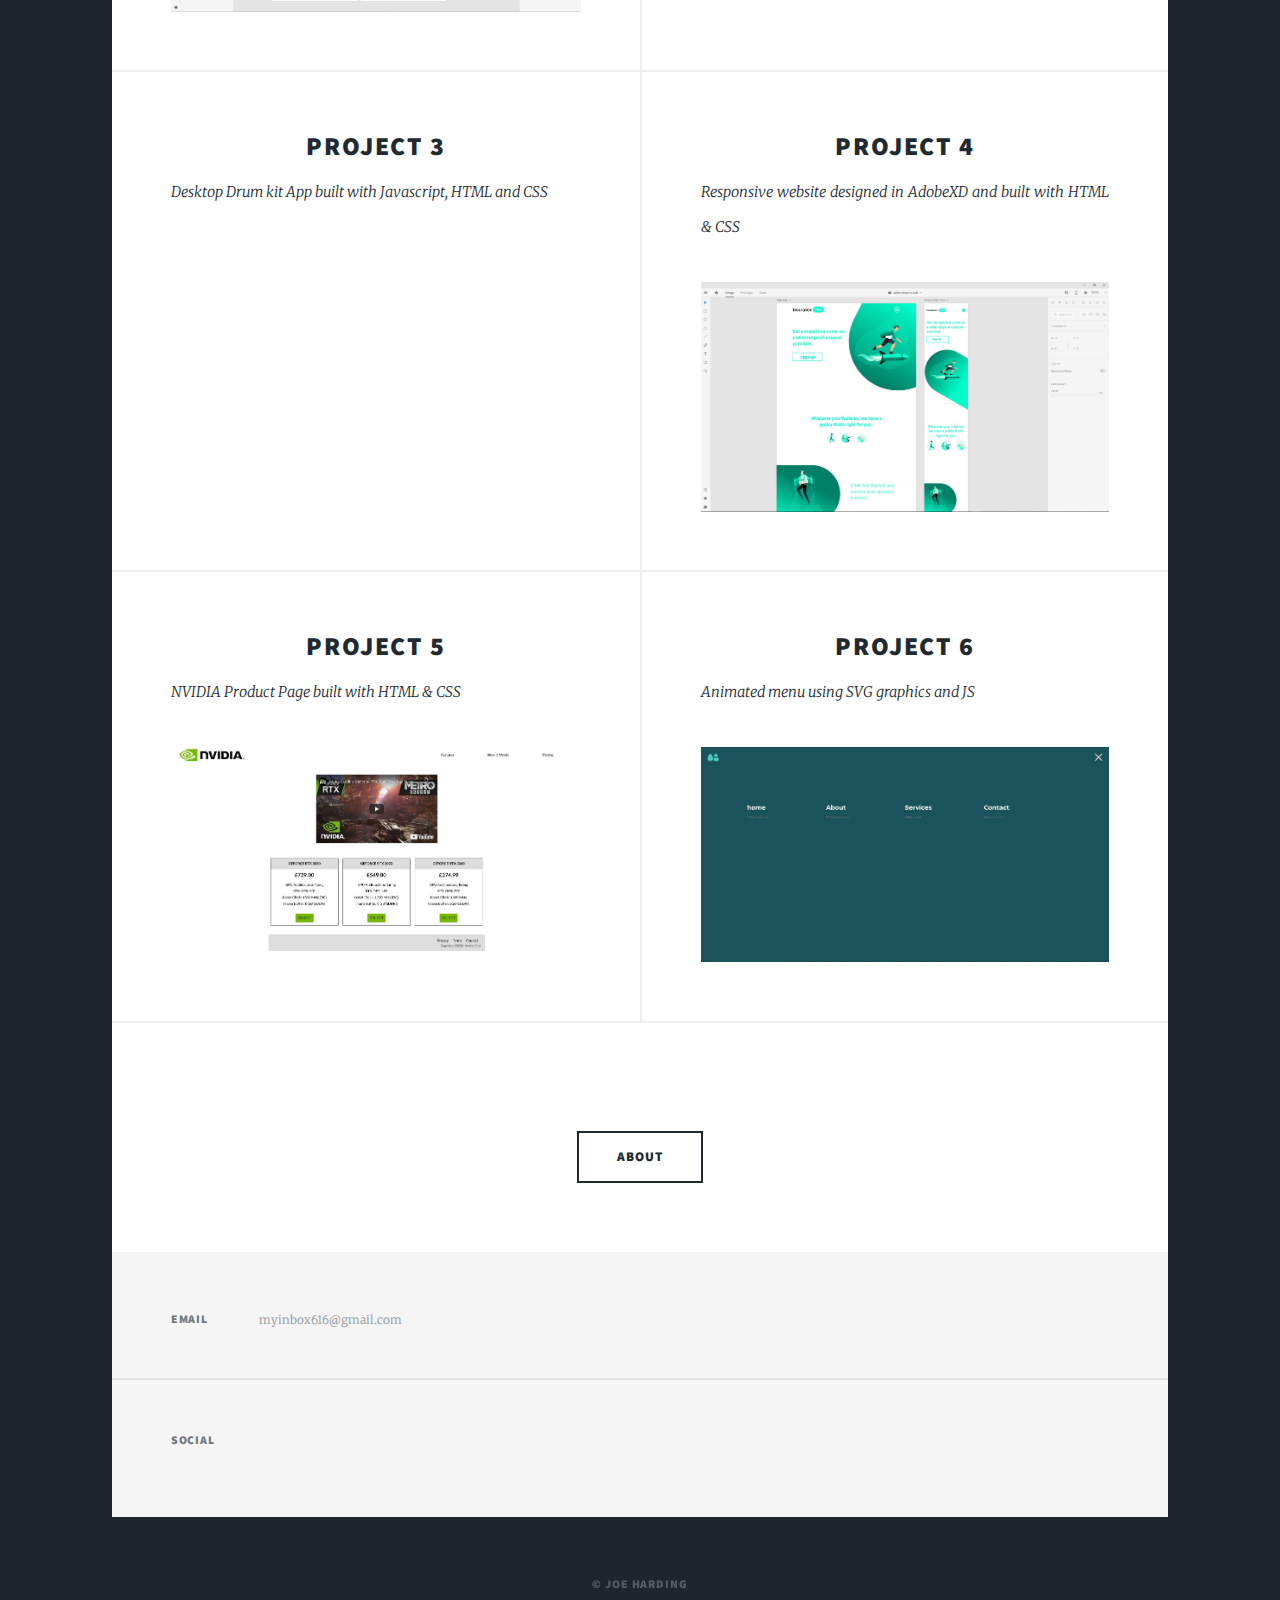
==== commit e0e36086: "Add files via upload" ====
--- a/index.html
+++ b/index.html
@@ -57,9 +57,9 @@
 								<article>
 									<header>
 										<h2><a href="project1.html">Project 1<br/></a></h2>
-										<p>Resposnive website designed in Figma and built with HTML & CSS</p>
+										<p>Resposnive website designed in AdobeXD and built with HTML & SASS</p>
 									</header>
-									<a href="project1.html" class="image fit"><img src="images/sevitex home page.JPG" alt="" /></a>
+									<a href="project1.html" class="image fit"><img src="images/adobeXD design to code 3.JPG" alt="" /></a>
 									
 									
 								</article>
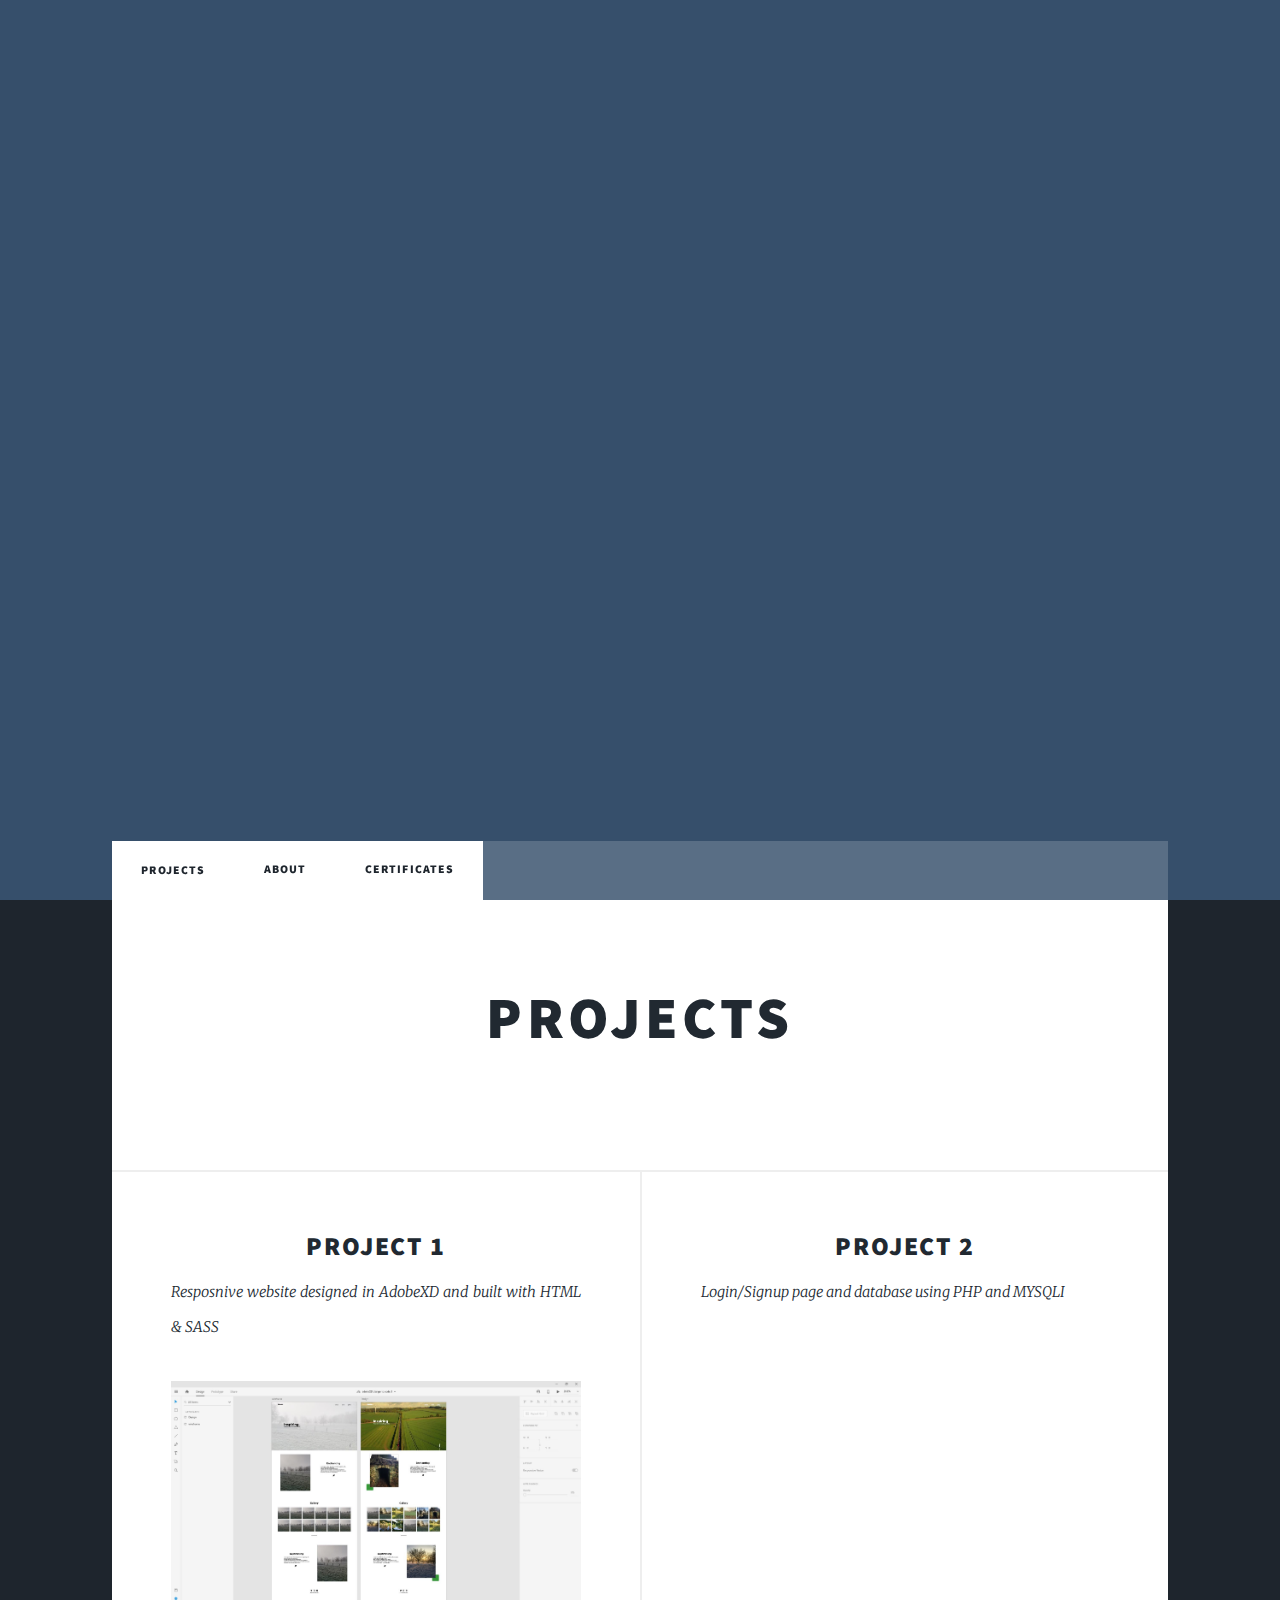
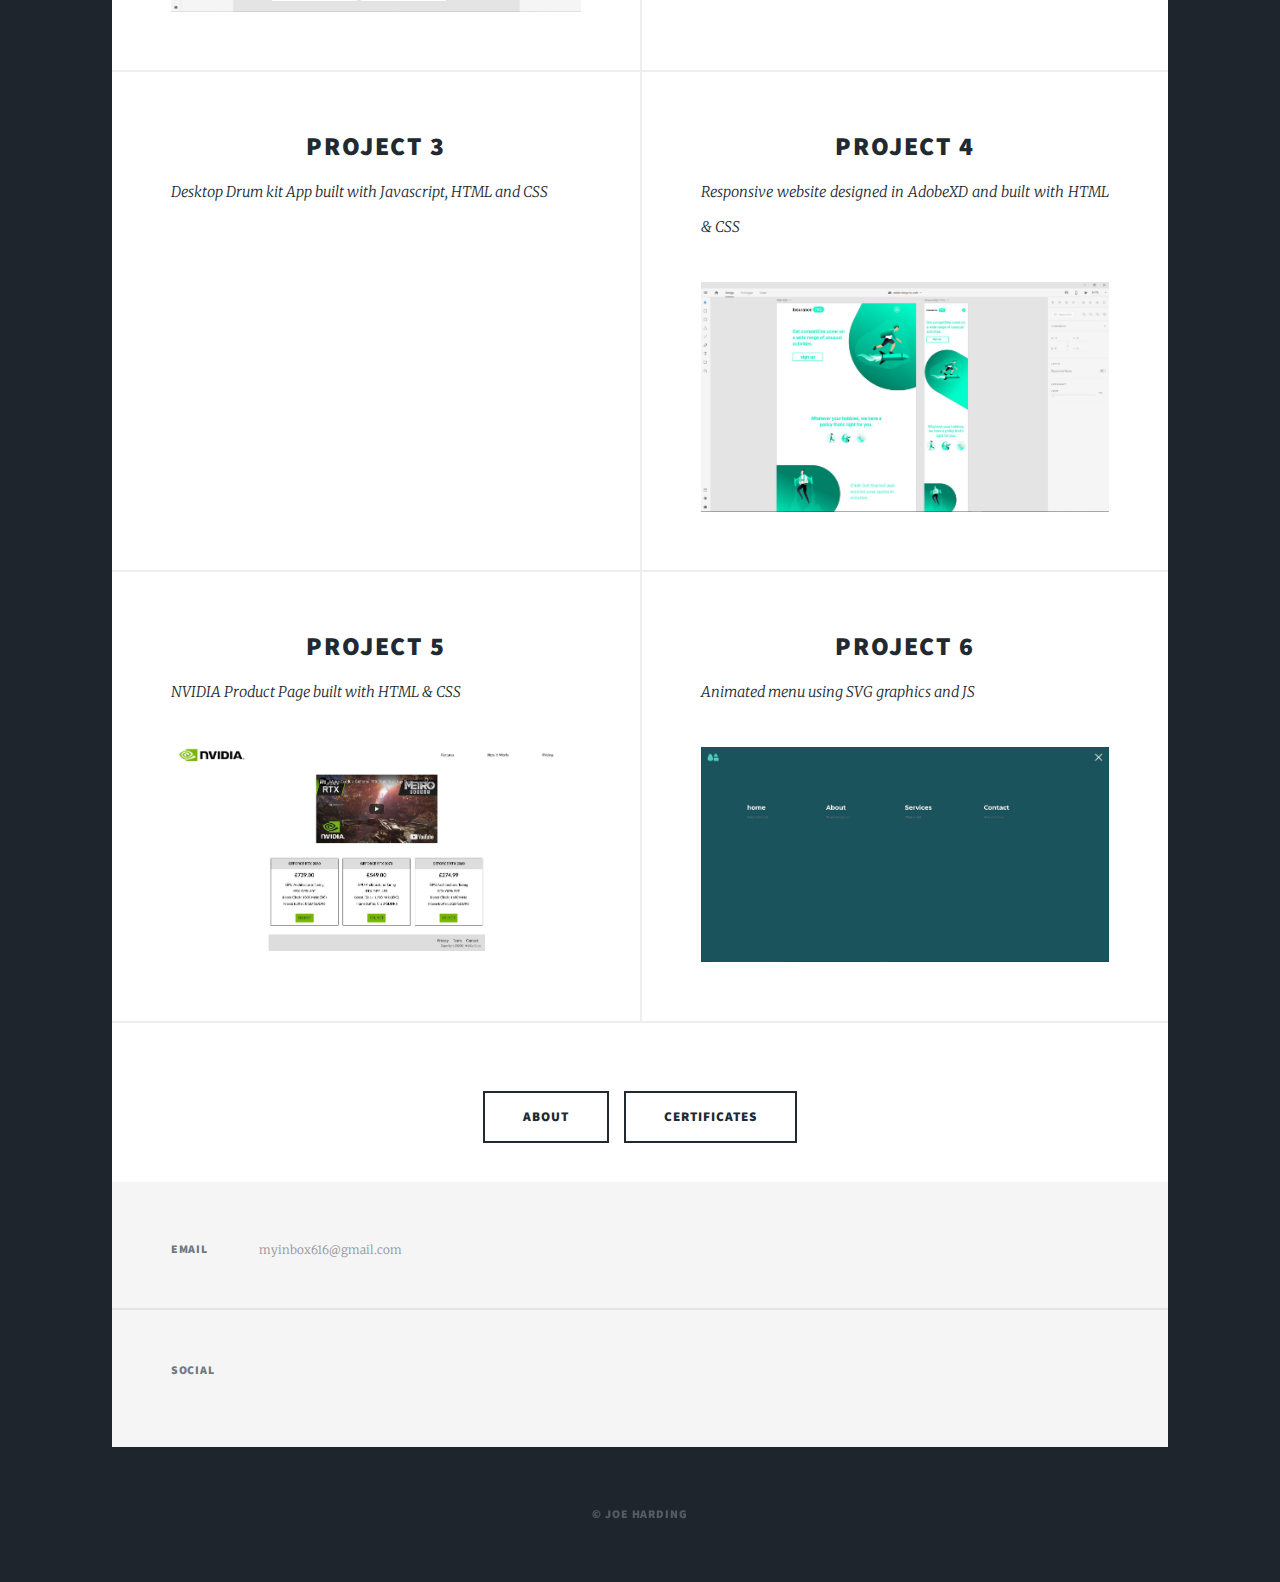
==== commit 0be80c76: "Add files via upload" ====
--- a/index.html
+++ b/index.html
@@ -15,8 +15,7 @@
 
 				<!-- Intro -->
 					<div id="intro">
-						<h1>Joe<br />
-						Harding</h1>
+						<img src="images/Joe Harding.svg" alt="" height="">
 						<p> My Portfolio
 						<ul class="actions">
 							<li><a href="#header" class="button icon sA free, fully responsive HTML5 + CSS3 site template designed byolid solo fa-arrow-down scrolly">Continue</a></li>
@@ -33,6 +32,7 @@
 						<ul class="links">
 							<li class="active"><a href="#">PROJECTS</a></li> 
 							<li class="active"><a href="about.html">ABOUT</a></li>
+							<li class="active"><a href="Certs.html">CERTIFICATES</a></li>
 						</ul>
 						<ul class="icons">
 							
@@ -107,7 +107,8 @@
 								</article>
 							</section>
 							<ul class="actions special">
-								<li><a href="about.html" class="button large" id="aboutbutton">About</a></li>
+								<li><a href="about.html" class="button large" id="aboutbutton">ABOUT</a></li>
+								<li><a href="Certs.html" class="button large" id="aboutbutton">CERTIFICATES</a></li>
 							</ul>
 
 						<!-- Footer -->
--- a/assets/css/main.css
+++ b/assets/css/main.css
@@ -80,8 +80,8 @@
 }
 
 #aboutbutton{
-  margin-top: 50px;
-  margin-bottom: 40px;
+  margin-top: 10px;
+  margin-bottom: 10px;
 } 
 
 
@@ -3250,7 +3250,7 @@
 			width: 100%;
 			height: 100%;
 			background-color: #212931;
-			background-image: url("../../images/overlay.png"), linear-gradient(0deg, rgba(0, 0, 0, 0.1), rgba(0, 0, 0, 0.1)), url("../../images/code4.jpg");
+			background-image: url("../../images/portfolio\ background\ 1.jpg"), linear-gradient(0deg, rgba(0, 0, 0, 0.1), rgba(0, 0, 0, 0.1)), url("../../images/portfolio\ background\ 1.jpg");
 			background-size: auto,								auto,														100% auto;
 			background-position: center,								center,														top center;
 			background-repeat: repeat,								no-repeat,													no-repeat;
@@ -3274,7 +3274,7 @@
 			-webkit-transition-delay: 0.75s;
 			-ms-transition-delay: 0.75s;
 			transition-delay: 0.75s;
-			background: #1e252d;
+			background: #364F6B;
 			content: '';
 			display: block;
 			height: 100%;
@@ -3300,7 +3300,7 @@
 /* Intro */
 
 	#intro {
-		color: #ffffff;
+		color: #18BFEF;
 		padding: 8rem 4rem 6rem 4rem ;
 		-moz-align-items: center;
 		-webkit-align-items: center;
@@ -3401,9 +3401,8 @@
 					background-color: #18bfef;
 				}
 
-		#intro h1 {
-			font-size: 5rem;
-			line-height: 1;
+		#intro img {
+			padding-bottom: 3rem;
 		}
 
 		#intro p {
@@ -3468,7 +3467,7 @@
 		@media screen and (max-width: 980px) {
 
 			#intro {
-				padding: 4rem 4rem 2rem 4rem ;
+				padding: 10rem 4rem 5rem 4rem ;
 				min-height: 90vh;
 			}
 
@@ -3482,17 +3481,15 @@
 
 		}
 
-		@media screen and (max-width: 736px) {
+		@media screen and (max-width: 780px) {
 
 			#intro {
-				padding: 3rem 2rem 1rem 2rem ;
+				padding: 10rem 2rem 10rem 2rem ;
 				min-height: 80vh;
 			}
 
-				#intro h1 {
-					font-size: 3.25rem;
-					line-height: 1.1;
-					margin-bottom: 1rem;
+				#intro img {
+					width: 340px;
 				}
 
 				#intro p {
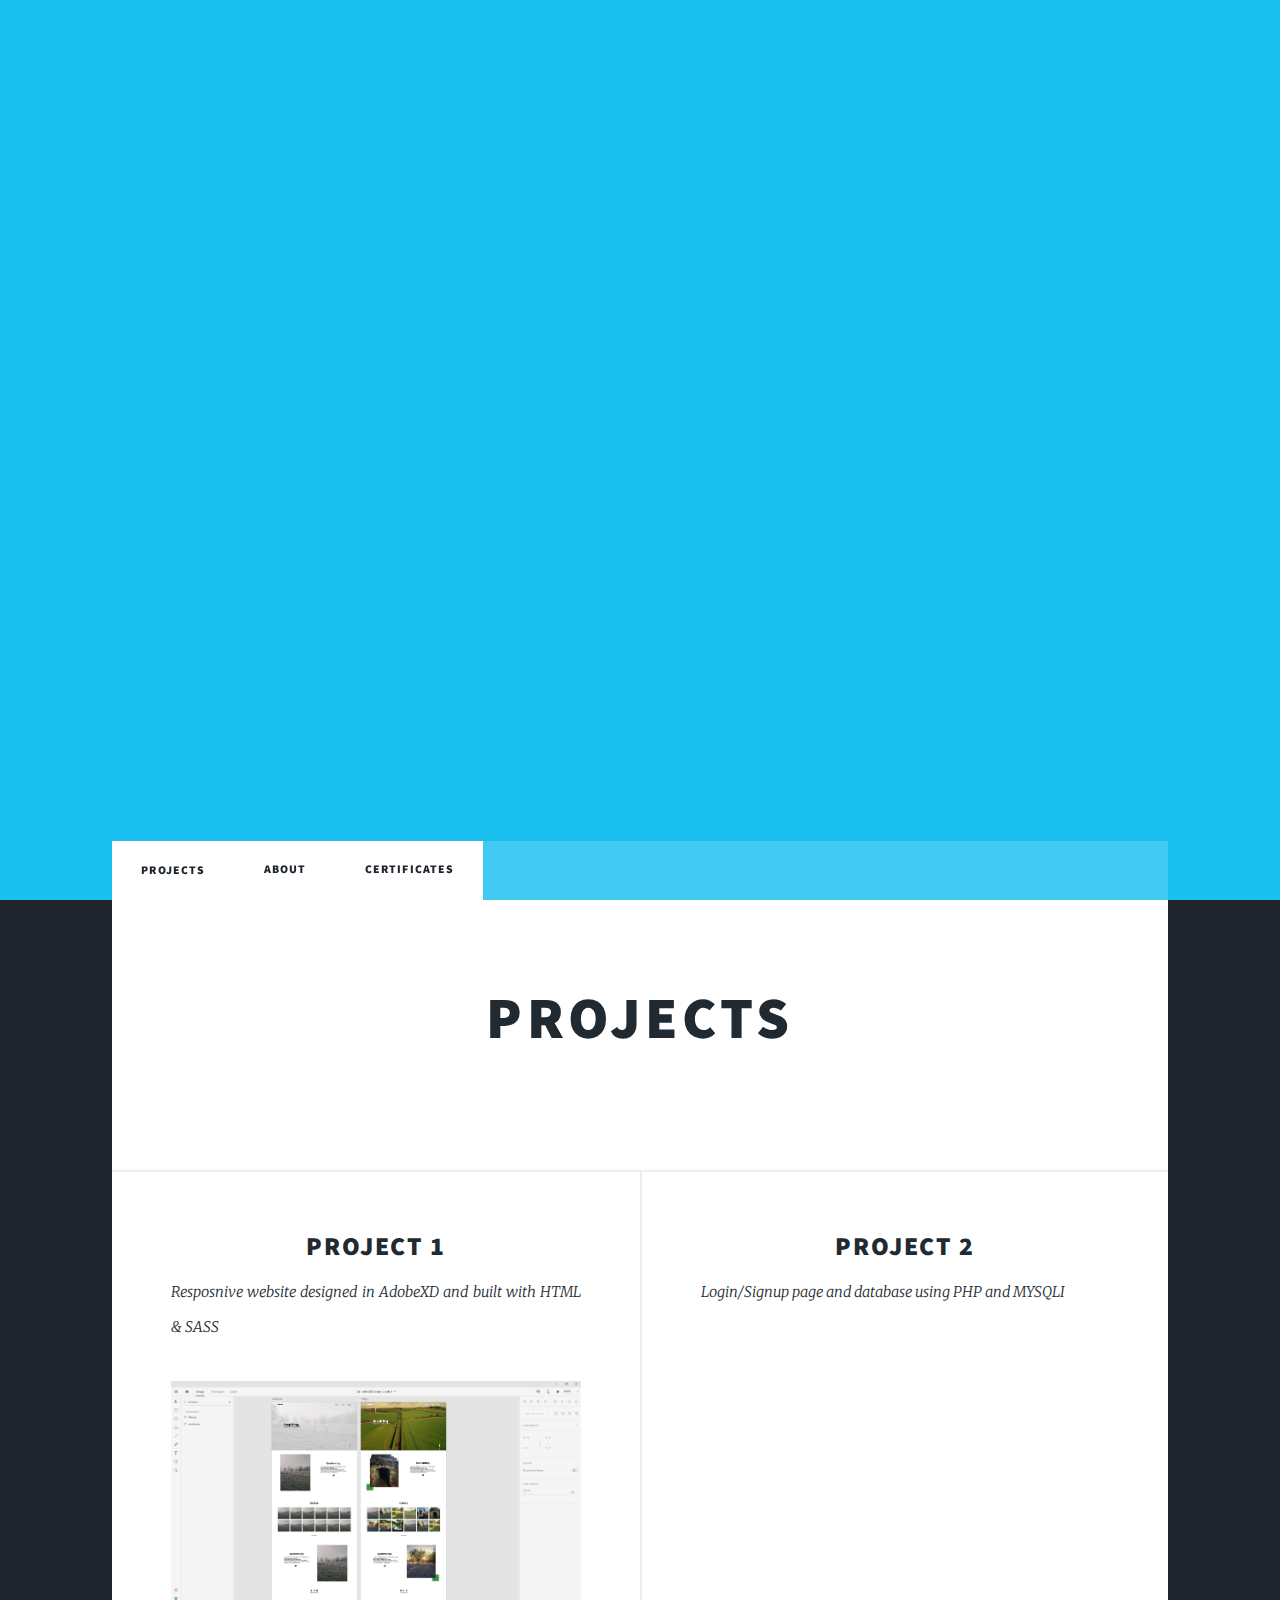
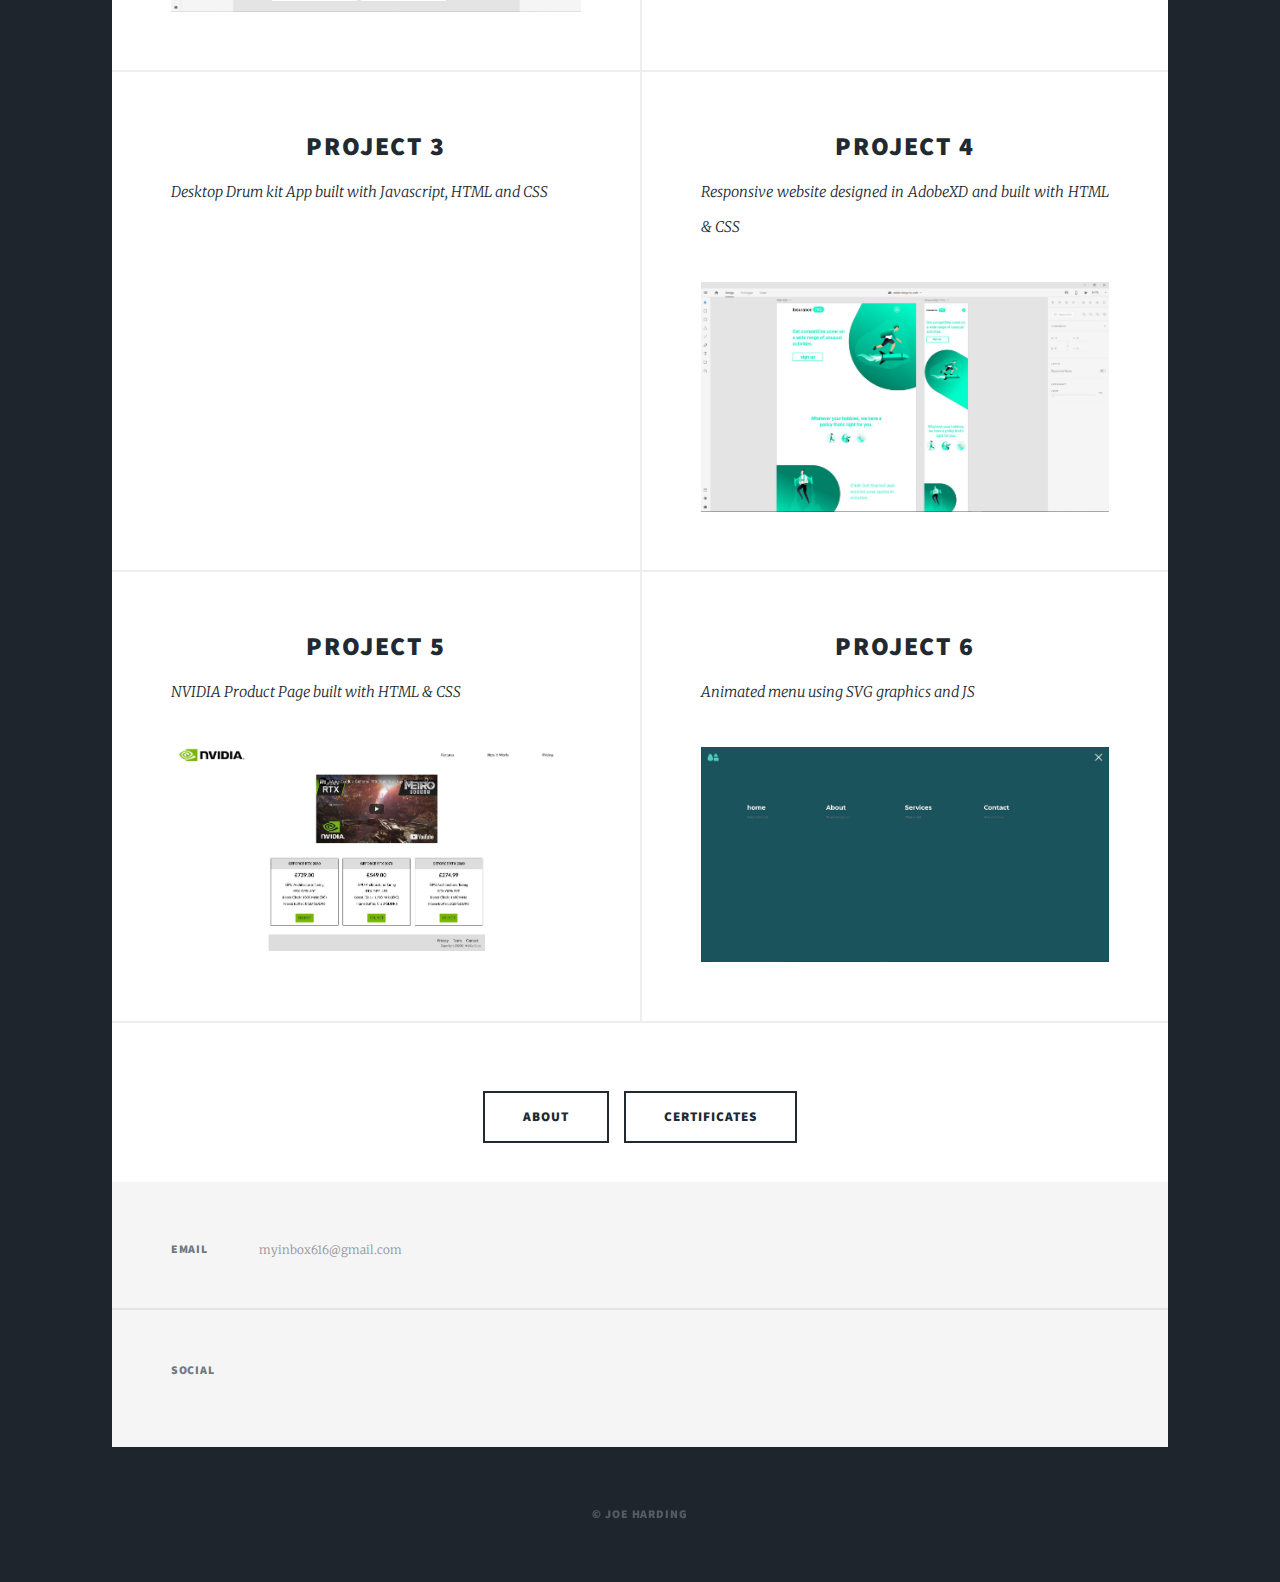
==== commit 3d298539: "Add files via upload" ====
--- a/index.html
+++ b/index.html
@@ -15,7 +15,8 @@
 
 				<!-- Intro -->
 					<div id="intro">
-						<img src="images/Joe Harding.svg" alt="" height="">
+						<h1>Joe<br />
+							Harding</h1>	
 						<p> My Portfolio
 						<ul class="actions">
 							<li><a href="#header" class="button icon sA free, fully responsive HTML5 + CSS3 site template designed byolid solo fa-arrow-down scrolly">Continue</a></li>
--- a/assets/css/main.css
+++ b/assets/css/main.css
@@ -3274,7 +3274,7 @@
 			-webkit-transition-delay: 0.75s;
 			-ms-transition-delay: 0.75s;
 			transition-delay: 0.75s;
-			background: #364F6B;
+			background: #18bfef;
 			content: '';
 			display: block;
 			height: 100%;
@@ -3300,7 +3300,7 @@
 /* Intro */
 
 	#intro {
-		color: #18BFEF;
+		color: white;
 		padding: 8rem 4rem 6rem 4rem ;
 		-moz-align-items: center;
 		-webkit-align-items: center;
@@ -3484,12 +3484,13 @@
 		@media screen and (max-width: 780px) {
 
 			#intro {
-				padding: 10rem 2rem 10rem 2rem ;
+				padding: 10rem 4rem 5rem 4rem ;
 				min-height: 80vh;
 			}
 
-				#intro img {
+				#intro h1 {
 					width: 340px;
+					
 				}
 
 				#intro p {
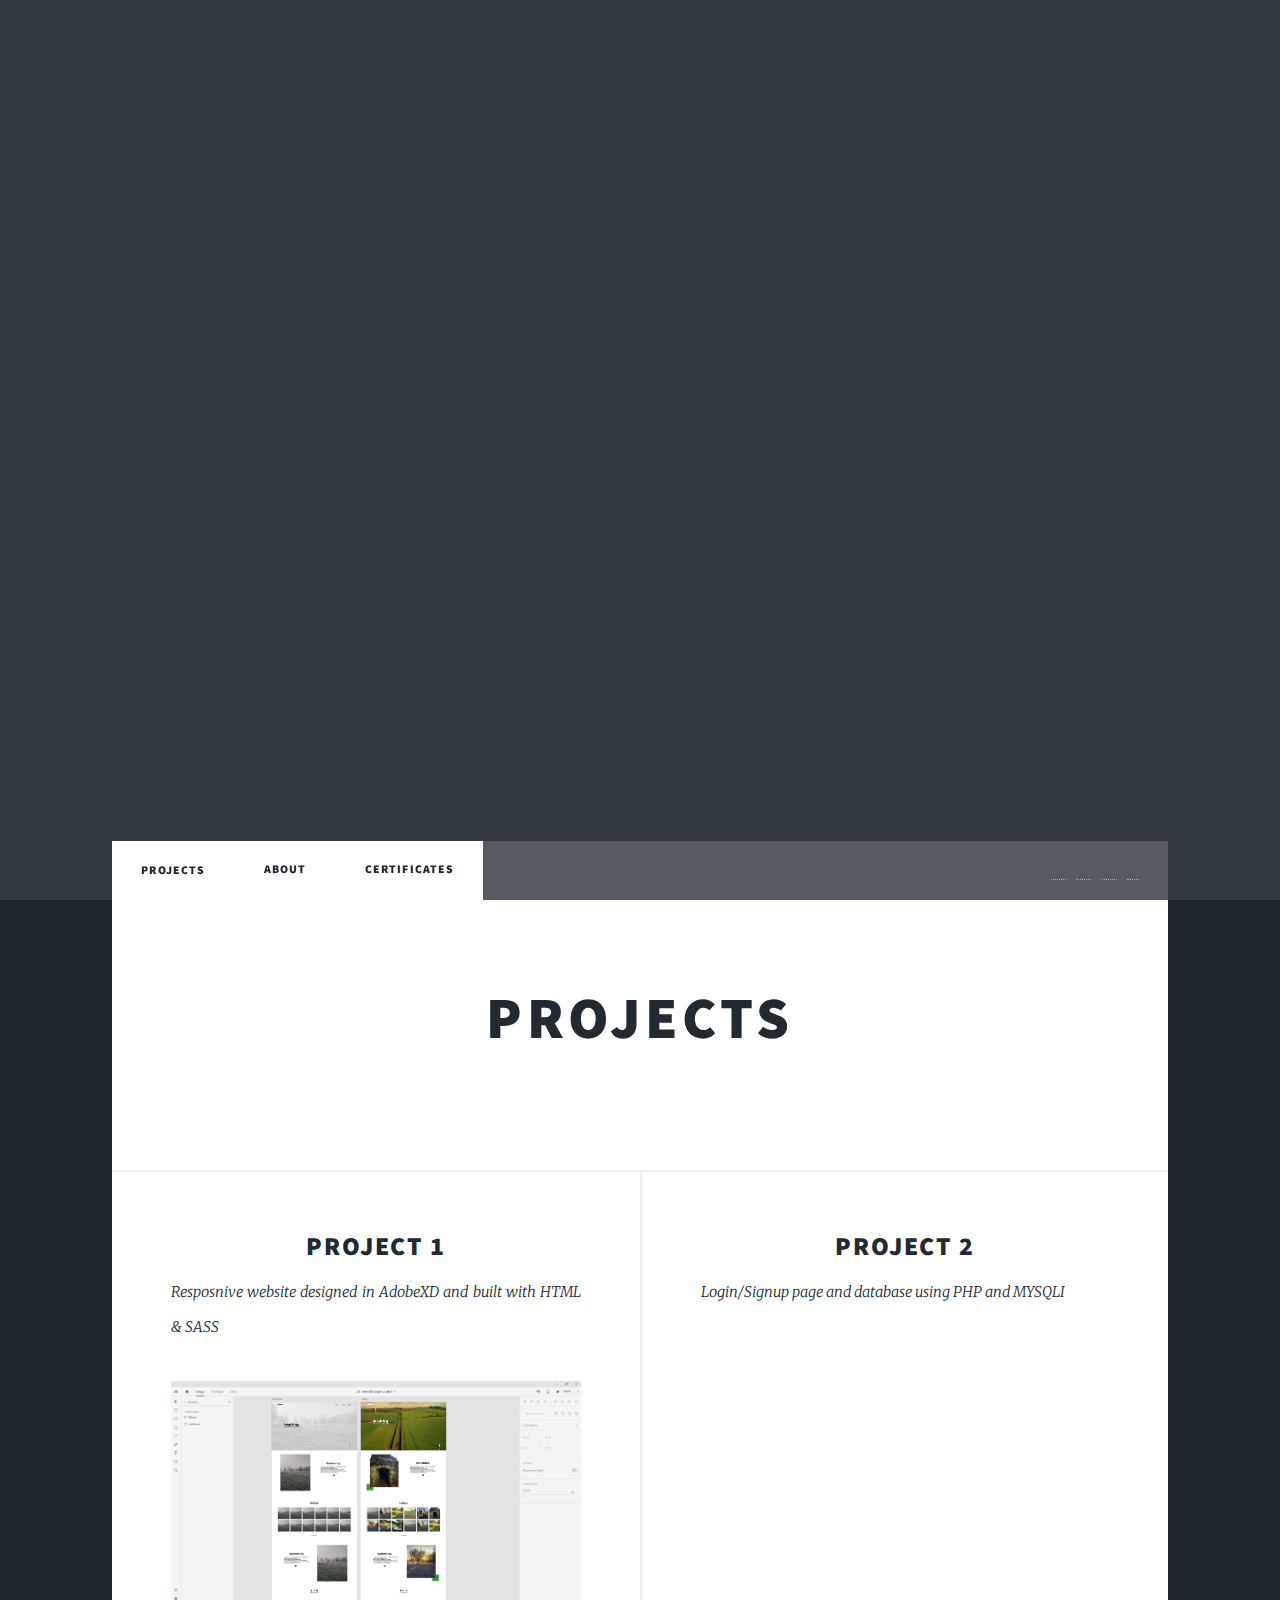
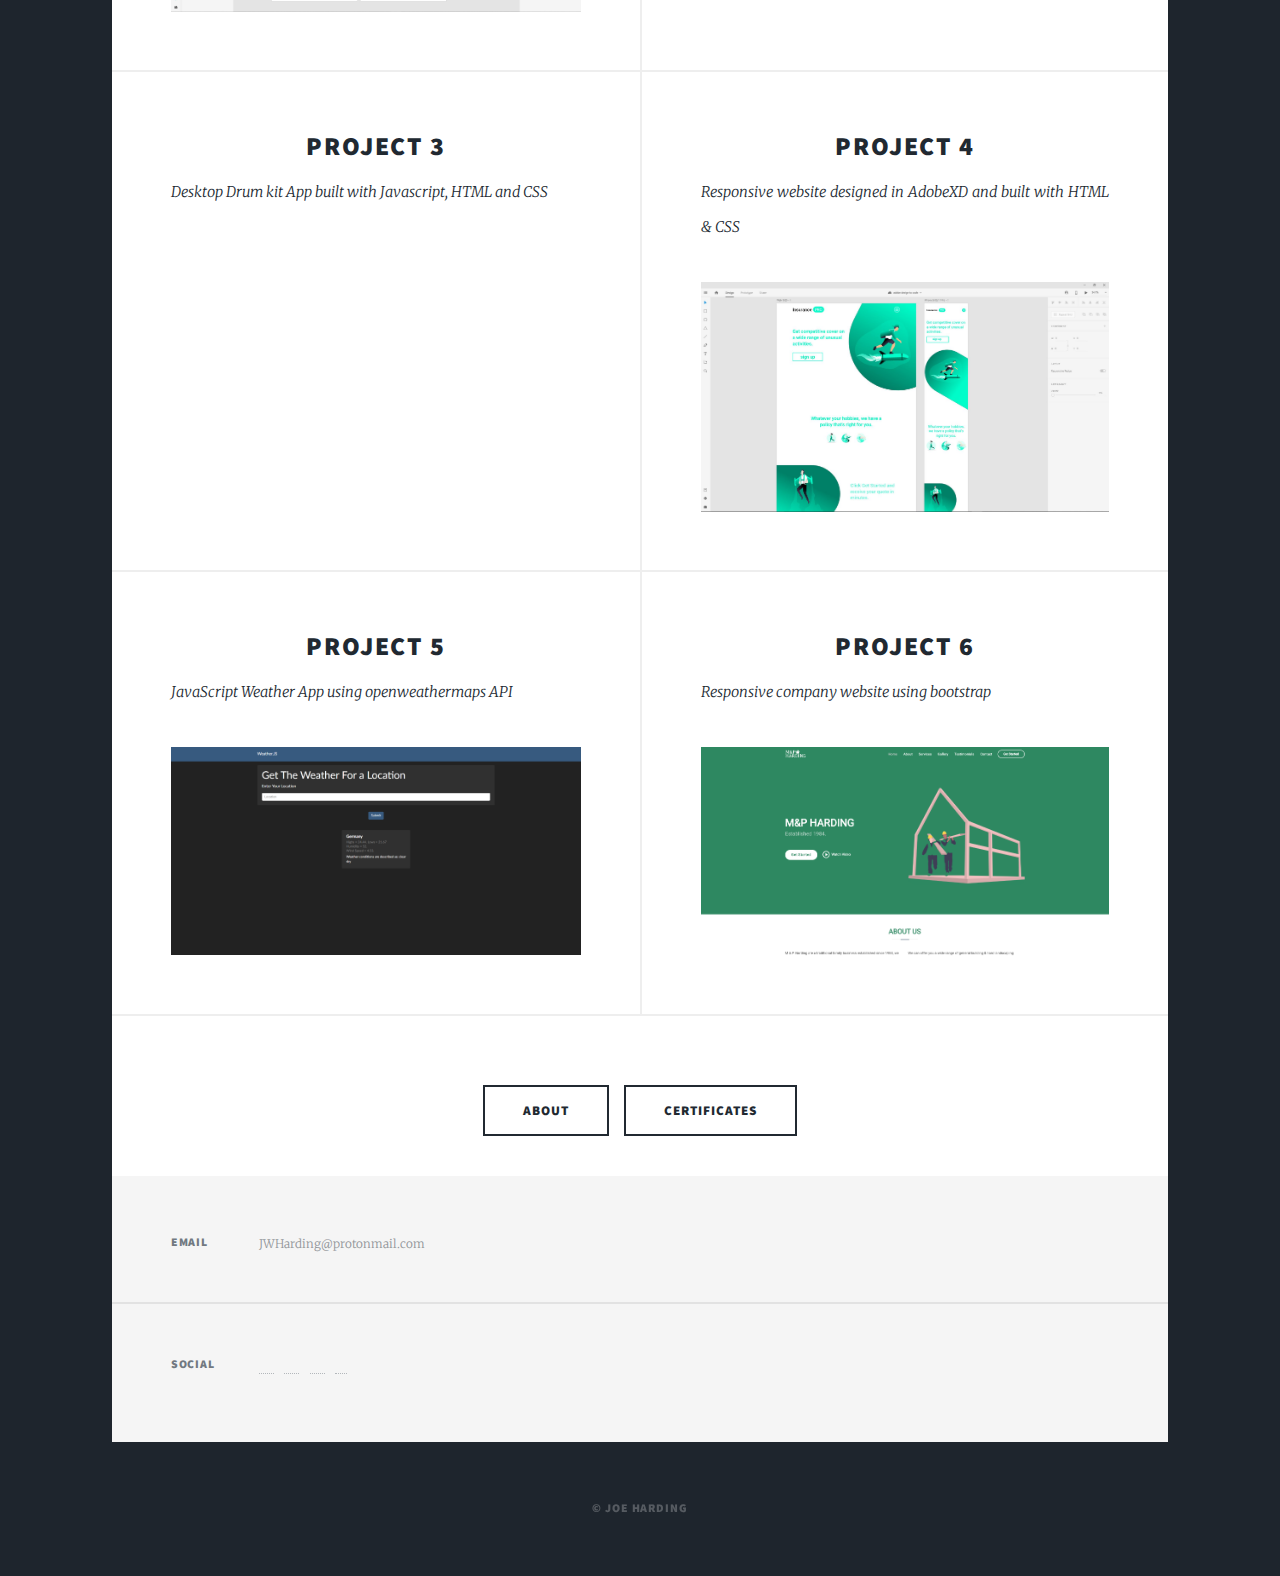
==== commit 7f087acf: "new projects added" ====
--- a/index.html
+++ b/index.html
@@ -93,18 +93,18 @@
 								<article>
 									<header>
 										<h2><a href="project5.html">Project 5<br/></a></h2>
-										<p>NVIDIA Product Page built with HTML & CSS</p>
+										<p>JavaScript Weather App using openweathermaps API</p>
 									</header>
-									<a href="project5.html" class="image fit"><img src="images/nvidia product page 1.JPG" alt="" /></a>
+									<a href="project5.html" class="image fit"><img src="images/weather_app.PNG" alt="" /></a>
 									
 								
 								</article>
 								<article>
 									<header>
 										<h2><a href="project6.html">Project 6<br/></a></h2>
-										<p>Animated menu using SVG graphics and JS</p>
+										<p>Responsive company website using bootstrap</p>
 									</header>
-									<a href="project6.html" class="image fit"><img src="images/menu.jpg" alt="" /></a>
+									<a href="project6.html" class="image fit"><img src="images/MANDP.PNG" alt="" /></a>
 								</article>
 							</section>
 							<ul class="actions special">
@@ -123,7 +123,7 @@
 						<section class="split contact">
 							<section class="alt">
 								<h3>Email</h3>
-								<p>myinbox616@gmail.com</p>
+								<p>JWHarding@protonmail.com</p>
 							</section>
 							<section>
 								<h3>Social</h3>
--- a/assets/css/main.css
+++ b/assets/css/main.css
@@ -3274,7 +3274,7 @@
 			-webkit-transition-delay: 0.75s;
 			-ms-transition-delay: 0.75s;
 			transition-delay: 0.75s;
-			background: #18bfef;
+			background: #ffffff18;
 			content: '';
 			display: block;
 			height: 100%;
--- a/assets/css/noscript.css
+++ b/assets/css/noscript.css
@@ -0,0 +1,36 @@
+@import url(font-awesome.min.css);
+
+/*
+	Massively by HTML5 UP
+	html5up.net | @ajlkn
+	Free for personal and commercial use under the CCA 3.0 license (html5up.net/license)
+*/
+
+/* Wrapper */
+
+	#wrapper {
+		background-color: #212931;
+		background-image: url("../../images/overlay.png"), linear-gradient(0deg, rgba(0, 0, 0, 0.1), rgba(0, 0, 0, 0.1)), url("../../images/code4.jpg");
+		background-size: auto,								auto,														100% auto;
+		background-position: center,								center,														top center;
+		background-repeat: repeat,								no-repeat,													no-repeat;
+		background-attachment: fixed,								fixed,														fixed;
+	}
+
+		#wrapper.fade-in:before {
+			display: none;
+		}
+
+/* Intro */
+
+	body.is-preload #intro {
+		opacity: 1;
+	}
+
+		body.is-preload #intro:not(.hidden) + #header + #nav {
+			-moz-transform: none;
+			-webkit-transform: none;
+			-ms-transform: none;
+			transform: none;
+			opacity: 1;
+		}